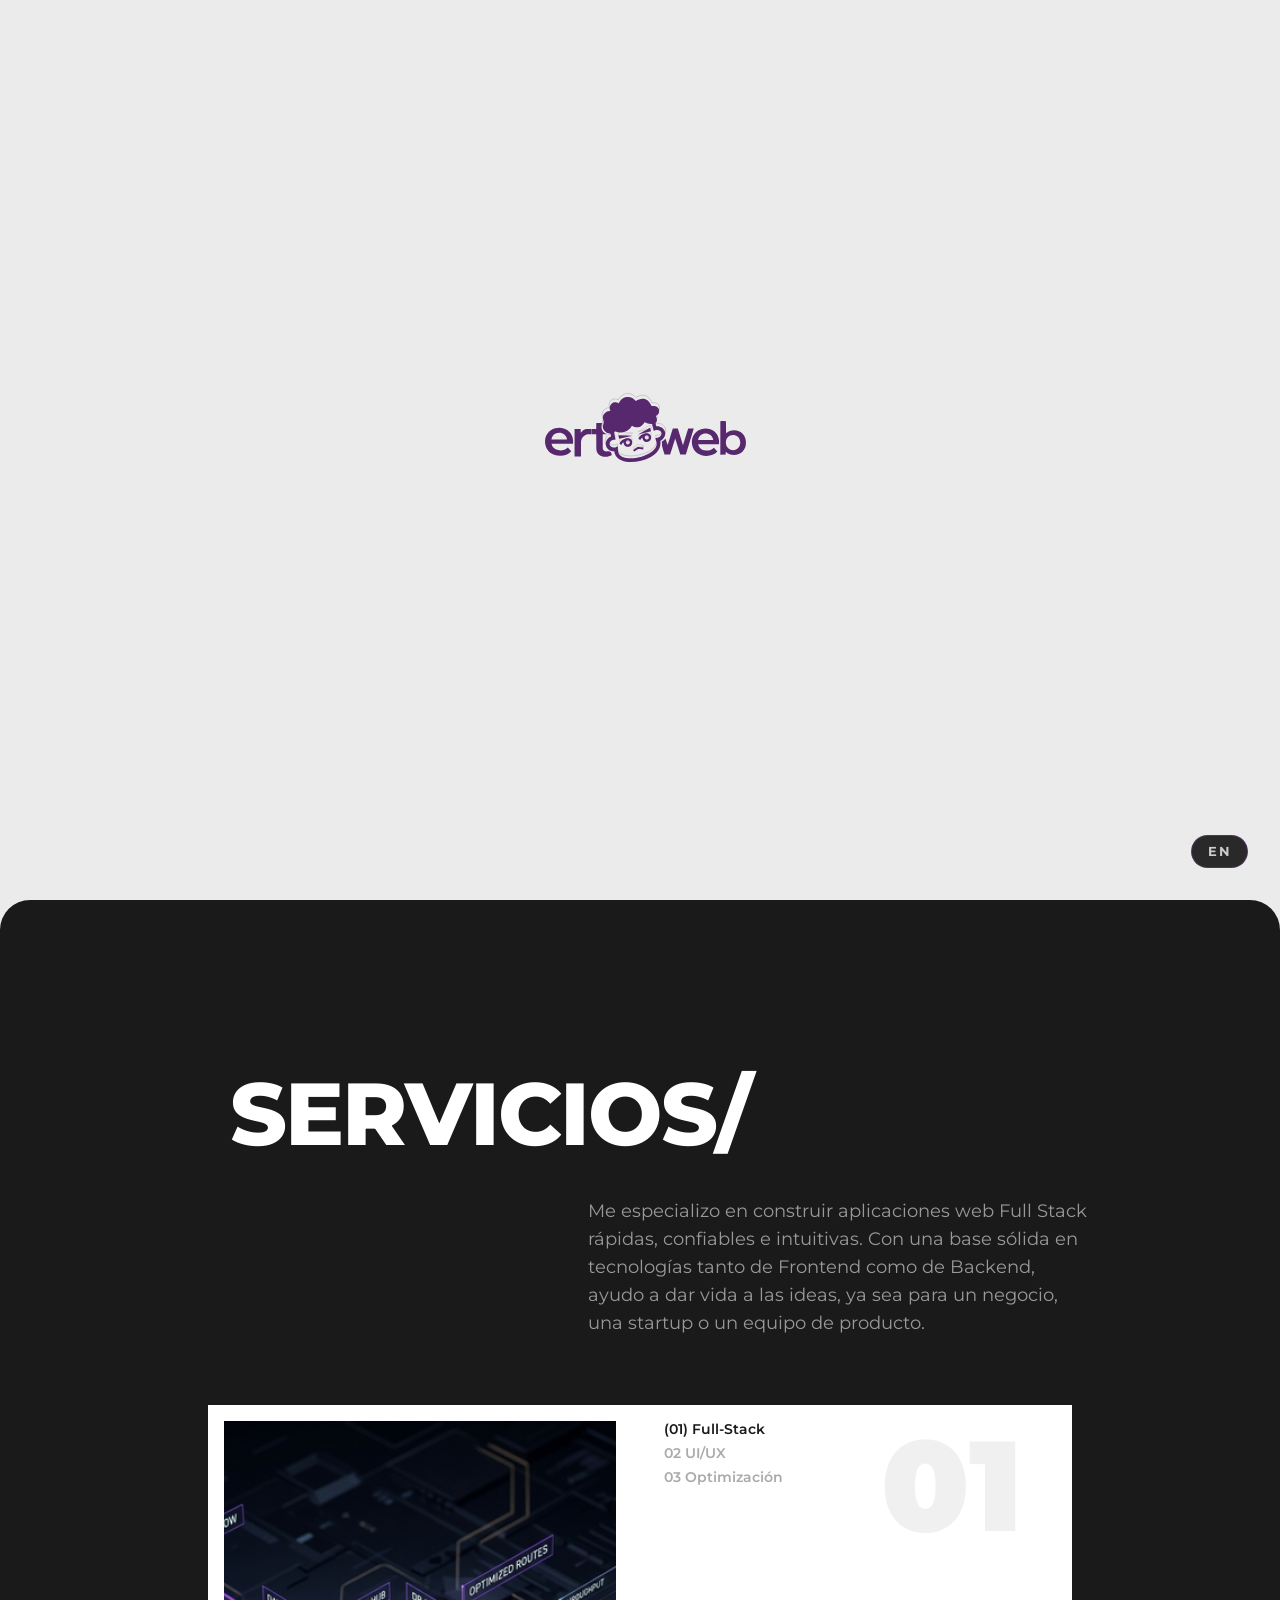
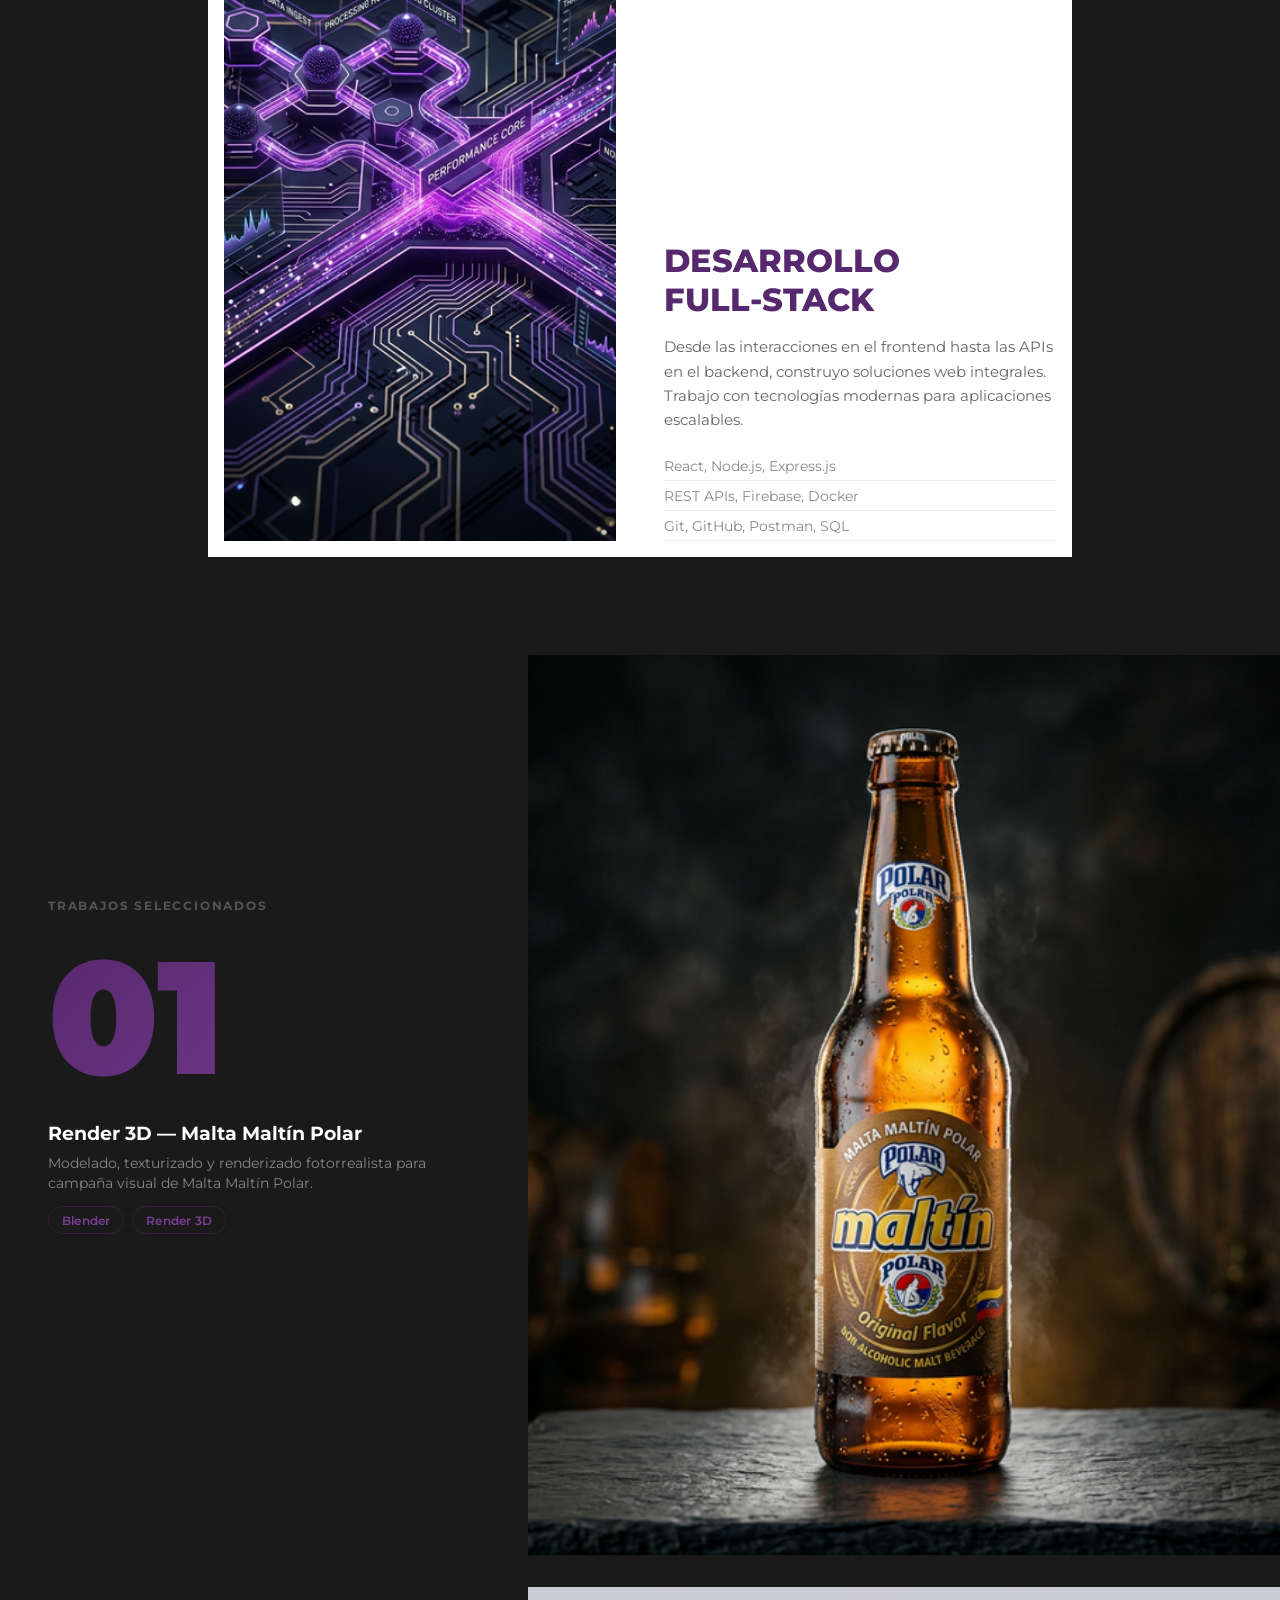
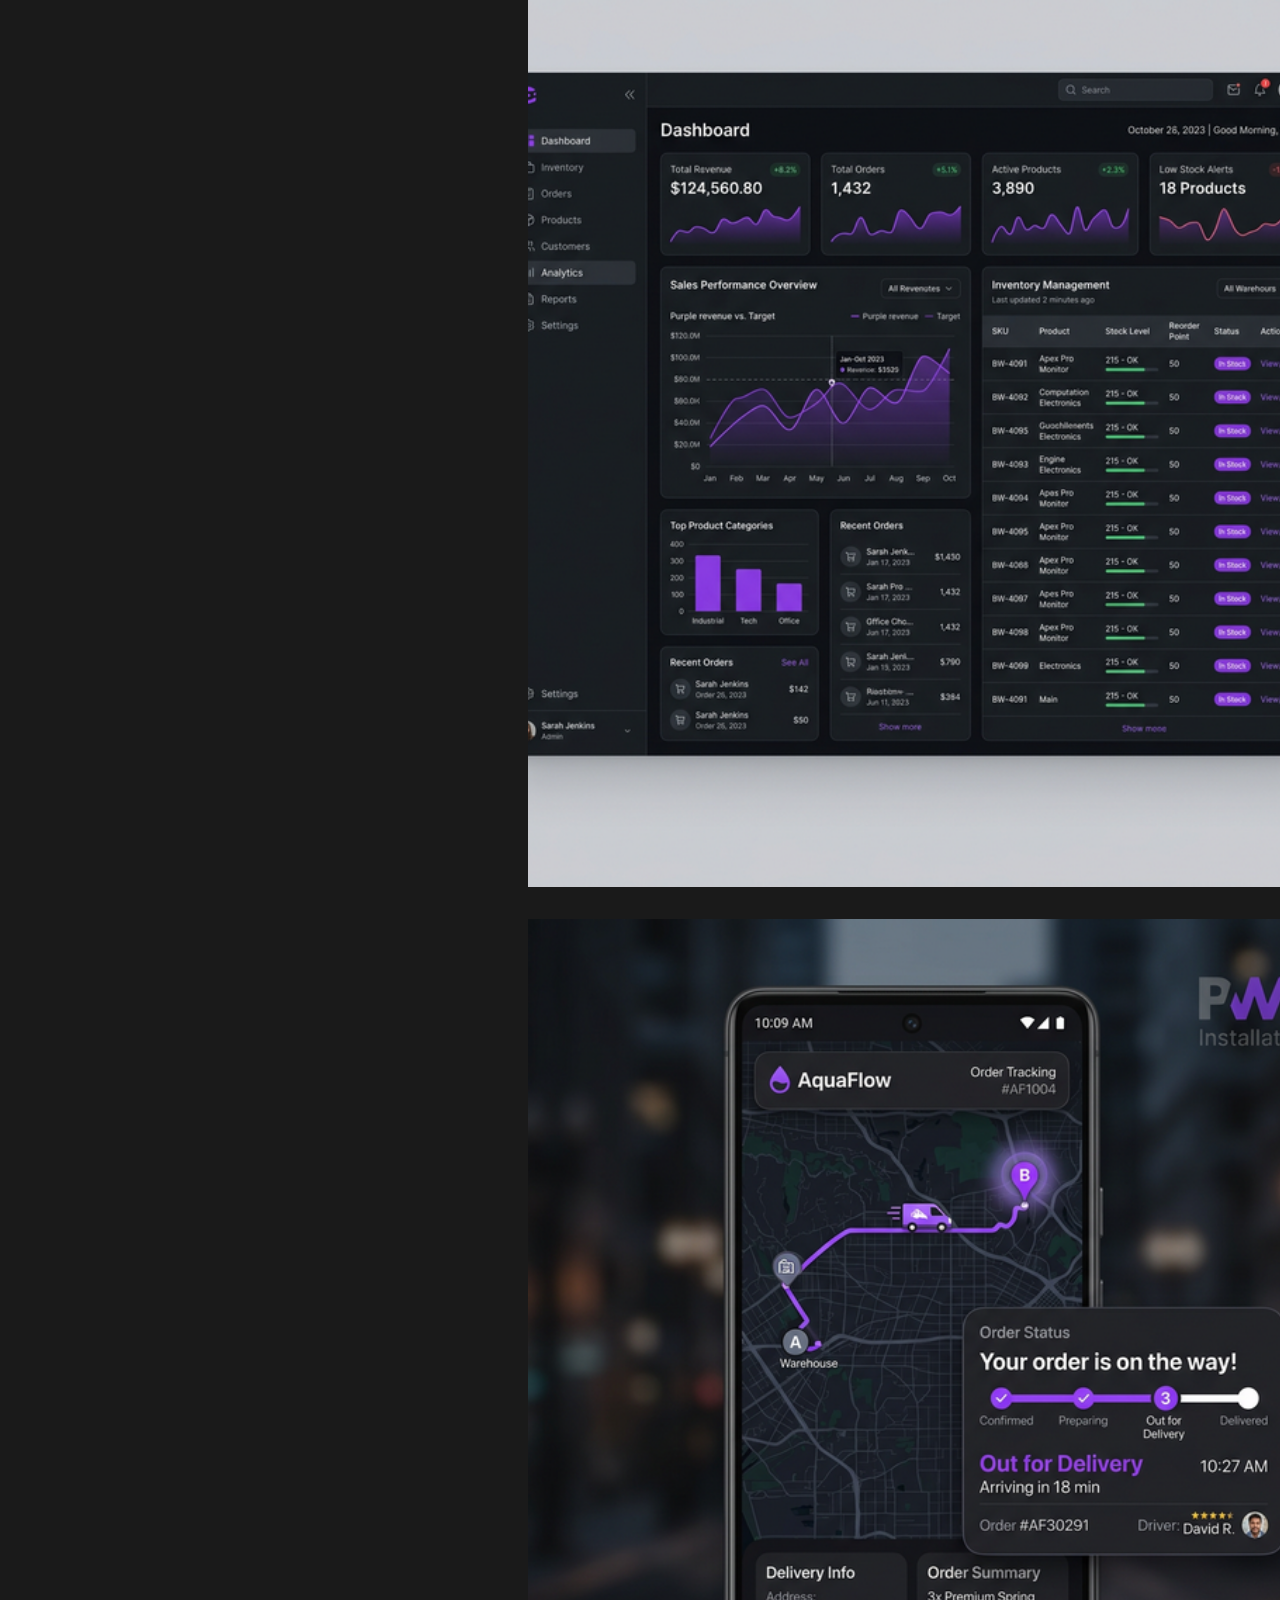
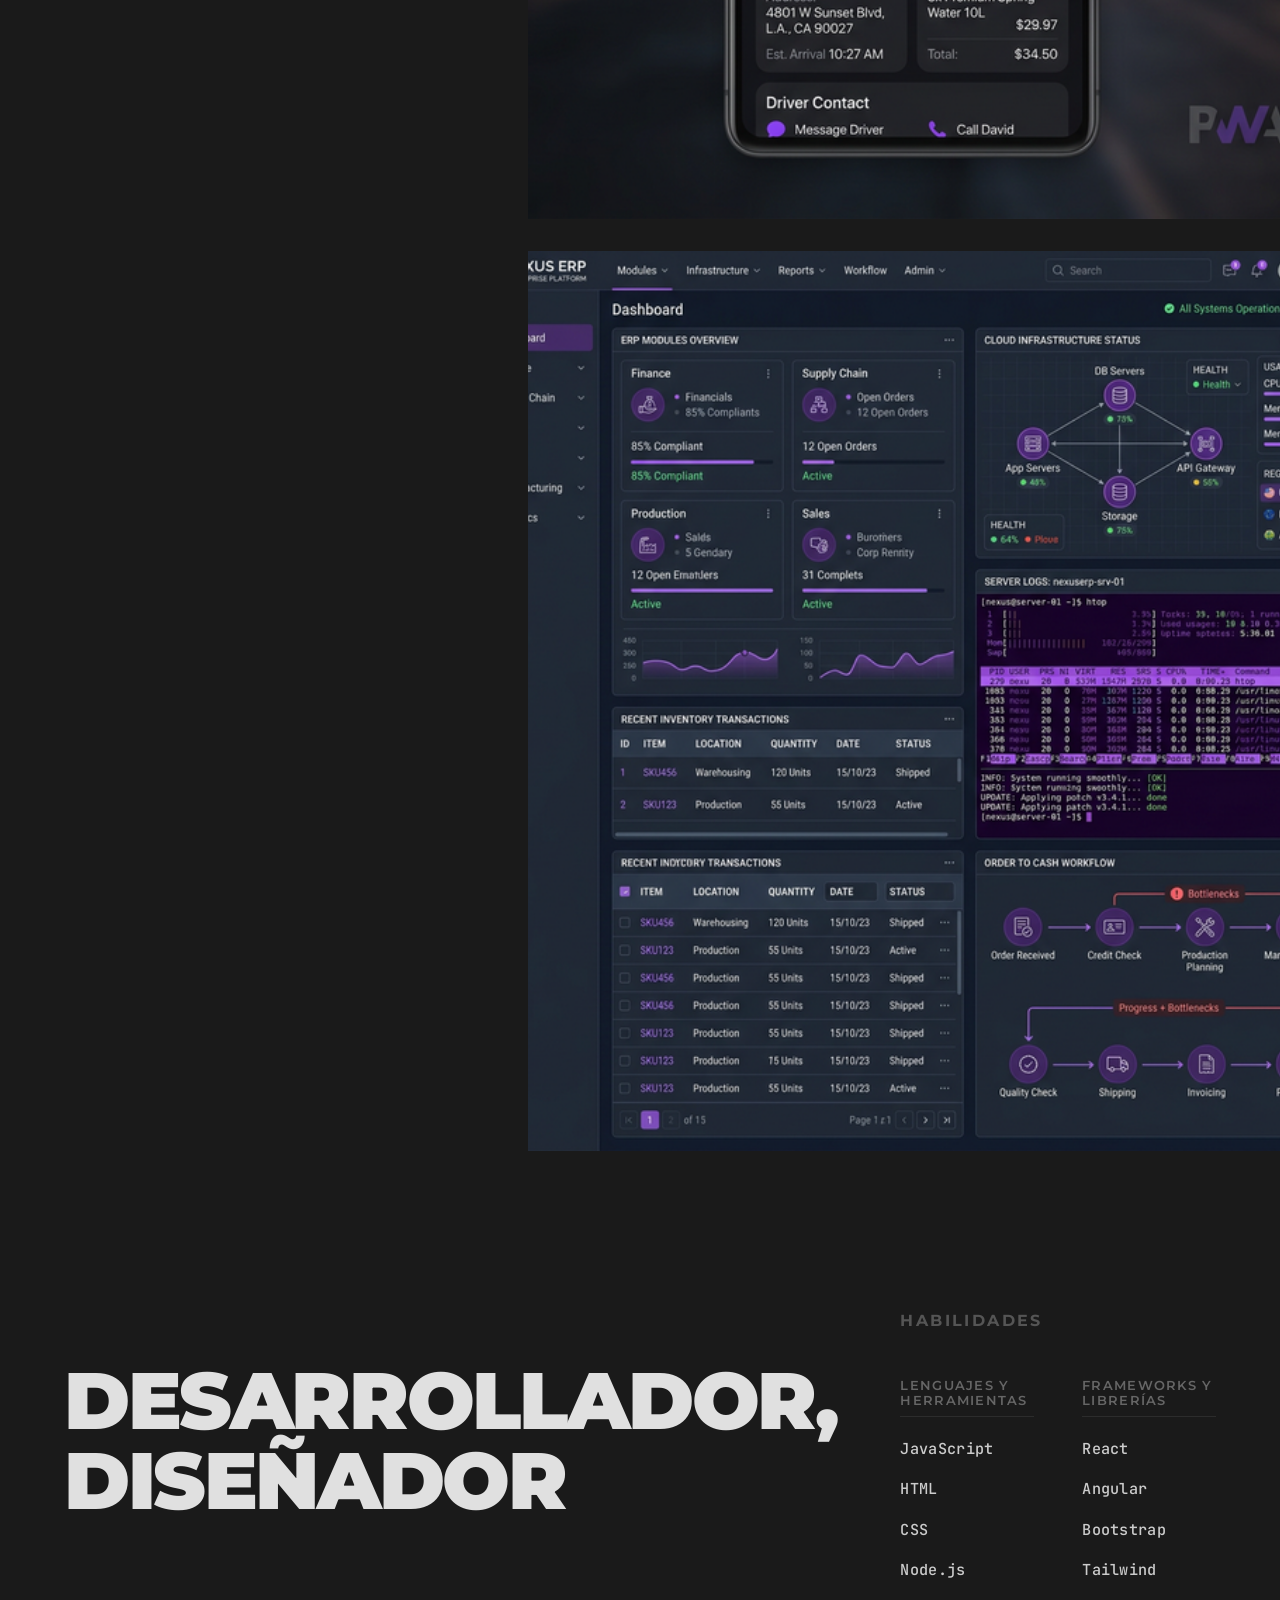
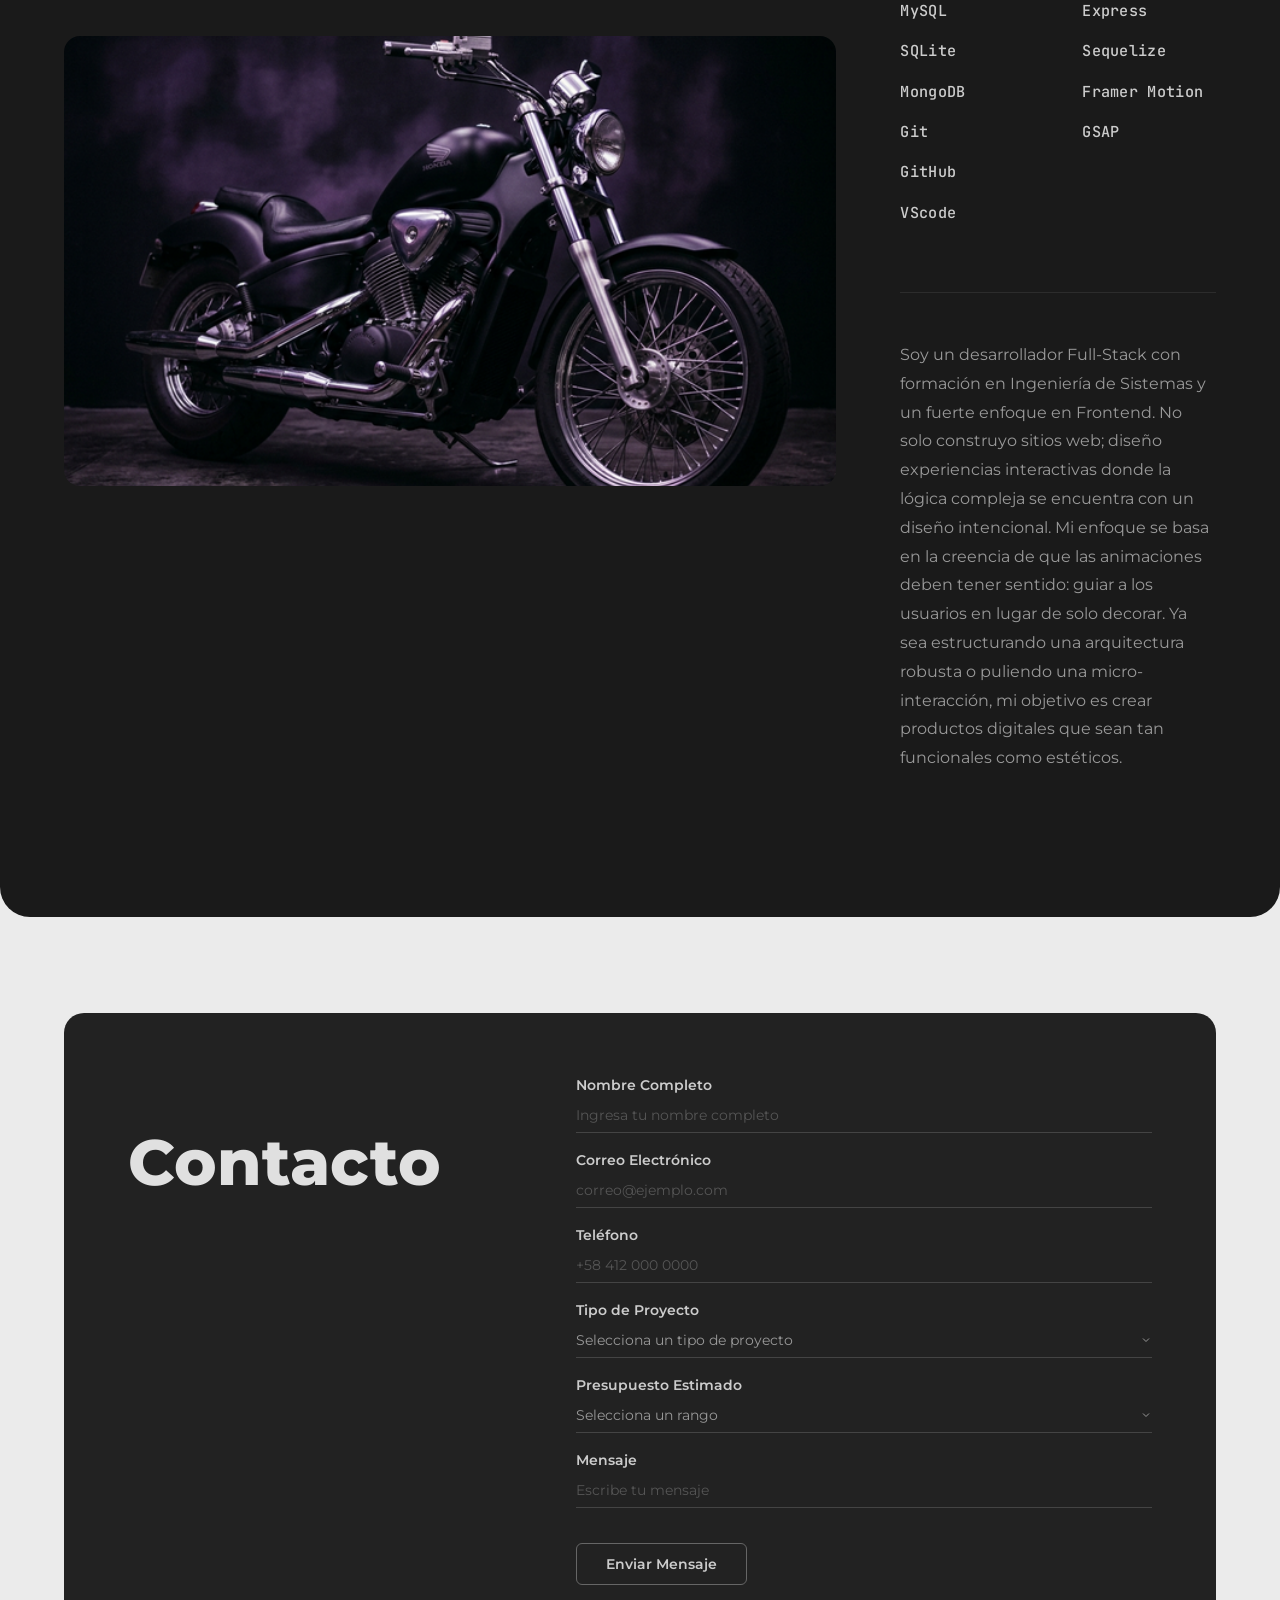
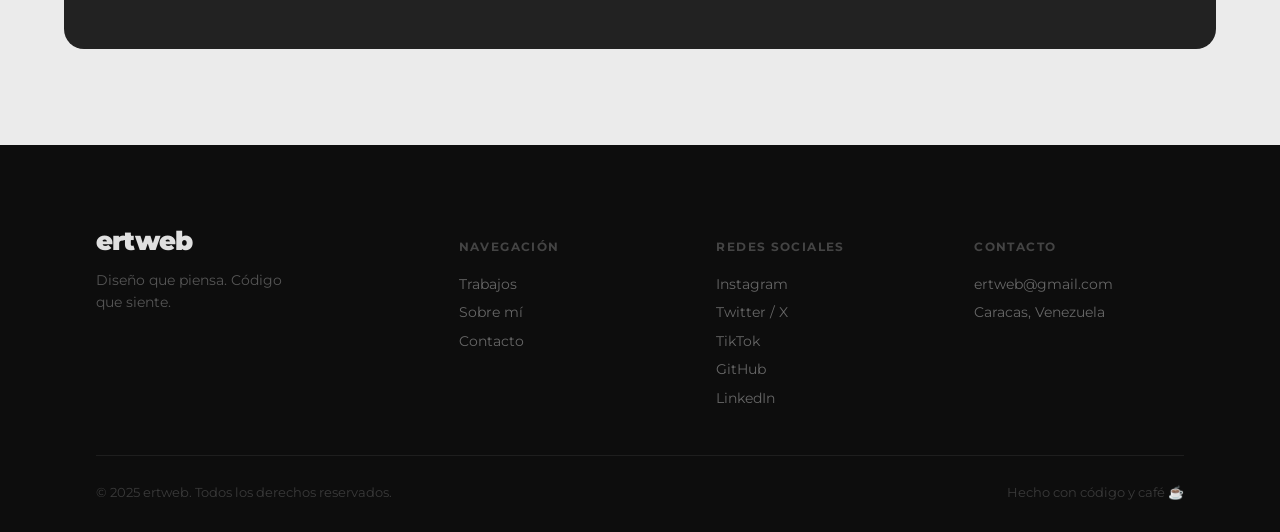
==== index.html @ 9516d5d4 "Initial commit" ====
<!DOCTYPE html>
<html lang="es">

<head>
    <meta charset="UTF-8">
    <meta name="viewport" content="width=device-width, initial-scale=1.0">
    <title>ErtWeb - SVG Animation</title>
    <link rel="stylesheet" href="styles.css">
    <link href="https://fonts.googleapis.com/css2?family=JetBrains+Mono:wght@400;500&display=swap" rel="stylesheet">
</head>

<body>

    <div id="loader-container">

        <div class="contenedor-logos">

            <!-- SVG2: La cara / ícono -->
            <svg class="svg2" xmlns="http://www.w3.org/2000/svg" viewBox="0 0 1500 1500">
                <path class="borde-cara"
                    d="M1166.22 903.48c16.74 110.64-48.53 190.83-144.77 242.39-103.73 55.57-220.68 83.28-339.1 77.71-102.84-4.83-207.95-47.47-220.39-162.64-61.66 1.72-119.25-36.25-128.76-98.25-8.79-57.33 28.4-107.04 79.28-128.47l-10.26-47.93c-45.05 3.69-79.04-23.19-99.95-52.56-30.03-42.17-3.91-81.59-3.21-120.84.66-36.76-28.8-75.25.87-117.11 20.93-29.53 54.6-58.66 101.42-53.82-20.07-40.17-10.53-81.73 19.34-110.03 29.06-27.53 74.11-25.63 109.32-8.21 22.84-47.13 65.2-85.15 112.74-93.6 61.85-10.99 111.45 15.41 151.39 59.31 41.03-28.47 92.07-45.12 144.95-27.56 45.27 15.03 74.04 60.26 93.75 104.2 37.28-1.01 93.39-2.58 111.84 48.77 14.34 39.88-3.63 84.32-45.18 105.46 48.18 117.45-28 58.74 7.26 155.23 61.04-4.68 117.96 29.92 132.49 88.57 15.33 61.89-27.92 108.62-73.04 139.37Zm-61.34 3.88-16.45-47.5c13-5.1 25.39-4.08 40.22-7.39 34.12-7.61 63.68-41.54 53.73-78.12-9.31-34.21-49.66-47.74-81.2-39.66-13.69 3.51-23.39 9.95-36.31 10.96l-25.36-103.16c-39.39 5.64-78.95-11.86-114.06-25.12-18.28 30.99-45.97 60.98-76.53 69.63-42.58 12.05-79.33 4.14-116.14-18.39-52.39 91.41-157.03 125.57-252.22 87.7-7.27-2.89-23.65 10.53-22.1 17.52l23.3 104.85c-16.55 3.79-31.59 2.52-47.26 8.54-27.65 10.63-51.97 39.43-44.13 70.64 9.43 37.53 52.68 53.34 87.22 42.73 14.4-4.42 25.07-10.61 40.08-12.17-2.64 63.85-1.73 123.68 62.59 153.57 179.59 83.44 587.86-52.01 524.61-234.63Z" />
                <path class="detalle-cara"
                    d="M632.8 982.04c-22.3-13.4-28.01-36.73-31.29-58.69-14.14 9.16-20.17 22.58-28.77 35.69-11.72-3.17-21.92-6.06-32.17-15.27 26.16-57.45 93.52-97.1 157.26-78.41 41.58 12.2 50.87 71.35 25.01 101.75-22.49 26.43-60.67 32.58-90.04 14.93m31.52-26.92c17.46 1.06 31.87-6.67 35.13-20.13 2.89-11.94.7-29.84-13.33-35.57-11.1-4.54-27.71-5.09-38.18 1.51-10.75 6.78-9.88 22.73-7.12 33.76 2.13 8.53 8.77 19.54 23.49 20.43ZM926.38 908.5c-23.95-12.01-31.77-35.99-35.03-60.54-14.46 7.96-19.64 22.67-29.57 35.36-11.44-3.7-22.5-6.38-31.55-15.58 27.2-58.14 95.03-97.38 158.53-77.55 41.24 12.88 49.19 72.43 23.17 102-21.47 24.39-56.75 30.75-85.55 16.31m49.31-84.72c-11.26-4.43-31.16-5.58-38.95 1.92-14.58 14.05-9.21 43.72 8.59 51.47 16.01 6.97 35.86-.13 42.29-13.86 5.31-11.36 4.11-33.21-11.93-39.53M741.3 822.7l-205.02 46.07c-5.98-17.16-7.98-33.19-10.85-52.31zM1024.5 751.67l-198.15 49.94 181.89-100.73c9.22 15.49 10.08 28.49 16.26 50.79M904.28 1032.37c-103.37-5.93-50.35-16.38-136.21 31.59-8.48-4.3-12.78-12.35-16.59-24.58 94.08-54.17 40.64-44.89 154.64-36.56 1.3 11.87.33 19.88-1.83 29.55Z" />
            </svg>

            <!-- SVG1: El texto "ertweb" — ORDENADO de izquierda a derecha -->
            <svg class="svg1" xmlns="http://www.w3.org/2000/svg" viewBox="0 0 1500 1500">
                <!-- 1. "e" izquierda (~261) -->
                <path class="pedazo-texto"
                    d="M261.1 818.71c20.65 8.51 51.4 5.53 67.95-12.71l20.09 23c-23.21 28.21-68.79 31.46-100.74 20.21-33.69-11.87-53.2-42.34-52.91-77.57.3-36.89 22.68-68.41 58.71-77.93 44.01-11.63 90.59 8.22 102.73 54.19 3.2 12.11 3.93 23.96 2.52 36.8l-125.64.23c2 15.62 12.96 27.89 27.28 33.79Zm63.41-59.63c-4.22-24.94-24.06-38.73-46.46-38.38-23.17-.16-42.04 15.89-44.95 39.09z" />
                <!-- 2. "r" (~468) -->
                <path class="pedazo-texto"
                    d="M468.31 698.2v29.99c-7.68 0-14.42-.28-21.26.82-23.88 3.82-40.61 22.89-40.7 47.14l-.3 82.56h-37.56l.06-160.46h35.41l.99 21.92c20.66-25.5 32.6-22.04 63.37-21.96Z" />
                <!-- 3. "t" (~469) -->
                <path class="pedazo-texto"
                    d="M469.8 728.19v-29.98l25.58-.31.49-35.13c11.47-.06 22.39-.9 33.73.33-1.93 8.89-3.49 16.43-3.19 24.68.73 20.31 14.08 35.61 33.76 39.63-9.47 2.27-17.04-.25-26.66 1.05l-.06 79.65c0 7.1 3.15 13.63 7.89 17.33 14.6 11.4 26.6-4.06 38.48 7.9 3.75 3.77 5.06 11.42 7.09 17.29-14.95 10.45-32.36 11.6-49.65 9.26-23.93-3.23-41.06-21.23-41.23-45.65l-.59-85.74c-9.23-.71-17.47-.31-25.64-.31" />
                <!-- 4. Ícono cara en el texto (~666-870) — CENTRO -->
                <path class="pedazo-texto"
                    d="M870.77 768.61c6.41 42.33-18.57 73.02-55.39 92.75-39.69 21.26-84.44 31.87-129.76 29.74-39.35-1.85-79.57-18.16-84.33-62.23-23.59.66-45.63-13.87-49.27-37.59-3.37-21.94 10.87-40.96 30.34-49.16l-3.93-18.34c-17.24 1.41-30.24-8.87-38.24-20.11-11.49-16.14-1.5-31.22-1.23-46.24.25-14.07-11.02-28.8.33-44.81 8.01-11.3 20.89-22.44 38.81-20.59-7.68-15.37-4.03-31.27 7.4-42.1s28.36-9.81 41.83-3.14c8.74-18.03 24.95-32.58 43.14-35.81 23.67-4.2 42.64 5.9 57.93 22.7 15.7-10.9 35.23-17.27 55.46-10.55 17.32 5.75 28.33 23.06 35.87 39.87 14.26-.39 35.73-.99 42.8 18.66 5.49 15.26-1.39 32.26-17.29 40.35 18.43 44.94-10.72 22.48 2.78 59.4 23.36-1.79 45.14 11.45 50.7 33.89 5.87 23.68-10.68 41.56-27.95 53.33Zm-23.47 1.48-6.29-18.17c4.97-1.95 9.71-1.56 15.39-2.83 13.06-2.91 24.37-15.9 20.56-29.89-3.56-13.09-19-18.27-31.07-15.17-5.24 1.34-8.95 3.81-13.89 4.2l-9.7-39.47c-15.07 2.16-30.21-4.54-43.65-9.61-6.99 11.86-17.59 23.33-29.28 26.64-16.29 4.61-30.35 1.58-44.44-7.04-20.05 34.98-60.09 48.05-96.51 33.56-2.78-1.11-9.05 4.03-8.46 6.7l8.92 40.12c-6.33 1.45-12.09.96-18.08 3.27-10.58 4.07-19.89 15.09-16.89 27.03 3.61 14.36 20.16 20.41 33.37 16.35 5.51-1.69 9.59-4.06 15.34-4.66-1.01 24.43-.66 47.33 23.95 58.76 68.72 31.93 224.94-19.9 200.74-89.78Z" />
                <path class="pedazo-texto"
                    d="M666.66 798.67c-8.53-5.13-10.72-14.05-11.97-22.46-5.41 3.5-7.72 8.64-11.01 13.66-4.48-1.21-8.39-2.32-12.31-5.84 10.01-21.98 35.79-37.16 60.18-30 15.91 4.67 19.47 27.3 9.57 38.93-8.61 10.11-23.21 12.47-34.45 5.71Zm12.06-10.3c6.68.41 12.19-2.55 13.44-7.7 1.11-4.57.27-11.42-5.1-13.61-4.25-1.74-10.6-1.95-14.61.58-4.11 2.59-3.78 8.7-2.72 12.92.82 3.26 3.36 7.48 8.99 7.82Z" />
                <path class="pedazo-texto"
                    d="M779 770.53c-9.16-4.6-12.16-13.77-13.4-23.17-5.53 3.05-7.52 8.68-11.31 13.53-4.38-1.41-8.61-2.44-12.07-5.96 10.41-22.25 36.36-37.26 60.66-29.67 15.78 4.93 18.82 27.72 8.87 39.03-8.21 9.33-21.72 11.77-32.73 6.24Zm18.86-32.42c-4.31-1.7-11.92-2.14-14.9.73-5.58 5.38-3.52 16.73 3.29 19.69 6.12 2.67 13.72-.05 16.18-5.3 2.03-4.35 1.57-12.71-4.57-15.13Z" />
                <path class="pedazo-texto" d="M708.18 737.7l-78.45 17.63c-2.29-6.57-3.05-12.7-4.15-20.02z" />
                <path class="pedazo-texto" d="M816.54 710.52l-75.82 19.11 69.6-38.54c3.53 5.93 3.86 10.9 6.22 19.44Z" />
                <path class="pedazo-texto"
                    d="M770.54 817.92c-39.55-2.27-19.26-6.27-52.12 12.09-3.24-1.64-4.89-4.73-6.35-9.41 36-20.73 15.55-17.18 59.17-13.99.5 4.54.13 7.61-.7 11.31" />
                <!-- 5. "w" (~958) -->
                <path class="pedazo-texto"
                    d="m958.3 753.25-29.95 94.48-32.81-.39c-4.73-16.09-10.7-31.45-14.16-47.89-1.89-8.97 1.42-18.34-1.85-27.98 9.54-3.85 15.44-9.9 21.42-18.19l12.99 38.23 30.31-96.6 29.28-.11 30.17 98.41 30.5-98.31 32.69.25-46.29 152.42-32.73.18-29.58-94.48z" />
                <!-- 6. "e" derecha (~1185) -->
                <path class="pedazo-texto"
                    d="M1185.25 807.91l19.63 22.29c-22.4 27.06-65.79 30.24-96.26 20.07-33.87-11.31-53.65-41.86-52.77-77.2.85-34.41 21.33-63.74 54.8-73.59 17.36-5.11 35.58-5.08 52.94.38 37.95 11.94 56.33 49.49 51.1 87.26l-122.09.22c4.21 22.24 22.55 35.18 43.74 36.82 17.95 1.38 35.1-2.02 48.91-16.23Zm-4.27-45.71c-4.26-24.39-23.38-37.38-44.65-37.13-22.39-.35-41.25 14.93-43.88 37.91z" />
                <!-- 7. "b" (~1372) -->
                <path class="pedazo-texto"
                    d="M1372.61 776.86c2.04 41.91-30.09 73.63-70.56 73.38-17.86-.11-34.46-5.21-46.96-19.13-1.85 6.31-.29 10.88-1.02 16.94l-31.46.1-.03-195.73c10.72-1.43 20.96-.3 32.92-.62l.74 71.4c13.94-13.47 29.97-18.2 47.83-17.86 39.15.74 69.82 31.18 68.53 71.52Zm-75.2 45.03c25.82-.03 41.9-19.86 41.95-44.28.05-23.78-15.53-42.99-39.58-44.16-26.42-1.29-44.84 18.33-44.71 44.18.12 24.5 16.24 44.3 42.33 44.27Z" />
            </svg>

        </div>
    </div>

    <div class="menu-overlay">
        <div class="menu-content">
            <div class="menu-left">
                <p>ertweb</p>
            </div>
            <div class="menu-left-center">
                <p>desarrollador web</p>
            </div>
            <ul class="menu-list">
                <li><a href="#" class="menu-link title" data-i18n="nav_work">Trabajos</a></li>
                <li><a href="#" class="menu-link title" data-i18n="nav_about">Sobre mí</a></li>
                <li><a href="#" class="menu-link title" data-i18n="nav_contact">Contacto</a></li>
            </ul>
            <ul class="social">
                <li><a href="#" class="menu-link title">instagram</a></li>
                <li><a href="#" class="menu-link title">twitter</a></li>
                <li><a href="#" class="menu-link title">tiktok</a></li>
            </ul>
            <div class="menu-right">
                <p>caracas, ve</p>
            </div>
        </div>
    </div>

    <section class="hero">
        <div class="hero-bottom">
            <div class="hero-text">
                <p id="hero-paragraph">Especializado en desarrollo web moderno. Construyo aplicaciones rápidas,
                    accesibles y escalables
                    utilizando las últimas tecnologías para resolver problemas reales.</p>
                <a href="#" class="button">
                    <div class="button__wrapper">
                        <span class="button__text" data-i18n="btn_contact">Contacto
                            <svg viewBox="0 0 24 24" fill="none" xmlns="http://www.w3.org/2000/svg">
                                <g id="SVGRepo_iconCarrier">
                                    <path fill-rule="evenodd" clip-rule="evenodd"
                                        d="M9 6.75C8.58579 6.75 8.25 6.41421 8.25 6C8.25 5.58579 8.58579 5.25 9 5.25H18C18.4142 5.25 18.75 5.58579 18.75 6V15C18.75 15.4142 18.4142 15.75 18 15.75C17.5858 15.75 17.25 15.4142 17.25 15V7.81066L6.53033 18.5303C6.23744 18.8232 5.76256 18.8232 5.46967 18.5303C5.17678 18.2374 5.17678 17.7626 5.46967 17.4697L16.1893 6.75H9Z"
                                        fill="currentColor"></path>
                                </g>
                            </svg>
                        </span>
                        <div class="button__spotlight"></div>
                    </div>
                </a>
            </div>
            <div class="hero-img">
                <img src="https://cdn.pixabay.com/photo/2016/07/15/17/48/black-and-white-1519815_1280.jpg" alt="">
            </div>
        </div>
    </section>


    <section class="boxed-services-wrapper">
        <div class="services-text">
            <h2 data-i18n="services_title">Servicios/</h2>
            <p>Me especializo en construir aplicaciones web Full Stack rápidas, confiables e intuitivas. Con una base
                sólida en tecnologías tanto de Frontend como de Backend, ayudo a dar vida a las ideas, ya sea para un
                negocio, una startup o un equipo de producto.</p>
        </div>
        <div class="boxed-container">

            <div class="box-services">
                <!-- Left Column: Visuals (Cards) -->
                <div class="sr-visuals">
                    <div class="sr-card visual-card-1">
                        <img src="img/service-fullstack.png" alt="Full-Stack Development">
                    </div>
                    <div class="sr-card visual-card-2">
                        <img src="img/service-uiux.png" alt="UI/UX & Frontend">
                    </div>
                    <div class="sr-card visual-card-3">
                        <img src="img/service-optimization.png" alt="Optimization">
                    </div>
                </div>

                <!-- Right Column: Texts & Nav -->
                <div class="sr-texts">

                    <!-- Fixed Mini Nav -->
                    <nav class="mini-nav">
                        <ul>
                            <li class="nav-item-1 active">(01) Full-Stack</li>
                            <li class="nav-item-2">02 UI/UX</li>
                            <li class="nav-item-3" data-i18n="nav_optimization">03 Optimización</li>
                        </ul>
                    </nav>

                    <!-- Text Slides -->
                    <div class="sr-text-group">

                        <!-- Slide 01 -->
                        <div class="sr-text-block text-1">
                            <h3 class="main-title" data-i18n="srv1_title">DESARROLLO<br>FULL-STACK</h3>
                            <p class="body-text">Desde las interacciones en el frontend hasta las APIs en el backend,
                                construyo soluciones web integrales. Trabajo con tecnologías modernas para aplicaciones
                                escalables.</p>
                            <ul class="stack-list">
                                <li>React, Node.js, Express.js</li>
                                <li>REST APIs, Firebase, Docker</li>
                                <li>Git, GitHub, Postman, SQL</li>
                            </ul>
                        </div>

                        <!-- Slide 02 -->
                        <div class="sr-text-block text-2">
                            <h3 class="main-title">UI/UX &<br>FRONTEND</h3>
                            <p class="body-text">El diseño es más que apariencia: es claridad y conexión. Diseño
                                interfaces
                                limpias y responsivas que se sienten intuitivas. Enfoque en accesibilidad y fluidez.</p>
                            <ul class="stack-list">
                                <li>Next.js, TailwindCSS, GSAP</li>
                                <li>De Figma a Código</li>
                                <li>HTML, CSS, JavaScript</li>
                            </ul>
                        </div>

                        <!-- Slide 03 -->
                        <div class="sr-text-block text-3">
                            <h3 class="main-title" data-i18n="srv3_title">OPTIMIZACIÓN</h3>
                            <p class="body-text">Más allá de manejar datos, me motiva transformar entradas complejas en
                                sistemas confiables. Pipelines que generan valor real y escalabilidad.</p>
                            <ul class="stack-list">
                                <li>Estructuras de Datos y Algoritmos</li>
                                <li>DBMS, POO (OOP)</li>
                                <li>Pipelines de Datos, ETL</li>
                            </ul>
                        </div>
                    </div>
                </div> <!-- Close sr-texts -->

                <!-- Números gigantes — efecto ticker en la esquina -->
                <div class="giant-number-wrapper">
                    <div class="giant-number-track">
                        <div class="giant-number gn-1">01</div>
                        <div class="giant-number gn-2">02</div>
                        <div class="giant-number gn-3">03</div>
                    </div>
                </div>
            </div>

        </div> <!-- Close Boxed Container -->

    </section> <!-- Close Services Wrapper -->

    <!-- ======= SELECTED WORKS ======= -->
    <section class="selected-works">
        <div class="sw-container">

            <!-- Left Column: Pinned -->
            <div class="sw-left">
                <span class="sw-label">TRABAJOS SELECCIONADOS</span>
                <div class="sw-number-wrapper">
                    <div class="sw-number-track">
                        <div class="sw-number">01</div>
                        <div class="sw-number">02</div>
                        <div class="sw-number">03</div>
                        <div class="sw-number">04</div>
                    </div>
                </div>

                <!-- Texto de cada proyecto — ticker debajo del número -->
                <div class="sw-info-wrapper">
                    <div class="sw-info-track">
                        <div class="sw-info-slide">
                            <h3>Render 3D — Malta Maltín Polar</h3>
                            <p>Modelado, texturizado y renderizado fotorrealista para campaña visual de Malta Maltín
                                Polar.</p>
                            <div class="sw-tags">
                                <span>Blender</span>
                                <span>Render 3D</span>
                            </div>
                        </div>
                        <div class="sw-info-slide">
                            <h3>Plataforma B2B E-commerce</h3>
                            <p>Desarrollo Fullstack de una plataforma de comercio electrónico B2B orientada a la gestión
                                de inventario y ventas.</p>
                            <div class="sw-tags">
                                <span>React</span>
                                <span>Node.js</span>
                            </div>
                        </div>
                        <div class="sw-info-slide">
                            <h3>App de Delivery (PWA)</h3>
                            <p>Progressive Web App para la gestión y logística de entregas de botellones de agua a
                                domicilio.</p>
                            <div class="sw-tags">
                                <span>React</span>
                                <span>PWA</span>
                                <span>Service Workers</span>
                            </div>
                        </div>
                        <div class="sw-info-slide">
                            <h3>Sistema ERP en la Nube</h3>
                            <p>Implementación de un sistema de planificación de recursos empresariales alojado en
                                servidores Linux.</p>
                            <div class="sw-tags">
                                <span>Fullstack</span>
                                <span>Contabo</span>
                            </div>
                        </div>
                    </div>
                </div>
            </div>

            <!-- Right Column: Solo imágenes en desktop, imagen + info en mobile -->
            <div class="sw-right">
                <div class="sw-card" data-index="0">
                    <img src="img/project-render3d.png" alt="Render 3D - Malta Maltín Polar">
                    <div class="sw-mobile-info">
                        <h3>Render 3D — Malta Maltín Polar</h3>
                        <p>Modelado, texturizado y renderizado fotorrealista para campaña visual de Malta Maltín Polar.
                        </p>
                        <div class="sw-tags">
                            <span>Blender</span>
                            <span>Render 3D</span>
                        </div>
                    </div>
                </div>
                <div class="sw-card" data-index="1">
                    <img src="img/project-ecommerce.png" alt="Plataforma B2B E-commerce">
                    <div class="sw-mobile-info">
                        <h3>Plataforma B2B E-commerce</h3>
                        <p>Desarrollo Fullstack de una plataforma de comercio electrónico B2B orientada a la gestión de
                            inventario y ventas.</p>
                        <div class="sw-tags">
                            <span>React</span>
                            <span>Node.js</span>
                        </div>
                    </div>
                </div>
                <div class="sw-card" data-index="2">
                    <img src="img/project-delivery.png" alt="App de Delivery (PWA)">
                    <div class="sw-mobile-info">
                        <h3>App de Delivery (PWA)</h3>
                        <p>Progressive Web App para la gestión y logística de entregas de botellones de agua a
                            domicilio.</p>
                        <div class="sw-tags">
                            <span>React</span>
                            <span>PWA</span>
                            <span>Service Workers</span>
                        </div>
                    </div>
                </div>
                <div class="sw-card" data-index="3">
                    <img src="img/project-erp.png" alt="Sistema ERP en la Nube">
                    <div class="sw-mobile-info">
                        <h3>Sistema ERP en la Nube</h3>
                        <p>Implementación de un sistema de planificación de recursos empresariales alojado en servidores
                            Linux.</p>
                        <div class="sw-tags">
                            <span>Fullstack</span>
                            <span>Contabo</span>
                        </div>
                    </div>
                </div>
            </div>
        </div>
    </section>

    <!-- ======= ABOUT / SKILLS ======= -->
    <section class="about-section">
        <div class="about-container">

            <!-- Left Column -->
            <div class="about-left">
                <div class="about-title-sticky">
                    <h2 class="about-title" data-i18n="about_title">DESARROLLADOR,<br>DISEÑADOR</h2>
                </div>
                <div class="about-img-placeholder">
                    <img src="img/honda-vlx600.png" alt="Honda Shadow VLX 600">
                </div>
            </div>

            <!-- Right Column -->
            <div class="about-right">
                <div class="skills-block">
                    <h3 class="skills-heading" data-i18n="skills_heading">Habilidades</h3>
                    <div class="skills-columns">
                        <div class="skills-col">
                            <h4 data-i18n="skills_col1">Lenguajes y Herramientas</h4>
                            <ul class="skills-list" id="skills-list-1">
                                <li data-scramble>JavaScript</li>
                                <li data-scramble>HTML</li>
                                <li data-scramble>CSS</li>
                                <li data-scramble>Node.js</li>
                                <li data-scramble>MySQL</li>
                                <li data-scramble>SQLite</li>
                                <li data-scramble>MongoDB</li>
                                <li data-scramble>Git</li>
                                <li data-scramble>GitHub</li>
                                <li data-scramble>VScode</li>
                            </ul>
                        </div>
                        <div class="skills-col">
                            <h4 data-i18n="skills_col2">Frameworks y Librerías</h4>
                            <ul class="skills-list" id="skills-list-2">
                                <li data-scramble>React</li>
                                <li data-scramble>Angular</li>
                                <li data-scramble>Bootstrap</li>
                                <li data-scramble>Tailwind</li>
                                <li data-scramble>Express</li>
                                <li data-scramble>Sequelize</li>
                                <li data-scramble>Framer Motion</li>
                                <li data-scramble>GSAP</li>
                            </ul>
                        </div>
                    </div>
                </div>

                <div class="about-description">
                    <p>Soy un desarrollador Full-Stack con formación en Ingeniería de Sistemas y un fuerte enfoque en
                        Frontend. No solo construyo sitios web; diseño experiencias interactivas donde la lógica
                        compleja se encuentra con un diseño intencional. Mi enfoque se basa en la creencia de que las
                        animaciones deben tener sentido: guiar a los usuarios en lugar de solo decorar. Ya sea
                        estructurando una arquitectura robusta o puliendo una micro-interacción, mi objetivo es crear
                        productos digitales que sean tan funcionales como estéticos.</p>
                </div>
            </div>
        </div>
    </section>

    <!-- ======= CONTACT ======= -->
    <section class="contact-section">
        <div class="contact-card">
            <div class="contact-left">
                <h2 class="contact-title" data-i18n="contact_title">Contacto</h2>
            </div>
            <div class="contact-right">
                <form class="contact-form" id="contact-form">
                    <div class="form-group">
                        <label for="full-name" data-i18n="form_name">Nombre Completo</label>
                        <input type="text" id="full-name" placeholder="Ingresa tu nombre completo"
                            data-i18n-ph="ph_name">
                    </div>
                    <div class="form-group">
                        <label for="email" data-i18n="form_email">Correo Electrónico</label>
                        <input type="email" id="email" placeholder="correo@ejemplo.com">
                    </div>
                    <div class="form-group">
                        <label for="phone" data-i18n="form_phone">Teléfono</label>
                        <input type="tel" id="phone" placeholder="+58 412 000 0000">
                    </div>
                    <div class="form-group">
                        <label for="project-type" data-i18n="form_project">Tipo de Proyecto</label>
                        <select id="project-type">
                            <option value="" disabled selected data-i18n="opt_select">Selecciona un tipo de proyecto
                            </option>
                            <option value="landing">Página de Aterrizaje (Landing Page)</option>
                            <option value="corporativa">Página Web Corporativa</option>
                            <option value="ecommerce">Tienda en Línea (E-commerce)</option>
                            <option value="portfolio">Portafolio / Página Personal</option>
                            <option value="blog">Blog / Revista Digital</option>
                            <option value="webapp">Aplicación Web (SaaS / Dashboard)</option>
                            <option value="pwa">Aplicación Web Progresiva (PWA)</option>
                            <option value="mobile">Aplicación Móvil</option>
                            <option value="cms">Sistema de Gestión de Contenido (CMS)</option>
                            <option value="erp">Sistema ERP / CRM</option>
                            <option value="api">API / Backend</option>
                            <option value="uiux">Diseño UI/UX</option>
                            <option value="3d">Modelado 3D / Render</option>
                            <option value="seo">Optimización SEO</option>
                            <option value="maintenance">Mantenimiento Web</option>
                            <option value="other">Otro</option>
                        </select>
                    </div>
                    <div class="form-group">
                        <label for="budget" data-i18n="form_budget">Presupuesto Estimado</label>
                        <select id="budget">
                            <option value="" disabled selected data-i18n="opt_budget">Selecciona un rango</option>
                            <option value="50-200">$50 — $200</option>
                            <option value="200-500">$200 — $500</option>
                            <option value="500-1000">$500 — $1,000</option>
                            <option value="1000-3000">$1,000 — $3,000</option>
                            <option value="3000+">$3,000+</option>
                        </select>
                    </div>
                    <div class="form-group">
                        <label for="message" data-i18n="form_message">Mensaje</label>
                        <input type="text" id="message" placeholder="Escribe tu mensaje" data-i18n-ph="ph_message">
                    </div>
                    <button type="submit" class="contact-btn" data-i18n="form_send">Enviar Mensaje</button>
                </form>
            </div>
        </div>
    </section>

    <!-- ======= FOOTER ======= -->
    <footer class="site-footer">
        <div class="footer-top">
            <div class="footer-brand">
                <span class="footer-logo">ertweb</span>
                <p class="footer-tagline" data-i18n="footer_tagline">Diseño que piensa. Código que siente.</p>
            </div>
            <nav class="footer-nav">
                <h4 data-i18n="footer_nav_title">Navegación</h4>
                <ul>
                    <li><a href="#" data-i18n="nav_work">Trabajos</a></li>
                    <li><a href="#" data-i18n="nav_about">Sobre mí</a></li>
                    <li><a href="#" data-i18n="nav_contact">Contacto</a></li>
                </ul>
            </nav>
            <div class="footer-social">
                <h4 data-i18n="footer_social_title">Redes Sociales</h4>
                <ul>
                    <li><a href="#" target="_blank">Instagram</a></li>
                    <li><a href="#" target="_blank">Twitter / X</a></li>
                    <li><a href="#" target="_blank">TikTok</a></li>
                    <li><a href="#" target="_blank">GitHub</a></li>
                    <li><a href="#" target="_blank">LinkedIn</a></li>
                </ul>
            </div>
            <div class="footer-contact-info">
                <h4 data-i18n="footer_contact_title">Contacto</h4>
                <p>ertweb@gmail.com</p>
                <p>Caracas, Venezuela</p>
            </div>
        </div>
        <div class="footer-bottom">
            <p class="footer-copy">© 2025 ertweb. <span data-i18n="footer_rights">Todos los derechos reservados.</span>
            </p>
            <p class="footer-crafted" data-i18n="footer_crafted">Hecho con código y café ☕</p>
        </div>
    </footer>

    <!-- Botón flotante de idioma -->
    <button class="lang-toggle" id="langToggle" aria-label="Toggle language">
        <span id="langLabel">EN</span>
    </button>

    <script src="https://cdn.jsdelivr.net/npm/gsap@3.14.1/dist/gsap.min.js"></script>
    <script src="https://cdn.jsdelivr.net/npm/gsap@3.14.1/dist/ScrollTrigger.min.js"></script>
    <script src="app.js"></script>

</body>

</html>
---- styles.css ----
@import url('https://fonts.googleapis.com/css2?family=Montserrat:ital,wght@0,100..900;1,100..900&display=swap');

body,
html {
  margin: 0;
  padding: 0;
  min-height: 100vh;
  font-family: 'Montserrat', sans-serif;
  background-color: #ebebeb;
  overflow-x: hidden;
}

#loader-container {
  position: fixed;
  top: 0;
  left: 0;
  width: 100%;
  height: 100vh;
  display: flex;
  justify-content: center;
  align-items: center;
  z-index: 1000;
  transition: none;
}

/* Cuando la animación termina, el loader baja de z-index */
#loader-container.done {
  z-index: 1 !important;
  pointer-events: none;
}

/* El pin-spacer de GSAP también debe quedar debajo */
.pin-spacer {
  pointer-events: none;
  z-index: 1;
}

.contenedor-logos {
  position: relative;
  display: flex;
  justify-content: center;
  align-items: center;
  transform: scale(0.2);
}

.svg1 {
  width: 100vw;
  position: absolute;
  z-index: 2;
  top: -90%;
}

.svg2 {
  width: 39vw;
  position: relative;
  z-index: 1;
  left: -2.6vw;
  top: -8.33vw;
  /* Cambiado de vh a vw para mantener la proporción exacta texto/cara en móviles */
}

/* CARA: trazado con stroke */
.borde-cara {
  fill: transparent;
  stroke: #57286d;
  stroke-width: 3;
  stroke-linecap: round;
  stroke-linejoin: round;
}

.detalle-cara {
  fill: transparent;
  stroke: #57286d;
  stroke-width: 2;
  stroke-linecap: round;
  stroke-linejoin: round;
}

/* TEXTO: relleno sólido — se anima con opacity por letra */
.pedazo-texto {
  fill: #57286d;
}

/* Hero empieza oculto, se revela con JS */

/* ======= HEADER / MENU OVERLAY ======= */
.menu-overlay {
  position: fixed;
  top: 0;
  left: 0;
  width: 100%;
  z-index: 900;
  opacity: 0;
  pointer-events: none;
  transition: opacity 0.5s ease;
  padding: 15px;
  box-sizing: border-box;
}

.menu-overlay.visible {
  opacity: 1;
  pointer-events: auto;
}

.menu-content {
  display: flex;
  justify-content: space-between;
  align-items: center;
  color: #000000;
  font-size: 0.85rem;
  font-weight: 700;
  width: 100%;
  max-width: 100vw;
  margin: 0;
}

.menu-content ul {
  list-style: none;
  margin: 0;
  padding: 0;
}

.menu-content ul li a {
  text-decoration: none;
  color: #000000;
  transition: opacity 0.3s ease;
}

.menu-content ul li a:hover {
  color: #57286d;
  opacity: 1;
}

/* Ocultar "ertweb" estático porque usamos el clon de SVG fijo */
.menu-left {
  opacity: 0;
  width: 50px;
  /* reserva el espacio del logo fijo */
}

.hero {
  opacity: 0;
  position: relative;
  top: 0;
  height: 100vh;
  display: flex;
  align-items: flex-end;
  justify-content: center;
  padding-bottom: 15vh;
  z-index: 1;
  box-sizing: border-box;
}

/* ======= SERVICES — Pinned Scroll / Panel Wipe ======= */
.boxed-services-wrapper {
  position: relative;
  z-index: 10;
  background-color: #1a1a1a;
  color: #e0e0e0;
  border-radius: 30px 30px 0 0;
}

/* Header del servicio — scroll normal */
.services-text {
  padding: 10rem 4rem 10rem 9rem;
}

.services-text h2 {
  font-size: 5.5rem;
  font-weight: 800;
  text-transform: uppercase;
  letter-spacing: -0.02em;
  margin: 0 0 0.75rem 0;
  color: #ffffff;
  position: relative;
  left: 8%;
}

.services-text p {
  font-size: 1.1rem;
  line-height: 1.6;
  color: #999;
  max-width: 500px;
  position: absolute;
  right: 15%;
}

/* Contenedor exterior — se pinea al hacer scroll */
.boxed-container {
  height: 100vh;
  padding: 2rem 4rem 3rem 4rem;
  box-sizing: border-box;
  display: flex;
  align-items: center;
  justify-content: center;
}

/* Caja blanca con bordes rectos */
.box-services {
  position: relative;
  display: grid;
  grid-template-columns: 1fr 1fr;
  gap: 3rem;
  background-color: #ffffff;
  color: #1a1a1a;
  padding: 1rem;
  overflow: hidden;
  width: 65vw;
  height: 80vh;
}

/* ---- Columna izquierda: Cards visuales apiladas ---- */
.sr-visuals {
  position: relative;
  overflow: hidden;
}

/* Cada card se apila en absolute */
.sr-card {
  position: absolute;
  top: 0;
  left: 0;
  width: 100%;
  height: 100%;
  background-color: #2a2a2a;
  overflow: hidden;
  box-sizing: border-box;
}

.sr-card img {
  width: 100%;
  height: 100%;
  object-fit: cover;
  display: block;
}

/* Card 1 visible por defecto, cards 2 y 3 fuera de vista (abajo) */
.sr-card.visual-card-1 {
  z-index: 1;
}

.sr-card.visual-card-2 {
  z-index: 2;
}

.sr-card.visual-card-3 {
  z-index: 3;
}

.mockup-block {
  width: 100%;
  height: 100%;
  background: linear-gradient(135deg, #333, #444);
  border-radius: 14px;
}

/* ---- Columna derecha: Textos y Nav ---- */
.sr-texts {
  display: flex;
  flex-direction: column;
  justify-content: flex-end;
  min-height: 0;
}

/* Mini nav — fija en la parte superior de la columna derecha */
.mini-nav {
  position: absolute;
  top: 1rem;
  flex-shrink: 0;
  margin-bottom: 2rem;
}

.mini-nav ul {
  list-style: none;
  padding: 0;
  margin: 0;
  display: flex;
  flex-direction: column;
  gap: 0.5rem;
}

.mini-nav ul li {
  font-size: 0.85rem;
  font-weight: 600;
  color: #aaa;
  cursor: pointer;
  transition: color 0.4s ease;
}

.mini-nav ul li.active {
  color: #1a1a1a;
}

/* Contenedor de text slides — apilados en relative/absolute */
.sr-text-group {
  position: relative;
  overflow: hidden;
  height: 45%;
}

/* Cada text block se apila en absolute */
.sr-text-block {
  position: absolute;
  bottom: 0;
  left: 0;
  width: 100%;
}

/* Text 1 visible, texts 2 y 3 ocultos */
.sr-text-block.text-1 {
  opacity: 1;
}

.sr-text-block.text-2,
.sr-text-block.text-3 {
  opacity: 0;
  transform: translateY(30px);
}

/* Número gigante — wrapper en esquina superior derecha */
.giant-number-wrapper {
  position: absolute;
  top: 1rem;
  right: 1.5rem;
  overflow: hidden;
  height: 8rem;
  z-index: 5;
  pointer-events: none;
}

/* Track que contiene los 3 números apilados verticalmente */
.giant-number-track {
  display: flex;
  flex-direction: column;
}

.giant-number {
  font-size: 8rem;
  font-weight: 900;
  color: rgba(0, 0, 0, 0.06);
  line-height: 1;
  height: 8rem;
  flex-shrink: 0;
}

.main-title {
  font-size: 2rem;
  font-weight: 800;
  color: #57286d;
  margin: 0 0 1rem 0;
  text-transform: uppercase;
  line-height: 1.2;
}

.body-text {
  font-size: 0.95rem;
  line-height: 1.6;
  color: #666;
  margin-bottom: 1.2rem;
}

.stack-list {
  list-style: none;
  padding: 0;
  margin: 0;
}

.stack-list li {
  font-size: 0.85rem;
  color: #888;
  padding: 0.4rem 0;
  border-bottom: 1px solid rgba(0, 0, 0, 0.08);
}

.hero-bottom {
  color: #000;
  width: 83vw;
  display: flex;
  align-items: flex-end;
  gap: 3rem;
  box-sizing: border-box;
}

.hero-img {
  position: relative;
  flex: 1;
  min-width: 0;
}

.hero-img::after {
  content: '';
  position: absolute;
  top: 0;
  left: 0;
  width: 100%;
  height: 30vh;
  background-color: #57286d;
  opacity: 0.3;
  pointer-events: none;
  border-radius: 22px;
}

.hero-img img {
  object-fit: cover;
  border-radius: 22px;
  width: 100%;
  height: 30vh;
}

.hero-text {
  flex: 0 0 35%;
  min-width: 0;
  font-weight: 600;
  font-size: 1.2rem;
}

#hero-paragraph {
  overflow: hidden;
}

.word-wrap {
  display: inline-block;
  overflow: hidden;
  vertical-align: top;
  margin-right: 0.25em;
}

.word-inner {
  display: inline-block;
  transform: translateY(100%);
}

/* ======= SPOTLIGHT BUTTON ======= */
a.button {
  position: relative;
  display: inline-flex;
  align-items: center;
  justify-content: center;
  padding: 2px;
  border-radius: 23.5px;
  overflow: hidden;
  text-decoration: none;
  background: linear-gradient(to right, #57286d, #7b3f96);
  margin-top: 1.5rem;
}

.button__wrapper {
  font-size: 1.5rem;
  position: relative;
  display: flex;
  align-items: center;
  justify-content: space-between;
  padding-left: 2rem;
  width: 150px;
  height: 45px;
  border-radius: 22.5px;
  background: #ebebeb;
  overflow: hidden;
}

a.button:hover .button__text {
  color: #ebebeb;
}

.button__text {
  position: relative;
  z-index: 2;
  font-family: 'Montserrat', sans-serif;
  font-weight: 700;
  font-size: 1.2rem;
  color: #57286d;
  transition: color 300ms ease;
  display: flex;
  align-items: center;
  gap: 6px;
}

.button__text svg {
  width: 28px;
  height: 28px;
  margin-left: 1rem;
}

.button__spotlight {
  position: absolute;
  z-index: 1;
  height: 10px;
  width: 10px;
  opacity: 1;
  border-radius: 50%;
  background: linear-gradient(to right, #57286d, #7b3f96);
  inset: 0;
  top: 50%;
  transform: scale(0);
}

/* ======= SELECTED WORKS — Split-Screen Sticky Scroll ======= */
.selected-works {
  background-color: #1a1a1a;
  color: #e0e0e0;
  padding: 0;
  position: relative;
}

.sw-container {
  position: relative;
}

/* Left Column — Pinned by GSAP */
.sw-left {
  width: 40%;
  height: 100vh;
  display: flex;
  flex-direction: column;
  justify-content: center;
  padding: 4rem 3rem;
  box-sizing: border-box;
  position: absolute;
  left: 0;
  top: 0;
}

.sw-label {
  font-size: 0.75rem;
  font-weight: 700;
  letter-spacing: 0.15em;
  color: #555;
  text-transform: uppercase;
  margin-bottom: 1.5rem;
  display: block;
}

.sw-number-wrapper {
  overflow: hidden;
  height: 10rem;
}

.sw-number-track {
  display: flex;
  flex-direction: column;
  transition: transform 0.5s ease-out;
}

.sw-number {
  font-size: 10rem;
  font-weight: 900;
  line-height: 1;
  height: 10rem;
  flex-shrink: 0;
  background: linear-gradient(135deg, #57286d, #7b3f96);
  -webkit-background-clip: text;
  -webkit-text-fill-color: transparent;
  background-clip: text;
}

/* Right Column — Scrollable */
.sw-right {
  width: 60%;
  margin-left: 40%;
  display: flex;
  flex-direction: column;
}

/* Project Card — image only, 100vh */
.sw-card {
  width: 100%;
  height: 100vh;
  overflow: hidden;
  margin: 1rem;
}

.sw-card img {
  width: 100%;
  height: 100%;
  object-fit: cover;
  display: block;
}

/* Hide mobile info on desktop */
.sw-mobile-info {
  display: none;
}

/* Info text ticker — debajo del número */
.sw-info-wrapper {
  overflow: hidden;
  height: 10rem;
  margin-top: 1.5rem;
}

.sw-info-track {
  display: flex;
  flex-direction: column;
  transition: transform 0.5s ease-out;
}

.sw-info-slide {
  height: 10rem;
  flex-shrink: 0;
}

.sw-info-slide h3 {
  font-size: 1.2rem;
  font-weight: 700;
  color: #ffffff;
  margin: 0 0 0.5rem 0;
}

.sw-info-slide p {
  font-size: 0.85rem;
  line-height: 1.5;
  color: #888;
  margin: 0 0 0.8rem 0;
}

.sw-tags {
  display: flex;
  flex-wrap: wrap;
  gap: 0.5rem;
}

.sw-tags span {
  font-size: 0.75rem;
  font-weight: 600;
  padding: 0.35rem 0.8rem;
  border-radius: 20px;
  border: 1px solid rgba(87, 40, 109, 0.4);
  color: #7b3f96;
  letter-spacing: 0.02em;
}

/* ======= ABOUT / SKILLS SECTION ======= */
.about-section {
  background-color: #1a1a1a;
  color: #e0e0e0;
  padding: 8rem 4rem;
  position: relative;
  border-radius: 0 0 30px 30px;
}

.about-container {
  display: grid;
  grid-template-columns: 1fr 1fr;
  gap: 4rem;
  max-width: 1400px;
  margin: 0 auto;
}

/* Left Column */
.about-left {
  display: flex;
  flex-direction: column;
  gap: 3rem;
}

.about-title-sticky {
  position: sticky;
  top: 4rem;
}

.about-title {
  font-size: 5rem;
  font-weight: 900;
  line-height: 1;
  letter-spacing: -0.03em;
  text-transform: uppercase;
}

.about-title .word-inner {
  background: linear-gradient(135deg, #57286d, #7b3f96, #a855f7);
  -webkit-background-clip: text;
  -webkit-text-fill-color: transparent;
  background-clip: text;
}

.about-img-placeholder {
  width: 100%;
  height: 50vh;
  background-color: #2a2a2a;
  border-radius: 16px;
  overflow: hidden;
}

.about-img-placeholder img {
  width: 100%;
  height: 100%;
  object-fit: cover;
  display: block;
}

/* Right Column */
.about-right {
  display: flex;
  flex-direction: column;
  gap: 4rem;
}

.skills-block {
  display: flex;
  flex-direction: column;
  gap: 2rem;
}

.skills-heading {
  font-size: 1rem;
  font-weight: 700;
  color: #555;
  text-transform: uppercase;
  letter-spacing: 0.15em;
}

.skills-columns {
  display: grid;
  grid-template-columns: 1fr 1fr;
  gap: 3rem;
}

.skills-col h4 {
  font-size: 0.8rem;
  font-weight: 600;
  color: #666;
  text-transform: uppercase;
  letter-spacing: 0.1em;
  margin: 0 0 1rem 0;
  padding-bottom: 0.5rem;
  border-bottom: 1px solid rgba(255, 255, 255, 0.08);
}

.skills-list {
  list-style: none;
  padding: 0;
  margin: 0;
  display: flex;
  flex-direction: column;
  gap: 0.6rem;
}

.skills-list li {
  font-size: 0.95rem;
  font-weight: 500;
  color: #ccc;
  font-family: 'JetBrains Mono', 'Fira Code', monospace;
  letter-spacing: 0.02em;
  padding: 0.3rem 0;
  min-height: 1.4em;
}

/* Descripción */
.about-description {
  padding-top: 2rem;
  border-top: 1px solid rgba(255, 255, 255, 0.08);
}

.about-description p {
  font-size: 1rem;
  line-height: 1.8;
  color: #999;
  max-width: 550px;
}

/* ======= CONTACT SECTION ======= */
.contact-section {
  background-color: #ebebeb;
  padding: 6rem 4rem;
  position: relative;
}

.contact-card {
  display: grid;
  grid-template-columns: 1fr 1.5fr;
  gap: 4rem;
  background-color: #222;
  border-radius: 20px;
  padding: 4rem;
  max-width: 1100px;
  margin: 0 auto;
}

.contact-title {
  font-size: 4rem;
  font-weight: 800;
  color: #e0e0e0;
  line-height: 1;
}

.contact-form {
  display: flex;
  flex-direction: column;
  gap: 1.2rem;
}

.form-group {
  display: flex;
  flex-direction: column;
  gap: 0.3rem;
}

.form-group label {
  font-size: 0.85rem;
  font-weight: 600;
  color: #ccc;
}

.form-group input,
.form-group select {
  background: transparent;
  border: none;
  border-bottom: 1px solid #444;
  padding: 0.5rem 0;
  font-size: 0.9rem;
  color: #999;
  outline: none;
  font-family: inherit;
  transition: border-color 0.3s ease;
}

.form-group input::placeholder {
  color: #555;
}

.form-group input:focus,
.form-group select:focus {
  border-bottom-color: #7b3f96;
}

.form-group select {
  appearance: none;
  -webkit-appearance: none;
  background-image: url("data:image/svg+xml,%3Csvg xmlns='http://www.w3.org/2000/svg' width='12' height='12' viewBox='0 0 24 24' fill='none' stroke='%23999' stroke-width='2'%3E%3Cpath d='M6 9l6 6 6-6'/%3E%3C/svg%3E");
  background-repeat: no-repeat;
  background-position: right 0 center;
  cursor: pointer;
}

.form-group select option {
  background-color: #222;
  color: #ccc;
}

.contact-btn {
  align-self: flex-start;
  margin-top: 1rem;
  padding: 0.7rem 1.8rem;
  background: transparent;
  border: 1px solid #666;
  color: #ccc;
  font-size: 0.9rem;
  font-weight: 600;
  border-radius: 6px;
  cursor: pointer;
  font-family: inherit;
  transition: all 0.3s ease;
}

.contact-btn:hover {
  border-color: #7b3f96;
  color: #fff;
  background-color: rgba(87, 40, 109, 0.15);
}

/* ======= FOOTER ======= */
.site-footer {
  background-color: #0d0d0d;
  color: #666;
  padding: 5rem 6rem 2rem;
}

.footer-top {
  display: grid;
  grid-template-columns: 1.5fr 1fr 1fr 1fr;
  gap: 3rem;
  padding-bottom: 3rem;
  border-bottom: 1px solid rgba(255, 255, 255, 0.07);
}

.footer-logo {
  font-size: 1.6rem;
  font-weight: 900;
  color: #e0e0e0;
  letter-spacing: -0.03em;
  display: block;
  margin-bottom: 0.8rem;
}

.footer-tagline {
  font-size: 0.85rem;
  line-height: 1.6;
  color: #555;
  max-width: 200px;
}

.footer-nav h4,
.footer-social h4,
.footer-contact-info h4 {
  font-size: 0.72rem;
  font-weight: 700;
  color: #444;
  text-transform: uppercase;
  letter-spacing: 0.12em;
  margin-bottom: 1.2rem;
}

.footer-nav ul,
.footer-social ul {
  list-style: none;
  padding: 0;
  margin: 0;
  display: flex;
  flex-direction: column;
  gap: 0.6rem;
}

.footer-nav a,
.footer-social a {
  font-size: 0.9rem;
  color: #666;
  text-decoration: none;
  transition: color 0.2s ease;
}

.footer-nav a:hover,
.footer-social a:hover {
  color: #a855f7;
}

.footer-contact-info p {
  font-size: 0.9rem;
  color: #666;
  margin: 0 0 0.4rem 0;
  line-height: 1.5;
}

.footer-bottom {
  display: flex;
  justify-content: space-between;
  align-items: center;
  padding-top: 1.8rem;
}

.footer-copy,
.footer-crafted {
  font-size: 0.8rem;
  color: #3a3a3a;
  margin: 0;
}

/* ======= LANGUAGE TOGGLE BUTTON ======= */
.lang-toggle {
  position: fixed;
  bottom: 2rem;
  right: 2rem;
  z-index: 9999;
  background: rgba(20, 20, 20, 0.9);
  border: 1px solid rgba(123, 63, 150, 0.5);
  color: #ccc;
  font-size: 0.8rem;
  font-weight: 700;
  letter-spacing: 0.1em;
  padding: 0.5rem 1rem;
  border-radius: 30px;
  cursor: pointer;
  font-family: inherit;
  backdrop-filter: blur(10px);
  transition: all 0.3s ease;
}

.lang-toggle:hover {
  background: rgba(87, 40, 109, 0.4);
  border-color: #a855f7;
  color: #fff;
}

/* ===========================================
   RESPONSIVE — TABLET  ≤1024px
=========================================== */
@media (max-width: 1024px) {

  /* Hero */
  .hero-bottom {
    flex-direction: column;
    padding: 2rem;
    gap: 2rem;
  }

  #hero-paragraph {
    font-size: 1rem;
    max-width: 100%;
  }

  /* Services */
  .services-text h2 {
    font-size: 2.5rem;
  }

  .boxed-container {
    height: auto !important;
  }

  .box-services {
    grid-template-columns: 1fr;
  }

  .sr-visuals {
    display: none;
  }

  /* Selected Works — Normal Auto Layout for Tablet & Mobile */
  .sw-container {
    display: flex !important;
    flex-direction: column !important;
    width: 100% !important;
    box-sizing: border-box !important;
    overflow: hidden !important;
  }

  .sw-left {
    position: relative !important;
    width: 100% !important;
    height: auto !important;
    padding: 2.5rem 1.5rem 0 1.5rem !important;
    background: transparent !important;
    box-shadow: none !important;
    z-index: 10 !important;
    box-sizing: border-box !important;
  }

  .sw-right {
    position: relative !important;
    width: 100% !important;
    margin-left: 0 !important;
    padding: 0 1.5rem 3rem 1.5rem !important;
    box-sizing: border-box !important;
  }

  .sw-card {
    display: flex !important;
    flex-direction: column !important;
    width: 100% !important;
    height: auto !important;
    min-height: auto !important;
    margin: 0 0 4rem 0 !important;
    border-radius: 16px !important;
    background: #141414 !important;
    border: 1px solid rgba(255, 255, 255, 0.05) !important;
    box-shadow: 0 10px 30px rgba(0, 0, 0, 0.5) !important;
    overflow: hidden !important;
    box-sizing: border-box !important;
  }

  .sw-card img {
    width: 100% !important;
    height: 60vw !important;
    min-height: 250px !important;
    object-fit: cover !important;
    border-radius: 0 !important;
    margin: 0 !important;
    padding: 0 !important;
  }

  /* Ocultar el tracker GSAP de escritorio en iPad/Móvil */
  .sw-number-wrapper,
  .sw-info-wrapper {
    display: none;
  }

  .sw-label {
    font-size: 0.8rem;
    color: #e0e0e0;
    margin-bottom: 1.5rem;
    display: block;
    letter-spacing: 0.1em;
  }

  /* Mostrar la info incrustada bajo la imagen */
  .sw-mobile-info {
    display: flex;
    flex-direction: column;
    padding: 1.5rem;
  }

  .sw-mobile-info h3 {
    font-size: 1.4rem;
    font-weight: 700;
    color: #ffffff;
    margin-bottom: 0.75rem;
    line-height: 1.2;
  }

  .sw-mobile-info p {
    font-size: 0.95rem;
    line-height: 1.6;
    color: #aaa;
    margin-bottom: 1.25rem;
  }

  .sw-tags {
    display: flex;
    flex-wrap: wrap;
    gap: 0.5rem;
    margin-top: auto;
  }

  .sw-tags span {
    background: rgba(255, 255, 255, 0.05);
    padding: 0.35rem 0.8rem;
    border-radius: 20px;
    font-size: 0.75rem;
    color: #ccc;
    border: 1px solid rgba(255, 255, 255, 0.1);
    letter-spacing: 0.02em;
    font-weight: 600;
  }

  /* About */
  .about-container {
    grid-template-columns: 1fr;
  }

  .about-title {
    font-size: 3.5rem;
  }

  .about-title-sticky {
    position: static;
  }

  /* Contact */
  .contact-card {
    grid-template-columns: 1fr;
    gap: 2rem;
    padding: 3rem 2rem;
  }

  .contact-title {
    font-size: 2.5rem;
  }

  /* Footer */
  .footer-top {
    grid-template-columns: 1fr 1fr;
    gap: 2rem;
  }

  .site-footer {
    padding: 4rem 3rem 2rem;
  }
}

/* ===========================================
   RESPONSIVE — MOBILE  ≤768px
=========================================== */
@media (max-width: 768px) {

  /* General */
  body {
    overflow-x: clip;
    /* overflow-x: hidden breaks position: sticky on mobile */
  }

  /* Hero */
  .hero {
    min-height: 100svh;
  }

  .hero-bottom {
    padding: 1.5rem;
  }

  .hero-img {
    width: 100%;
    height: 50vw;
    min-height: 220px;
  }

  .hero-img img {
    border-radius: 12px;
  }

  /* Services section */
  .boxed-services-wrapper {
    padding: 3rem 1.5rem;
  }

  .services-text {
    padding: 1.5rem;
  }

  .services-text h2 {
    font-size: 2rem;
    left: 0;
  }

  .services-text p {
    font-size: 0.9rem;
    position: static;
  }

  /* Services box - PINNED SLIDER ON MOBILE */
  .boxed-container {
    padding: 1rem;
    height: 100vh;
  }

  .box-services {
    position: relative;
    padding: 1rem;
    height: 85vh;
    /* Fits on mobile screen */
    width: 100%;
    box-sizing: border-box;
    display: flex;
    flex-direction: column;
    gap: 1rem;
    overflow: hidden;
  }

  /* Top half for GSAP visuals */
  .sr-visuals {
    position: relative;
    width: 100%;
    height: 45%;
    overflow: hidden;
    border-radius: 12px;
  }

  .sr-card {
    position: absolute;
    top: 0;
    left: 0;
    width: 100%;
    height: 100%;
  }

  /* Bottom half for GSAP texts */
  .sr-texts {
    position: relative;
    width: 100%;
    height: 55%;
    display: flex;
    flex-direction: column;
    justify-content: flex-end;
  }

  /* Hide nav on small screens to save space */
  .mini-nav {
    display: none;
  }

  .sr-text-group {
    position: relative;
    width: 100%;
    height: 100%;
  }

  .sr-text-block {
    position: absolute;
    bottom: 0;
    left: 0;
    width: 100%;
    padding-bottom: 2rem;
  }

  .text-1 {
    opacity: 1;
    /* First text visible */
    transform: none;
  }

  .text-2,
  .text-3 {
    opacity: 0;
    transform: translateY(30px);
  }

  .main-title {
    font-size: 1.5rem !important;
    /* Slightly smaller for mobile */
  }

  .giant-number-wrapper {
    display: none;
    /* Hide the big numbers to save space on mobile */
  }


  /* About */
  .about-section {
    padding: 4rem 1.5rem;
    border-radius: 0 0 16px 16px;
  }

  .about-container {
    grid-template-columns: 1fr;
    gap: 2.5rem;
  }

  .about-left {
    gap: 2rem;
  }

  .about-title {
    font-size: 2.8rem;
  }

  .about-title-sticky {
    position: static;
  }

  .about-img-placeholder {
    height: 55vw;
    min-height: 220px;
  }

  .skills-columns {
    grid-template-columns: 1fr 1fr;
    gap: 1.5rem;
  }

  /* Contact */
  .contact-section {
    padding: 3rem 1.5rem;
  }

  .contact-card {
    grid-template-columns: 1fr;
    gap: 1.5rem;
    padding: 2rem 1.5rem;
    border-radius: 14px;
  }

  .contact-title {
    font-size: 2rem;
  }

  /* Footer */
  .site-footer {
    padding: 3rem 1.5rem 1.5rem;
  }

  .footer-top {
    grid-template-columns: 1fr 1fr;
    gap: 2rem;
  }

  .footer-bottom {
    flex-direction: column;
    gap: 0.5rem;
    text-align: center;
  }

  /* Menu overlay */
  .menu-content {
    flex-direction: row;
    flex-wrap: wrap;
    justify-content: space-between;
    align-items: center;
    padding: 0;
    margin: 0;
    gap: 1rem;
  }

  .menu-left-center,
  .social,
  .menu-right {
    display: none;
  }

  .menu-list {
    display: flex;
    gap: 1.2rem;
    padding: 0;
    margin: 0;
  }

  .menu-list li a {
    font-size: 0.8rem;
  }

  /* Lang toggle */
  .lang-toggle {
    bottom: 1.2rem;
    right: 1.2rem;
    padding: 0.45rem 0.9rem;
    font-size: 0.75rem;
  }
}

/* ===========================================
   RESPONSIVE — SMALL PHONES  ≤480px
=========================================== */
@media (max-width: 480px) {
  .svg1 {
    top: -25rem;
  }

  .svg2 {
    top: -18.1rem;
  }

  .about-title {
    font-size: 2.2rem;
  }

  .skills-columns {
    grid-template-columns: 1fr;
  }

  .skills-list li {
    font-size: 0.85rem;
  }

  .footer-top {
    grid-template-columns: 1fr;
  }

  .sw-card {
    height: 75vw;
  }

  .contact-title {
    font-size: 1.7rem;
  }

  .about-section {
    padding: 3rem 1rem;
  }

  .contact-section {
    padding: 2.5rem 1rem;
  }
}
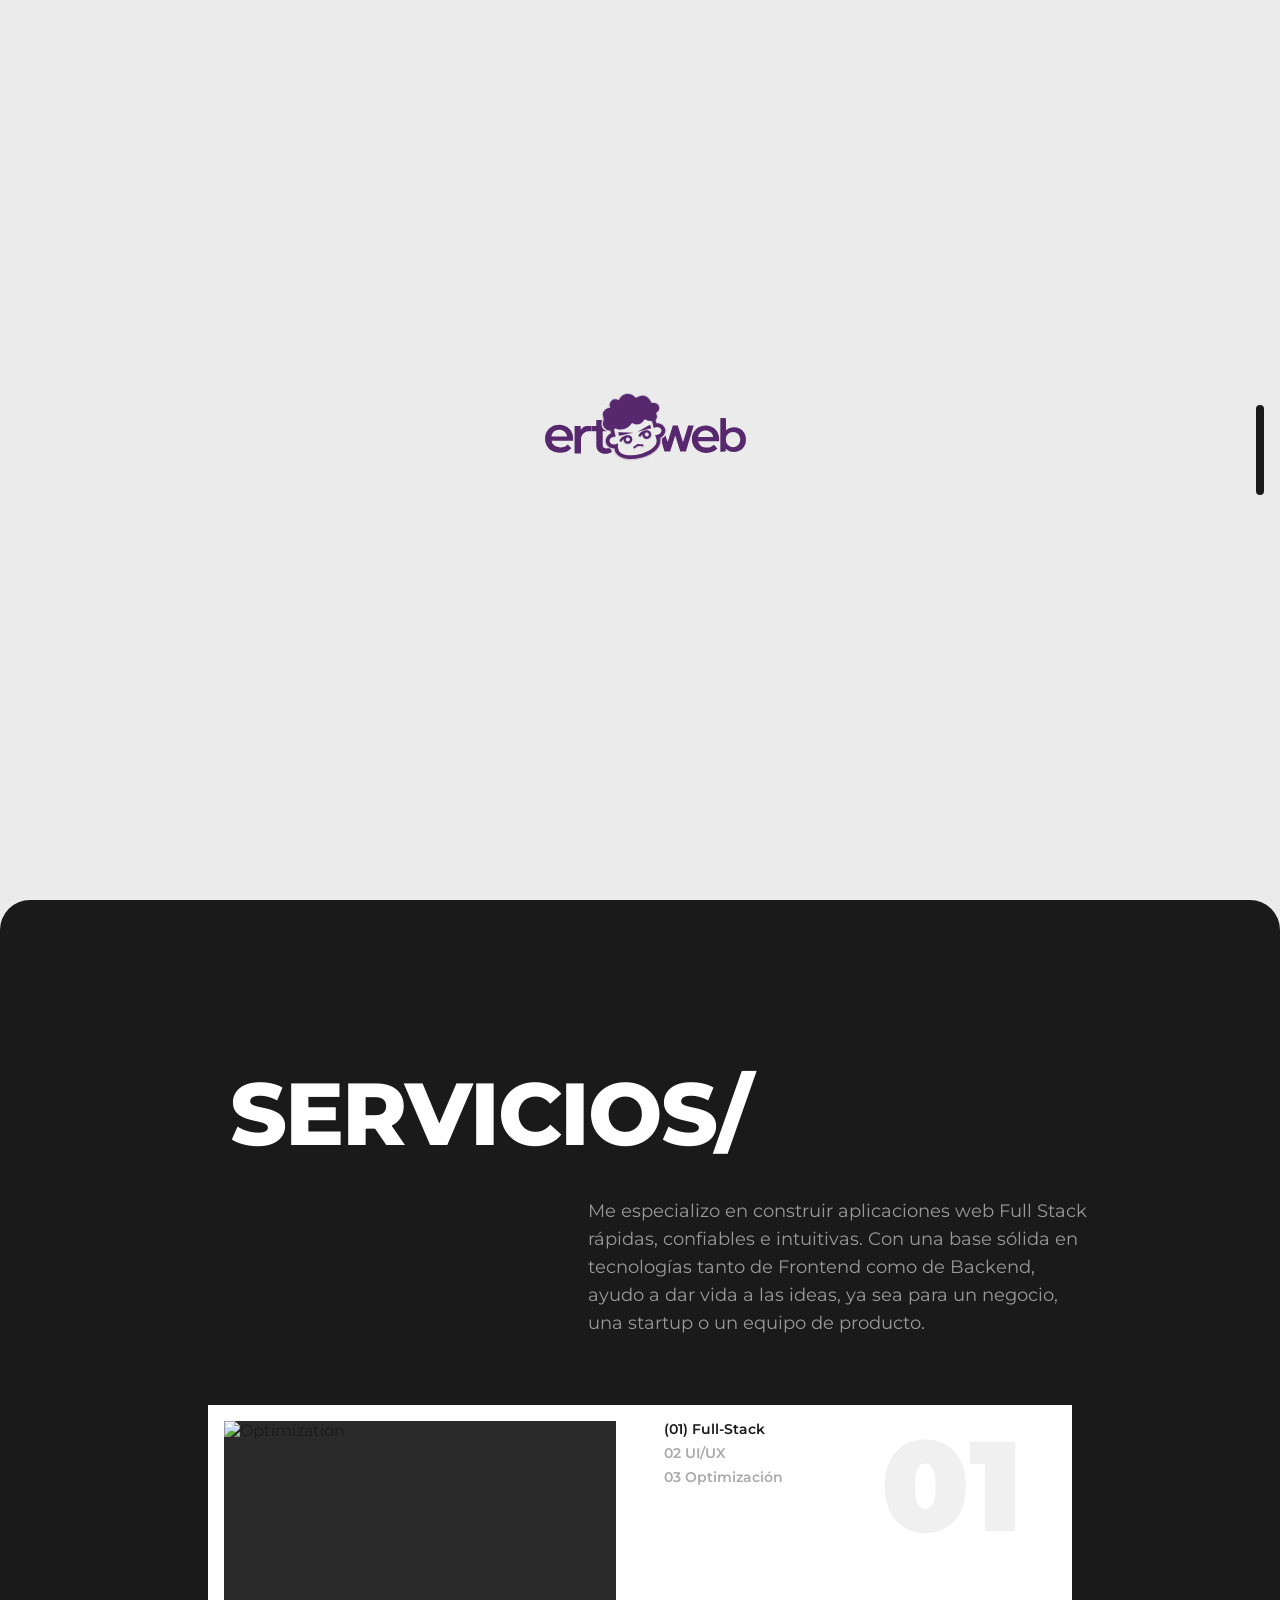
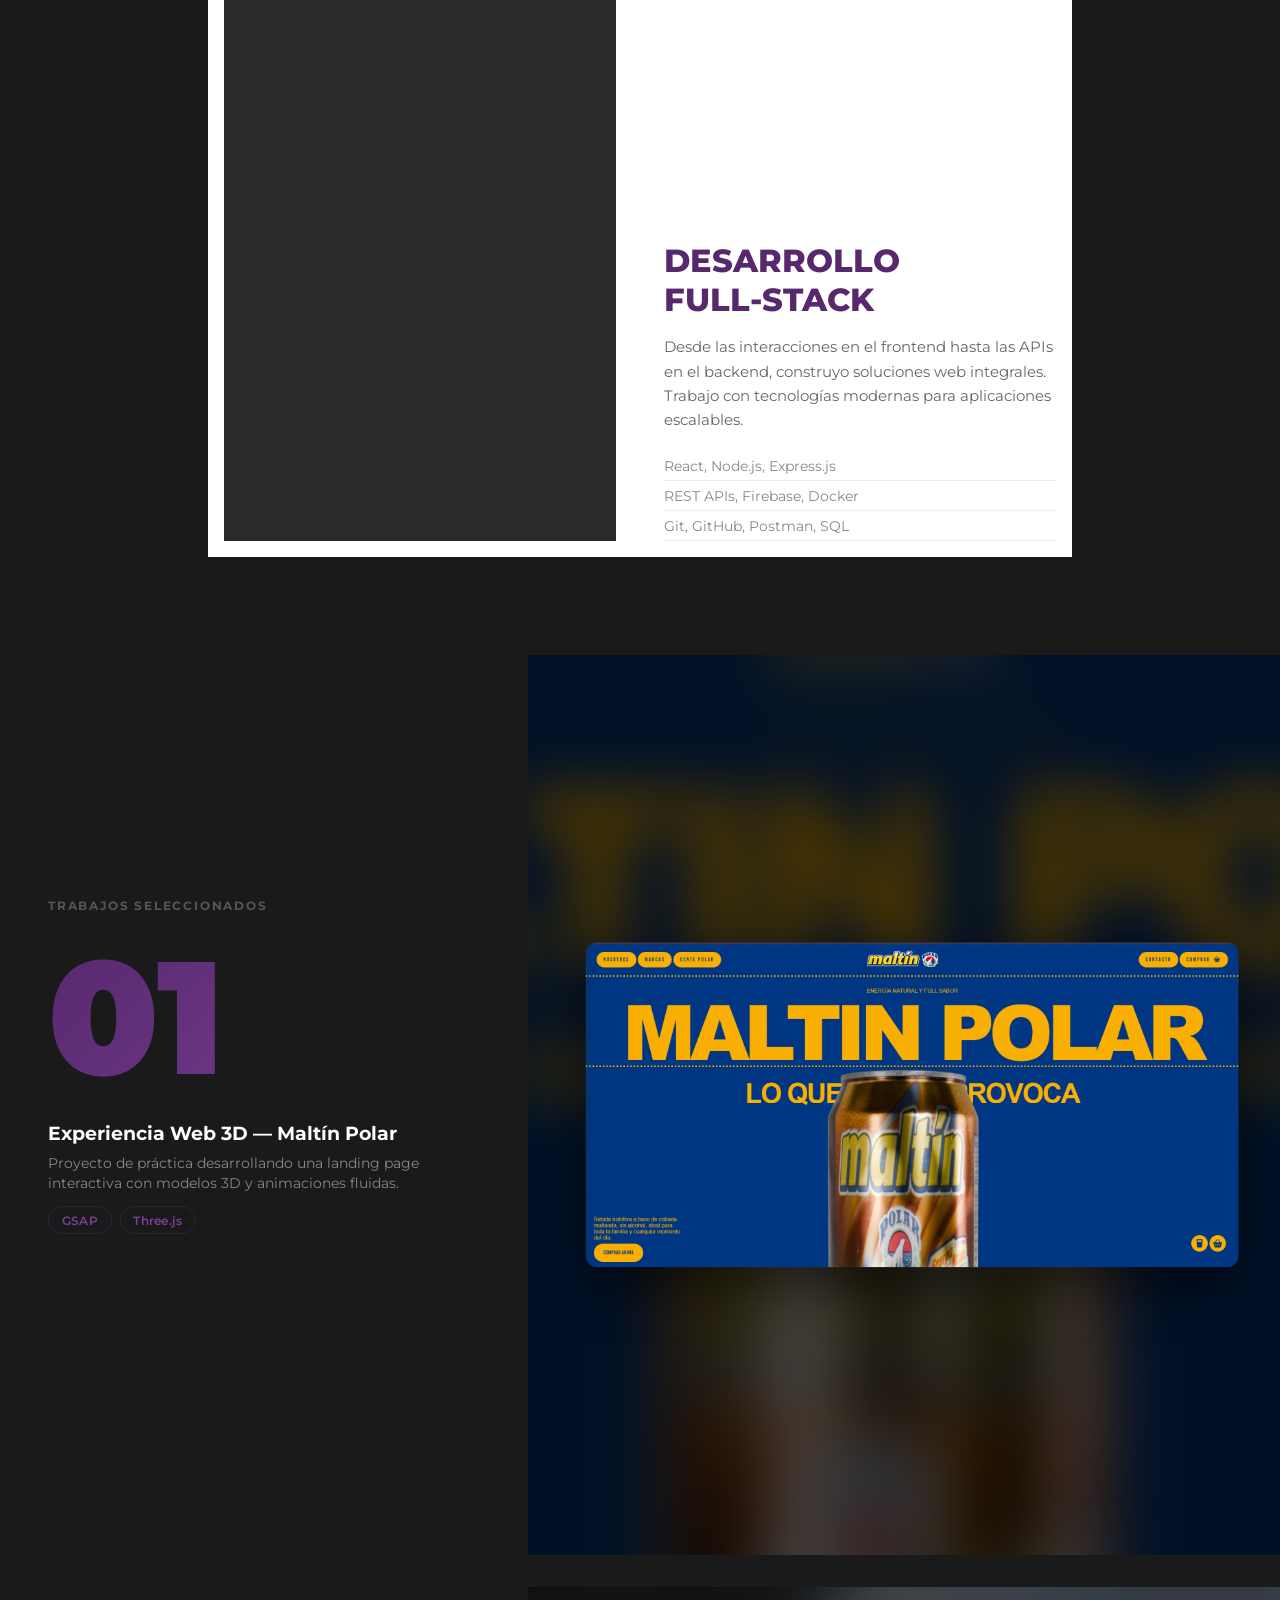
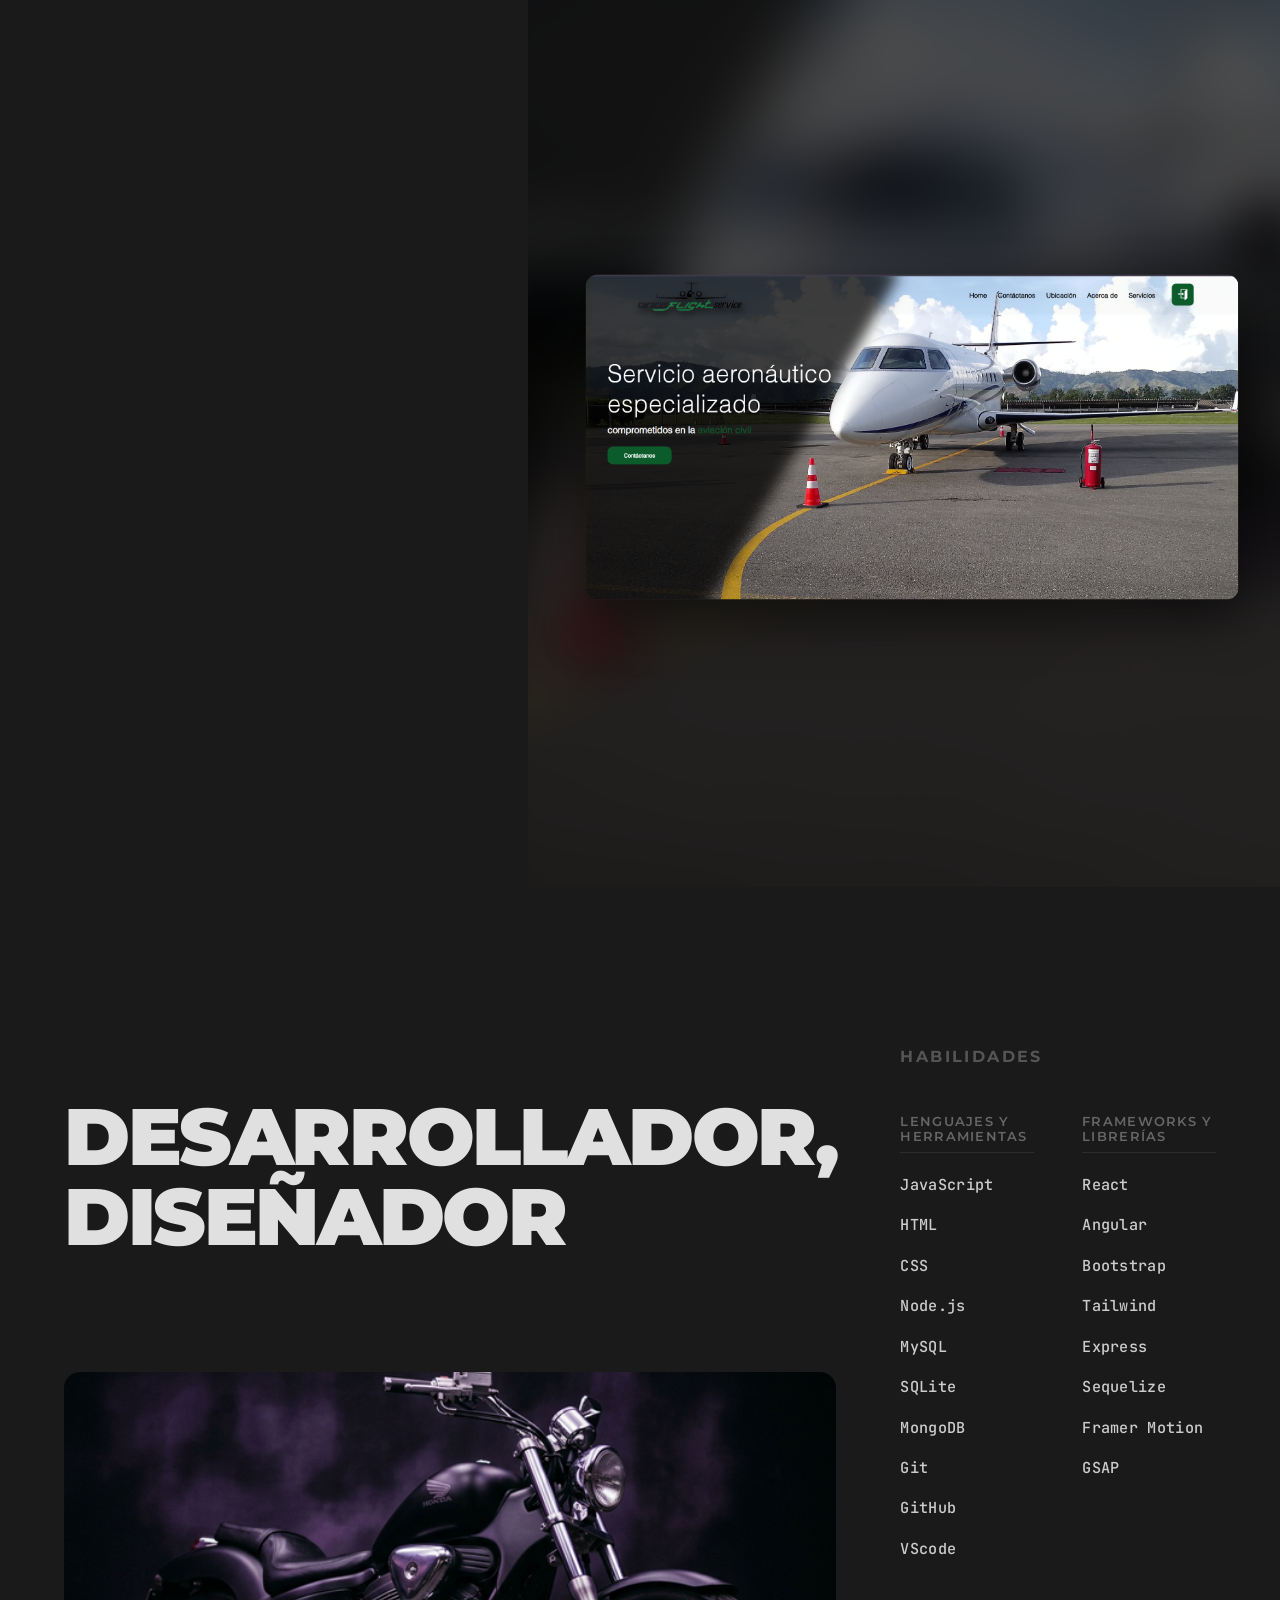
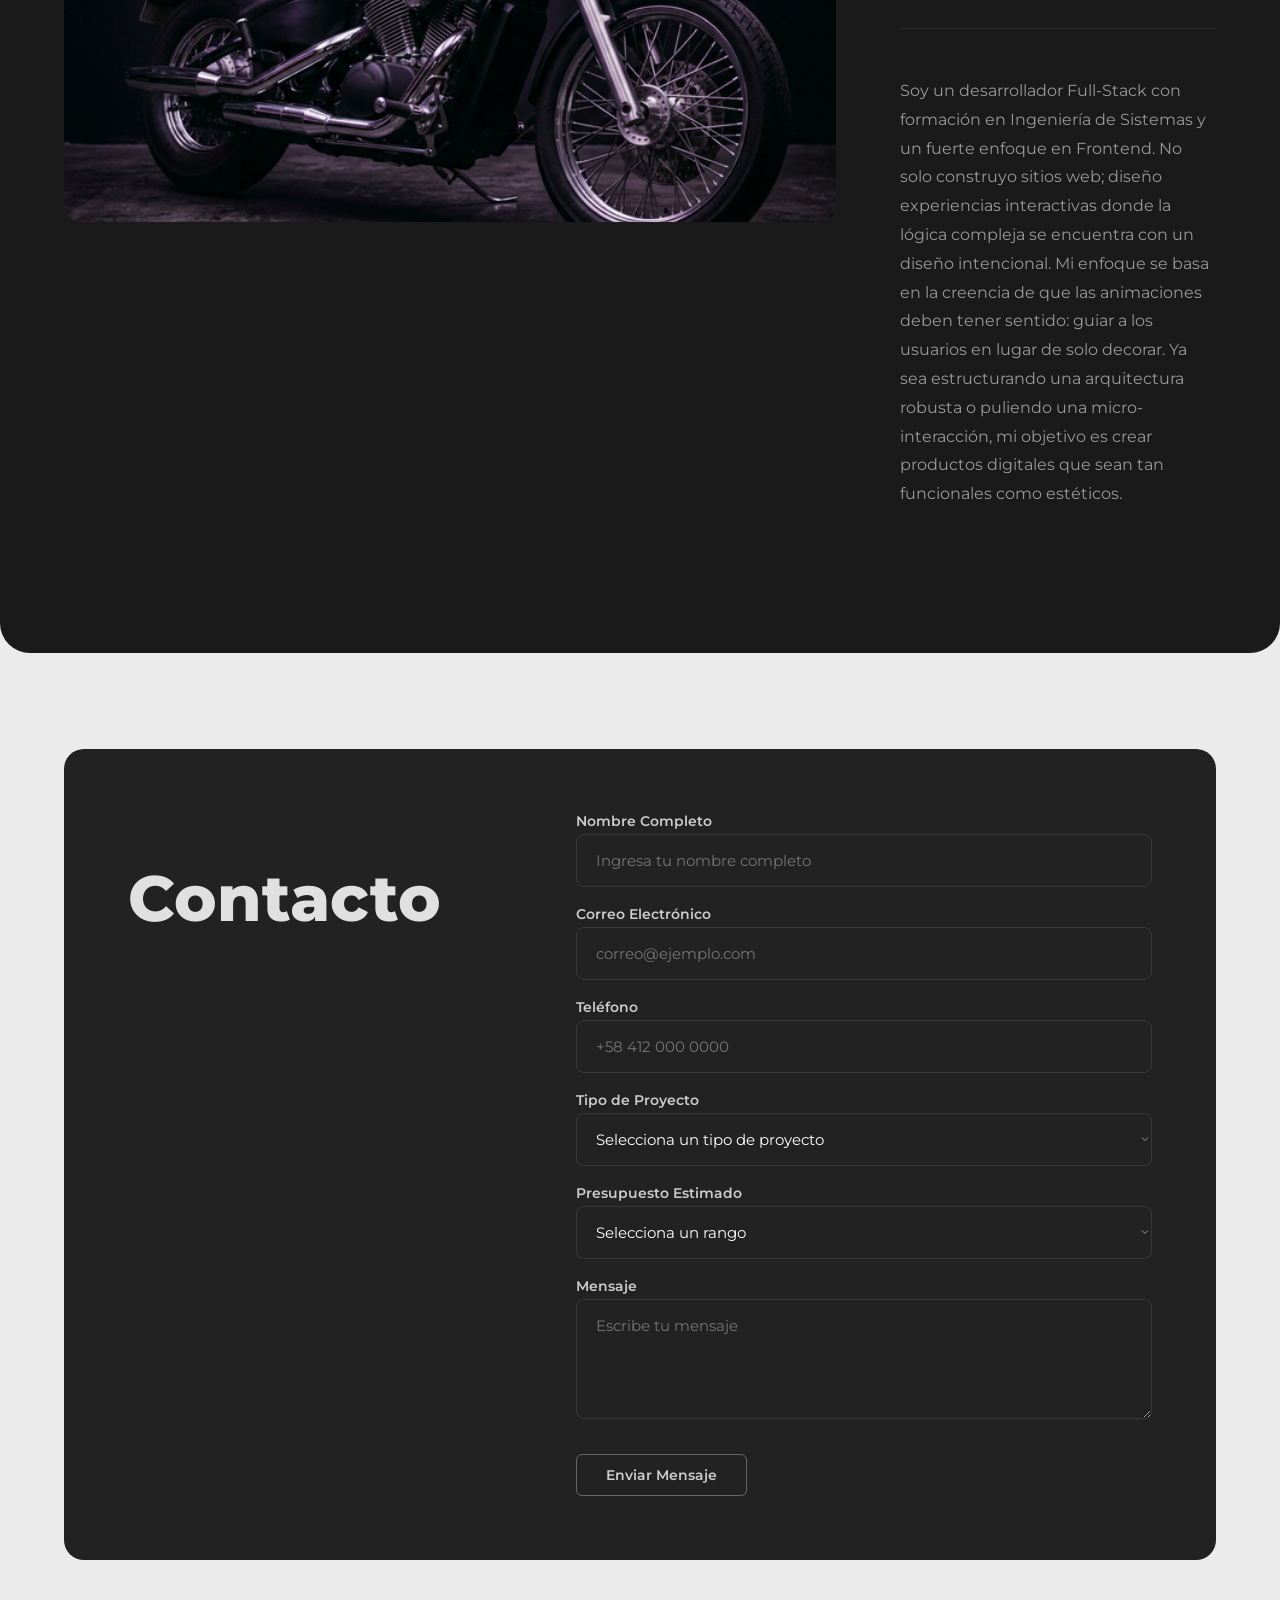
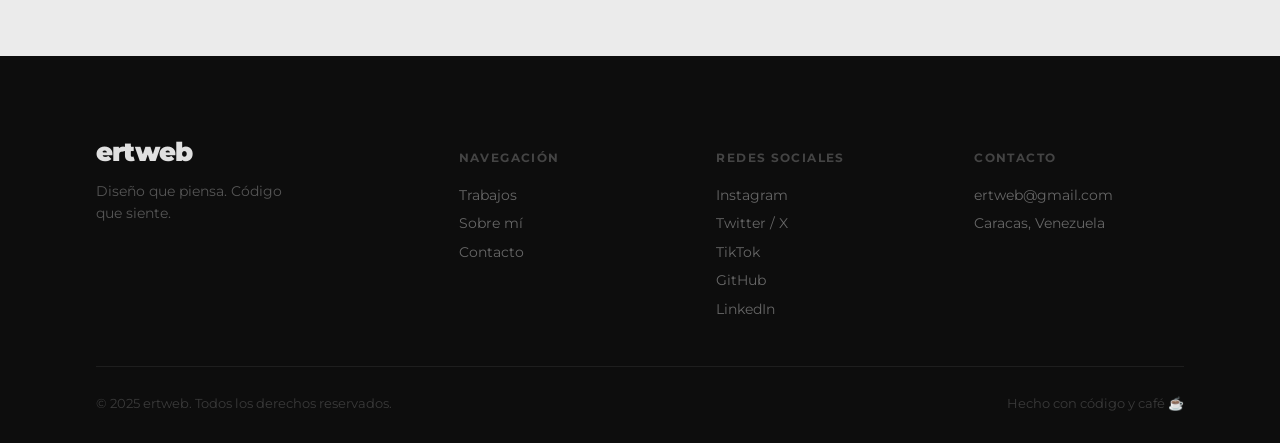
==== commit 48a5d681: "Add files" ====
--- a/index.html
+++ b/index.html
@@ -4,7 +4,7 @@
 <head>
     <meta charset="UTF-8">
     <meta name="viewport" content="width=device-width, initial-scale=1.0">
-    <title>ErtWeb - SVG Animation</title>
+    <title>ertWeb</title>
     <link rel="stylesheet" href="styles.css">
     <link href="https://fonts.googleapis.com/css2?family=JetBrains+Mono:wght@400;500&display=swap" rel="stylesheet">
 </head>
@@ -59,7 +59,7 @@
         </div>
     </div>
 
-    <div class="menu-overlay">
+    <header class="main-header">
         <div class="menu-content">
             <div class="menu-left">
                 <p>ertweb</p>
@@ -68,17 +68,59 @@
                 <p>desarrollador web</p>
             </div>
             <ul class="menu-list">
-                <li><a href="#" class="menu-link title" data-i18n="nav_work">Trabajos</a></li>
-                <li><a href="#" class="menu-link title" data-i18n="nav_about">Sobre mí</a></li>
-                <li><a href="#" class="menu-link title" data-i18n="nav_contact">Contacto</a></li>
+                <li><a href="#trabajos" class="menu-link title" data-i18n="nav_work">Trabajos</a></li>
+                <li><a href="#sobre-mi" class="menu-link title" data-i18n="nav_about">Sobre mí</a></li>
+                <li><a href="contact.html" class="menu-link title" data-i18n="nav_contact">Contacto</a></li>
             </ul>
             <ul class="social">
-                <li><a href="#" class="menu-link title">instagram</a></li>
-                <li><a href="#" class="menu-link title">twitter</a></li>
-                <li><a href="#" class="menu-link title">tiktok</a></li>
+                <li><a href="https://www.instagram.com/ertwebv?utm_source=ig_web_button_share_sheet&igsh=ZDNlZDc0MzIxNw=="
+                        target="_blank" class="menu-link title">instagram</a></li>
+                <li><a href="https://x.com/ertWeb" target="_blank" class="menu-link title">twitter</a></li>
+                <li><a href="https://www.tiktok.com/@ertweb?is_from_webapp=1&sender_device=pc" target="_blank"
+                        class="menu-link title">tiktok</a></li>
             </ul>
             <div class="menu-right">
                 <p>caracas, ve</p>
+            </div>
+        </div>
+    </header>
+
+    <button id="burger" aria-label="Menu">
+        <svg viewBox="0 0 24 24" width="30" height="30" fill="none" xmlns="http://www.w3.org/2000/svg">
+            <path d="M4 6H20M4 12H20M4 18H20" stroke="currentColor" stroke-width="2" stroke-linecap="round" />
+        </svg>
+    </button>
+
+    <div class="burger-overlay">
+        <div class="burger-content">
+            <ul class="burger-list">
+                <li>
+                    <div class="burger-link-wrapper"><a href="#sobre-mi" class="burger-link title"
+                            data-i18n="nav_about">Sobre
+                            mí</a></div>
+                </li>
+                <li>
+                    <div class="burger-link-wrapper"><a href="#trabajos" class="burger-link title"
+                            data-i18n="nav_work">Trabajos</a></div>
+                </li>
+                <li>
+                    <div class="burger-link-wrapper"><a href="contact.html" class="burger-link title"
+                            data-i18n="nav_contact">Contacto</a></div>
+                </li>
+            </ul>
+            <div class="burger-footer">
+                <span data-i18n="footer_social_title">Redes Sociales</span>
+                <div class="burger-social-links">
+                    <a href="https://www.instagram.com/ertwebv?utm_source=ig_web_button_share_sheet&igsh=ZDNlZDc0MzIxNw=="
+                        target="_blank">instagram</a>
+                    <a href="https://x.com/ertWeb" target="_blank">twitter</a>
+                    <a href="https://www.tiktok.com/@ertweb?is_from_webapp=1&sender_device=pc"
+                        target="_blank">tiktok</a>
+                </div>
+                <!-- Language Toggle moved inside Burger Menu -->
+                <button id="langToggle" class="lang-toggle-burger">
+                    <span id="langLabel">EN</span>
+                </button>
             </div>
         </div>
     </div>
@@ -89,9 +131,9 @@
                 <p id="hero-paragraph">Especializado en desarrollo web moderno. Construyo aplicaciones rápidas,
                     accesibles y escalables
                     utilizando las últimas tecnologías para resolver problemas reales.</p>
-                <a href="#" class="button">
+                <a href="contact.html" class="button">
                     <div class="button__wrapper">
-                        <span class="button__text" data-i18n="btn_contact">Contacto
+                        <span class="button__text"><span data-i18n="btn_contact">Contacto</span>
                             <svg viewBox="0 0 24 24" fill="none" xmlns="http://www.w3.org/2000/svg">
                                 <g id="SVGRepo_iconCarrier">
                                     <path fill-rule="evenodd" clip-rule="evenodd"
@@ -111,7 +153,7 @@
     </section>
 
 
-    <section class="boxed-services-wrapper">
+    <section id="servicios" class="boxed-services-wrapper">
         <div class="services-text">
             <h2 data-i18n="services_title">Servicios/</h2>
             <p>Me especializo en construir aplicaciones web Full Stack rápidas, confiables e intuitivas. Con una base
@@ -124,13 +166,15 @@
                 <!-- Left Column: Visuals (Cards) -->
                 <div class="sr-visuals">
                     <div class="sr-card visual-card-1">
-                        <img src="img/service-fullstack.png" alt="Full-Stack Development">
+                        <img src="https://img.freepik.com/fotos-premium/hackear-servidor-cerca-foto-pantalla-portatil-ataque-cibernetico-codigo-binario_386167-712.jpg"
+                            alt="Full-Stack Development">
                     </div>
                     <div class="sr-card visual-card-2">
-                        <img src="img/service-uiux.png" alt="UI/UX & Frontend">
+                        <img src="https://cdn.sanity.io/images/599r6htc/regionalized/a545e0b7cc91295e968090d6e973c14944a81470-1570x1256.png?w=720&h=576&q=75&fit=max&auto=format"
+                            alt="UI/UX & Frontend">
                     </div>
                     <div class="sr-card visual-card-3">
-                        <img src="img/service-optimization.png" alt="Optimization">
+                        <img src="https://sz-webdesign.com/wp-content/uploads/2025/07/aaa-2-2.webp" alt="Optimization">
                     </div>
                 </div>
 
@@ -204,7 +248,7 @@
     </section> <!-- Close Services Wrapper -->
 
     <!-- ======= SELECTED WORKS ======= -->
-    <section class="selected-works">
+    <section id="trabajos" class="selected-works">
         <div class="sw-container">
 
             <!-- Left Column: Pinned -->
@@ -214,8 +258,8 @@
                     <div class="sw-number-track">
                         <div class="sw-number">01</div>
                         <div class="sw-number">02</div>
-                        <div class="sw-number">03</div>
-                        <div class="sw-number">04</div>
+                        <!-- <div class="sw-number">03</div> -->
+                        <!-- <div class="sw-number">04</div> -->
                     </div>
                 </div>
 
@@ -223,24 +267,24 @@
                 <div class="sw-info-wrapper">
                     <div class="sw-info-track">
                         <div class="sw-info-slide">
-                            <h3>Render 3D — Malta Maltín Polar</h3>
-                            <p>Modelado, texturizado y renderizado fotorrealista para campaña visual de Malta Maltín
-                                Polar.</p>
+                            <h3>Experiencia Web 3D — Maltín Polar</h3>
+                            <p>Proyecto de práctica desarrollando una landing page interactiva con modelos 3D y
+                                animaciones fluidas.</p>
                             <div class="sw-tags">
-                                <span>Blender</span>
-                                <span>Render 3D</span>
+                                <span>GSAP</span>
+                                <span>Three.js</span>
                             </div>
                         </div>
                         <div class="sw-info-slide">
-                            <h3>Plataforma B2B E-commerce</h3>
-                            <p>Desarrollo Fullstack de una plataforma de comercio electrónico B2B orientada a la gestión
-                                de inventario y ventas.</p>
+                            <h3>Caracas Flight Service (FBO)</h3>
+                            <p>Desarrollo de landing page para servicio aeronáutico especializado y atención a la
+                                aviación civil.</p>
                             <div class="sw-tags">
-                                <span>React</span>
-                                <span>Node.js</span>
+                                <span>Frontend</span>
+                                <span>Diseño Web</span>
                             </div>
                         </div>
-                        <div class="sw-info-slide">
+                        <!-- <div class="sw-info-slide">
                             <h3>App de Delivery (PWA)</h3>
                             <p>Progressive Web App para la gestión y logística de entregas de botellones de agua a
                                 domicilio.</p>
@@ -258,7 +302,7 @@
                                 <span>Fullstack</span>
                                 <span>Contabo</span>
                             </div>
-                        </div>
+                        </div> -->
                     </div>
                 </div>
             </div>
@@ -266,31 +310,40 @@
             <!-- Right Column: Solo imágenes en desktop, imagen + info en mobile -->
             <div class="sw-right">
                 <div class="sw-card" data-index="0">
-                    <img src="img/project-render3d.png" alt="Render 3D - Malta Maltín Polar">
+                    <a href="https://malta-maltin.netlify.app/" target="_blank" class="sw-card-link">
+                        <img src="img/malta.png" class="bg-blur" alt="Background Blur">
+                        <img src="img/malta.png" class="img-clear" alt="Experiencia Web 3D - Maltín Polar">
+                    </a>
                     <div class="sw-mobile-info">
-                        <h3>Render 3D — Malta Maltín Polar</h3>
-                        <p>Modelado, texturizado y renderizado fotorrealista para campaña visual de Malta Maltín Polar.
-                        </p>
+                        <h3>Experiencia Web 3D — Maltín Polar</h3>
+                        <p>Proyecto de práctica desarrollando una landing page interactiva con modelos 3D y animaciones
+                            fluidas.</p>
                         <div class="sw-tags">
-                            <span>Blender</span>
-                            <span>Render 3D</span>
+                            <span>GSAP</span>
+                            <span>Three.js</span>
                         </div>
                     </div>
                 </div>
                 <div class="sw-card" data-index="1">
-                    <img src="img/project-ecommerce.png" alt="Plataforma B2B E-commerce">
+                    <a href="https://caracas-flight-servicess.netlify.app/" target="_blank" class="sw-card-link">
+                        <img src="img/fbo.png" class="bg-blur" alt="Background Blur">
+                        <img src="img/fbo.png" class="img-clear" alt="Caracas Flight Service">
+                    </a>
                     <div class="sw-mobile-info">
-                        <h3>Plataforma B2B E-commerce</h3>
-                        <p>Desarrollo Fullstack de una plataforma de comercio electrónico B2B orientada a la gestión de
-                            inventario y ventas.</p>
+                        <h3>Caracas Flight Service (FBO)</h3>
+                        <p>Desarrollo de landing page para servicio aeronáutico especializado y atención a la aviación
+                            civil.</p>
                         <div class="sw-tags">
-                            <span>React</span>
-                            <span>Node.js</span>
-                        </div>
-                    </div>
-                </div>
-                <div class="sw-card" data-index="2">
-                    <img src="img/project-delivery.png" alt="App de Delivery (PWA)">
+                            <span>Frontend</span>
+                            <span>Diseño Web</span>
+                        </div>
+                    </div>
+                </div>
+                <!-- <div class="sw-card" data-index="2">
+                    <a href="#" target="_blank" class="sw-card-link">
+                        <img src="img/project-delivery.png" class="bg-blur" alt="Background Blur">
+                        <img src="img/project-delivery.png" class="img-clear" alt="App de Delivery (PWA)">
+                    </a>
                     <div class="sw-mobile-info">
                         <h3>App de Delivery (PWA)</h3>
                         <p>Progressive Web App para la gestión y logística de entregas de botellones de agua a
@@ -303,7 +356,10 @@
                     </div>
                 </div>
                 <div class="sw-card" data-index="3">
-                    <img src="img/project-erp.png" alt="Sistema ERP en la Nube">
+                    <a href="#" target="_blank" class="sw-card-link">
+                        <img src="img/project-erp.png" class="bg-blur" alt="Background Blur">
+                        <img src="img/project-erp.png" class="img-clear" alt="Sistema ERP en la Nube">
+                    </a>
                     <div class="sw-mobile-info">
                         <h3>Sistema ERP en la Nube</h3>
                         <p>Implementación de un sistema de planificación de recursos empresariales alojado en servidores
@@ -313,13 +369,13 @@
                             <span>Contabo</span>
                         </div>
                     </div>
-                </div>
+                </div> -->
             </div>
         </div>
     </section>
 
     <!-- ======= ABOUT / SKILLS ======= -->
-    <section class="about-section">
+    <section id="sobre-mi" class="about-section">
         <div class="about-container">
 
             <!-- Left Column -->
@@ -387,23 +443,25 @@
                 <h2 class="contact-title" data-i18n="contact_title">Contacto</h2>
             </div>
             <div class="contact-right">
-                <form class="contact-form" id="contact-form">
+                <form class="contact-form" id="contact-form" name="contact" method="POST" data-netlify="true">
+                    <!-- Input oculto requerido por Netlify para formularios AJAX -->
+                    <input type="hidden" name="form-name" value="contact">
                     <div class="form-group">
                         <label for="full-name" data-i18n="form_name">Nombre Completo</label>
-                        <input type="text" id="full-name" placeholder="Ingresa tu nombre completo"
-                            data-i18n-ph="ph_name">
+                        <input type="text" id="full-name" name="user_name" placeholder="Ingresa tu nombre completo"
+                            data-i18n-ph="ph_name" required>
                     </div>
                     <div class="form-group">
                         <label for="email" data-i18n="form_email">Correo Electrónico</label>
-                        <input type="email" id="email" placeholder="correo@ejemplo.com">
+                        <input type="email" id="email" name="user_email" placeholder="correo@ejemplo.com" required>
                     </div>
                     <div class="form-group">
                         <label for="phone" data-i18n="form_phone">Teléfono</label>
-                        <input type="tel" id="phone" placeholder="+58 412 000 0000">
+                        <input type="tel" id="phone" name="user_phone" placeholder="+58 412 000 0000">
                     </div>
                     <div class="form-group">
                         <label for="project-type" data-i18n="form_project">Tipo de Proyecto</label>
-                        <select id="project-type">
+                        <select id="project-type" name="project_type">
                             <option value="" disabled selected data-i18n="opt_select">Selecciona un tipo de proyecto
                             </option>
                             <option value="landing">Página de Aterrizaje (Landing Page)</option>
@@ -426,7 +484,7 @@
                     </div>
                     <div class="form-group">
                         <label for="budget" data-i18n="form_budget">Presupuesto Estimado</label>
-                        <select id="budget">
+                        <select id="budget" name="budget">
                             <option value="" disabled selected data-i18n="opt_budget">Selecciona un rango</option>
                             <option value="50-200">$50 — $200</option>
                             <option value="200-500">$200 — $500</option>
@@ -437,7 +495,8 @@
                     </div>
                     <div class="form-group">
                         <label for="message" data-i18n="form_message">Mensaje</label>
-                        <input type="text" id="message" placeholder="Escribe tu mensaje" data-i18n-ph="ph_message">
+                        <textarea id="message" name="message" placeholder="Escribe tu mensaje" data-i18n-ph="ph_message"
+                            required></textarea>
                     </div>
                     <button type="submit" class="contact-btn" data-i18n="form_send">Enviar Mensaje</button>
                 </form>
@@ -455,17 +514,19 @@
             <nav class="footer-nav">
                 <h4 data-i18n="footer_nav_title">Navegación</h4>
                 <ul>
-                    <li><a href="#" data-i18n="nav_work">Trabajos</a></li>
-                    <li><a href="#" data-i18n="nav_about">Sobre mí</a></li>
-                    <li><a href="#" data-i18n="nav_contact">Contacto</a></li>
+                    <li><a href="#trabajos" data-i18n="nav_work">Trabajos</a></li>
+                    <li><a href="#sobre-mi" data-i18n="nav_about">Sobre mí</a></li>
+                    <li><a href="contact.html" data-i18n="nav_contact">Contacto</a></li>
                 </ul>
             </nav>
             <div class="footer-social">
                 <h4 data-i18n="footer_social_title">Redes Sociales</h4>
                 <ul>
-                    <li><a href="#" target="_blank">Instagram</a></li>
-                    <li><a href="#" target="_blank">Twitter / X</a></li>
-                    <li><a href="#" target="_blank">TikTok</a></li>
+                    <li><a href="https://www.instagram.com/ertwebv?utm_source=ig_web_button_share_sheet&igsh=ZDNlZDc0MzIxNw=="
+                            target="_blank">Instagram</a></li>
+                    <li><a href="https://x.com/ertWeb" target="_blank">Twitter / X</a></li>
+                    <li><a href="https://www.tiktok.com/@ertweb?is_from_webapp=1&sender_device=pc"
+                            target="_blank">TikTok</a></li>
                     <li><a href="#" target="_blank">GitHub</a></li>
                     <li><a href="#" target="_blank">LinkedIn</a></li>
                 </ul>
@@ -483,13 +544,14 @@
         </div>
     </footer>
 
-    <!-- Botón flotante de idioma -->
-    <button class="lang-toggle" id="langToggle" aria-label="Toggle language">
-        <span id="langLabel">EN</span>
-    </button>
+    <!-- Custom Scroll Progress Bar -->
+    <div class="custom-scrollbar-track">
+        <div class="custom-scrollbar-thumb"></div>
+    </div>
 
     <script src="https://cdn.jsdelivr.net/npm/gsap@3.14.1/dist/gsap.min.js"></script>
     <script src="https://cdn.jsdelivr.net/npm/gsap@3.14.1/dist/ScrollTrigger.min.js"></script>
+    <div id="sw-global-cursor" class="sw-global-cursor"><span>Ver</span></div>
     <script src="app.js"></script>
 
 </body>
--- a/styles.css
+++ b/styles.css
@@ -8,6 +8,50 @@
   font-family: 'Montserrat', sans-serif;
   background-color: #ebebeb;
   overflow-x: hidden;
+  scroll-behavior: smooth;
+}
+
+/* Prevent scrolling during animation */
+.no-scroll {
+  overflow: hidden;
+  height: 100vh;
+}
+
+/* Ocultar barra de scroll nativa */
+::-webkit-scrollbar {
+  display: none;
+}
+
+body {
+  -ms-overflow-style: none;
+  /* IE and Edge */
+  scrollbar-width: none;
+  /* Firefox */
+}
+
+/* Custom Webkit Scrollbar */
+.custom-scrollbar-track {
+  position: fixed;
+  right: 1rem;
+  top: 50%;
+  transform: translateY(-50%);
+  height: 10vh;
+  width: 8px;
+  background: #1a1a1a;
+  border-radius: 4px;
+  z-index: 999;
+}
+
+.custom-scrollbar-thumb {
+  width: 100%;
+  height: 0%;
+  background: #57286d;
+  border-radius: 4px;
+  transition: background 0.3s ease;
+}
+
+.custom-scrollbar-track:hover .custom-scrollbar-thumb {
+  background: #7b3f96;
 }
 
 #loader-container {
@@ -47,7 +91,7 @@
   width: 100vw;
   position: absolute;
   z-index: 2;
-  top: -90%;
+  top: -93%;
 }
 
 .svg2 {
@@ -84,8 +128,8 @@
 /* Hero empieza oculto, se revela con JS */
 
 /* ======= HEADER / MENU OVERLAY ======= */
-.menu-overlay {
-  position: fixed;
+.main-header {
+  position: absolute;
   top: 0;
   left: 0;
   width: 100%;
@@ -97,9 +141,129 @@
   box-sizing: border-box;
 }
 
-.menu-overlay.visible {
+.main-header.visible {
   opacity: 1;
   pointer-events: auto;
+}
+
+/* ======= BURGER MENU ======= */
+#burger {
+  position: fixed;
+  top: 25px;
+  right: 25px;
+  z-index: 1000;
+  background: #ebebeb;
+  color: #57286d;
+  cursor: pointer;
+  opacity: 0;
+  visibility: hidden;
+  transition: color 0.3s ease;
+  border-radius: 250px;
+  padding: 10px;
+  border: none;
+  width: 3rem;
+  height: 3rem;
+}
+
+#burger:hover {
+  color: #7b3f96;
+}
+
+.burger-overlay {
+  position: fixed;
+  left: 0;
+  top: 0;
+  width: 100%;
+  height: 100%;
+  z-index: 990;
+  background-color: rgba(0, 0, 0, 0.7);
+  opacity: 0;
+  visibility: hidden;
+  display: flex;
+  justify-content: flex-end;
+}
+
+.burger-content {
+  width: 50%;
+  height: 100%;
+  background-color: #1a1a1a;
+  position: relative;
+  display: flex;
+  align-items: center;
+  transform: translateX(100%);
+}
+
+@media screen and (max-width: 786px) {
+  .burger-content {
+    width: 100%;
+  }
+}
+
+.burger-list {
+  list-style: none;
+  width: 100%;
+  display: flex;
+  flex-direction: column;
+  padding-left: 10%;
+  margin: 0;
+}
+
+.burger-list li {
+  width: fit-content;
+  margin: 1rem 0;
+}
+
+.burger-link-wrapper {
+  overflow: hidden;
+}
+
+.burger-link {
+  font-size: 3.5rem;
+  display: inline-block;
+  transform: translateY(100%);
+  color: #fff;
+  font-weight: 900;
+  text-transform: uppercase;
+  transition: all 0.3s ease;
+  text-decoration: none;
+}
+
+.burger-link:hover {
+  color: white;
+  -webkit-text-fill-color: transparent;
+  -webkit-text-stroke-width: 1px;
+  -webkit-text-stroke-color: #fff;
+}
+
+.burger-footer {
+  position: absolute;
+  bottom: 0;
+  left: 0;
+  padding: 0 0 10% 10%;
+}
+
+.burger-footer span {
+  color: #f4e285;
+  font-weight: 700;
+  text-transform: uppercase;
+  font-size: 0.85rem;
+}
+
+.burger-social-links {
+  font-size: 13px;
+  margin-top: 0.5rem;
+  display: flex;
+  gap: 1rem;
+}
+
+.burger-social-links a {
+  color: #aaa;
+  text-decoration: none;
+}
+
+.burger-social-links a:hover {
+  text-decoration: underline;
+  color: #fff;
 }
 
 .menu-content {
@@ -146,8 +310,8 @@
   display: flex;
   align-items: flex-end;
   justify-content: center;
-  padding-bottom: 15vh;
-  z-index: 1;
+  padding-bottom: 8vh;
+  z-index: 950;
   box-sizing: border-box;
 }
 
@@ -374,11 +538,12 @@
 
 .hero-bottom {
   color: #000;
-  width: 83vw;
+  width: 80vw;
   display: flex;
   align-items: flex-end;
   gap: 3rem;
   box-sizing: border-box;
+  padding-left: 5%;
 }
 
 .hero-img {
@@ -442,6 +607,7 @@
   text-decoration: none;
   background: linear-gradient(to right, #57286d, #7b3f96);
   margin-top: 1.5rem;
+  z-index: 960;
 }
 
 .button__wrapper {
@@ -569,11 +735,72 @@
   margin: 1rem;
 }
 
-.sw-card img {
+.sw-card-link {
+  display: block;
+  width: 100%;
+  height: 100%;
+  position: relative;
+  overflow: hidden;
+  text-decoration: none;
+  cursor: none;
+  /* Hide default native cursor */
+}
+
+.sw-card-link .bg-blur {
+  position: absolute;
+  top: 0;
+  left: 0;
   width: 100%;
   height: 100%;
   object-fit: cover;
-  display: block;
+  filter: blur(25px) brightness(0.3);
+  transform: scale(1.15);
+  /* Scale extra to avoid white borders from blur */
+  z-index: 1;
+}
+
+.sw-card-link .img-clear {
+  position: absolute;
+  top: 50%;
+  left: 50%;
+  transform: translate(-50%, -50%);
+  width: 85%;
+  max-height: 85%;
+  object-fit: contain;
+  z-index: 2;
+  border-radius: 12px;
+  box-shadow: 0 20px 50px rgba(0, 0, 0, 0.5);
+  transition: transform 0.5s cubic-bezier(0.25, 1, 0.5, 1);
+}
+
+.sw-card-link:hover .img-clear {
+  transform: translate(-50%, -50%) scale(1.02);
+}
+
+/* Cursor global para Selected Works */
+.sw-global-cursor {
+  position: fixed;
+  top: 0;
+  left: 0;
+  width: 100px;
+  height: 100px;
+  border-radius: 50%;
+  background: rgba(43, 43, 43, 0.6);
+  backdrop-filter: blur(12px);
+  -webkit-backdrop-filter: blur(12px);
+  border: 1px solid rgba(255, 255, 255, 0.1);
+  display: flex;
+  justify-content: center;
+  align-items: center;
+  color: #fff;
+  font-weight: 700;
+  font-size: 1.1rem;
+  letter-spacing: 0.05em;
+  text-transform: uppercase;
+  pointer-events: none;
+  z-index: 9999;
+  opacity: 0;
+  transform: scale(0.1);
 }
 
 /* Hide mobile info on desktop */
@@ -802,25 +1029,30 @@
 }
 
 .form-group input,
-.form-group select {
-  background: transparent;
-  border: none;
-  border-bottom: 1px solid #444;
-  padding: 0.5rem 0;
-  font-size: 0.9rem;
-  color: #999;
+.form-group select,
+.form-group textarea {
+  width: 100%;
+  background-color: transparent;
+  border: 1px solid rgba(255, 255, 255, 0.1);
+  padding: 1rem 1.2rem;
+  border-radius: 8px;
+  color: #fff;
+  font-size: 0.95rem;
+  transition: all 0.3s ease;
+  font-family: inherit;
+  box-sizing: border-box;
+}
+
+.form-group textarea {
+  resize: vertical;
+  min-height: 120px;
+}
+
+.form-group input:focus,
+.form-group select:focus,
+.form-group textarea:focus {
+  border-color: #57286d;
   outline: none;
-  font-family: inherit;
-  transition: border-color 0.3s ease;
-}
-
-.form-group input::placeholder {
-  color: #555;
-}
-
-.form-group input:focus,
-.form-group select:focus {
-  border-bottom-color: #7b3f96;
 }
 
 .form-group select {
@@ -853,9 +1085,11 @@
 }
 
 .contact-btn:hover {
-  border-color: #7b3f96;
+  border-color: #57286d;
   color: #fff;
-  background-color: rgba(87, 40, 109, 0.15);
+  background-color: #57286d;
+  transform: translateY(-2px);
+  box-shadow: 0 4px 15px rgba(87, 40, 109, 0.3);
 }
 
 /* ======= FOOTER ======= */
@@ -910,46 +1144,34 @@
   gap: 0.6rem;
 }
 
-.footer-nav a,
-.footer-social a {
+.burger-footer {
+  margin-top: auto;
+  padding-bottom: 2rem;
+  display: flex;
+  flex-direction: column;
+  gap: 1.5rem;
+}
+
+.burger-social-links {
+  display: flex;
+  gap: 1.5rem;
+}
+
+.burger-social-links a {
+  color: #fff;
+  text-decoration: none;
   font-size: 0.9rem;
-  color: #666;
-  text-decoration: none;
-  transition: color 0.2s ease;
-}
-
-.footer-nav a:hover,
-.footer-social a:hover {
+  font-weight: 500;
+  transition: color 0.3s ease;
+}
+
+.burger-social-links a:hover {
   color: #a855f7;
 }
 
-.footer-contact-info p {
-  font-size: 0.9rem;
-  color: #666;
-  margin: 0 0 0.4rem 0;
-  line-height: 1.5;
-}
-
-.footer-bottom {
-  display: flex;
-  justify-content: space-between;
-  align-items: center;
-  padding-top: 1.8rem;
-}
-
-.footer-copy,
-.footer-crafted {
-  font-size: 0.8rem;
-  color: #3a3a3a;
-  margin: 0;
-}
-
-/* ======= LANGUAGE TOGGLE BUTTON ======= */
-.lang-toggle {
-  position: fixed;
-  bottom: 2rem;
-  right: 2rem;
-  z-index: 9999;
+/* Toggle Language inside Burger */
+.lang-toggle-burger {
+  align-self: flex-start;
   background: rgba(20, 20, 20, 0.9);
   border: 1px solid rgba(123, 63, 150, 0.5);
   color: #ccc;
@@ -960,15 +1182,50 @@
   border-radius: 30px;
   cursor: pointer;
   font-family: inherit;
-  backdrop-filter: blur(10px);
   transition: all 0.3s ease;
 }
 
-.lang-toggle:hover {
-  background: rgba(87, 40, 109, 0.4);
+.lang-toggle-burger:hover {
+  background: rgba(123, 63, 150, 0.2);
   border-color: #a855f7;
   color: #fff;
 }
+
+.footer-nav a,
+.footer-social a {
+  font-size: 0.9rem;
+  color: #666;
+  text-decoration: none;
+  transition: color 0.2s ease;
+}
+
+.footer-nav a:hover,
+.footer-social a:hover {
+  color: #a855f7;
+}
+
+.footer-contact-info p {
+  font-size: 0.9rem;
+  color: #666;
+  margin: 0 0 0.4rem 0;
+  line-height: 1.5;
+}
+
+.footer-bottom {
+  display: flex;
+  justify-content: space-between;
+  align-items: center;
+  padding-top: 1.8rem;
+}
+
+.footer-copy,
+.footer-crafted {
+  font-size: 0.8rem;
+  color: #3a3a3a;
+  margin: 0;
+}
+
+/* ESTILOS ELIMINADOS DE FLOTANTE LANG TOGGLE */
 
 /* ===========================================
    RESPONSIVE — TABLET  ≤1024px
@@ -1047,14 +1304,29 @@
     box-sizing: border-box !important;
   }
 
-  .sw-card img {
+  .sw-card-link {
+    display: block !important;
     width: 100% !important;
     height: 60vw !important;
     min-height: 250px !important;
+    cursor: auto !important;
+  }
+
+  .sw-card-link .bg-blur {
+    display: none !important;
+  }
+
+  .sw-card-link .img-clear {
+    width: 100% !important;
+    height: 100% !important;
+    max-height: none !important;
     object-fit: cover !important;
     border-radius: 0 !important;
-    margin: 0 !important;
-    padding: 0 !important;
+    position: relative !important;
+    transform: none !important;
+    top: auto !important;
+    left: auto !important;
+    box-shadow: none !important;
   }
 
   /* Ocultar el tracker GSAP de escritorio en iPad/Móvil */
@@ -1198,13 +1470,13 @@
   /* Services box - PINNED SLIDER ON MOBILE */
   .boxed-container {
     padding: 1rem;
-    height: 100vh;
+    height: 100svh;
   }
 
   .box-services {
     position: relative;
     padding: 1rem;
-    height: 85vh;
+    height: 85svh;
     /* Fits on mobile screen */
     width: 100%;
     box-sizing: border-box;
@@ -1376,13 +1648,7 @@
     font-size: 0.8rem;
   }
 
-  /* Lang toggle */
-  .lang-toggle {
-    bottom: 1.2rem;
-    right: 1.2rem;
-    padding: 0.45rem 0.9rem;
-    font-size: 0.75rem;
-  }
+  /* Ocultar elementos sobrantes en teléfonos pequeños si es necesario */
 }
 
 /* ===========================================
@@ -1414,7 +1680,11 @@
   }
 
   .sw-card {
-    height: 75vw;
+    height: auto;
+  }
+
+  .sw-card-link {
+    height: 75vw !important;
   }
 
   .contact-title {
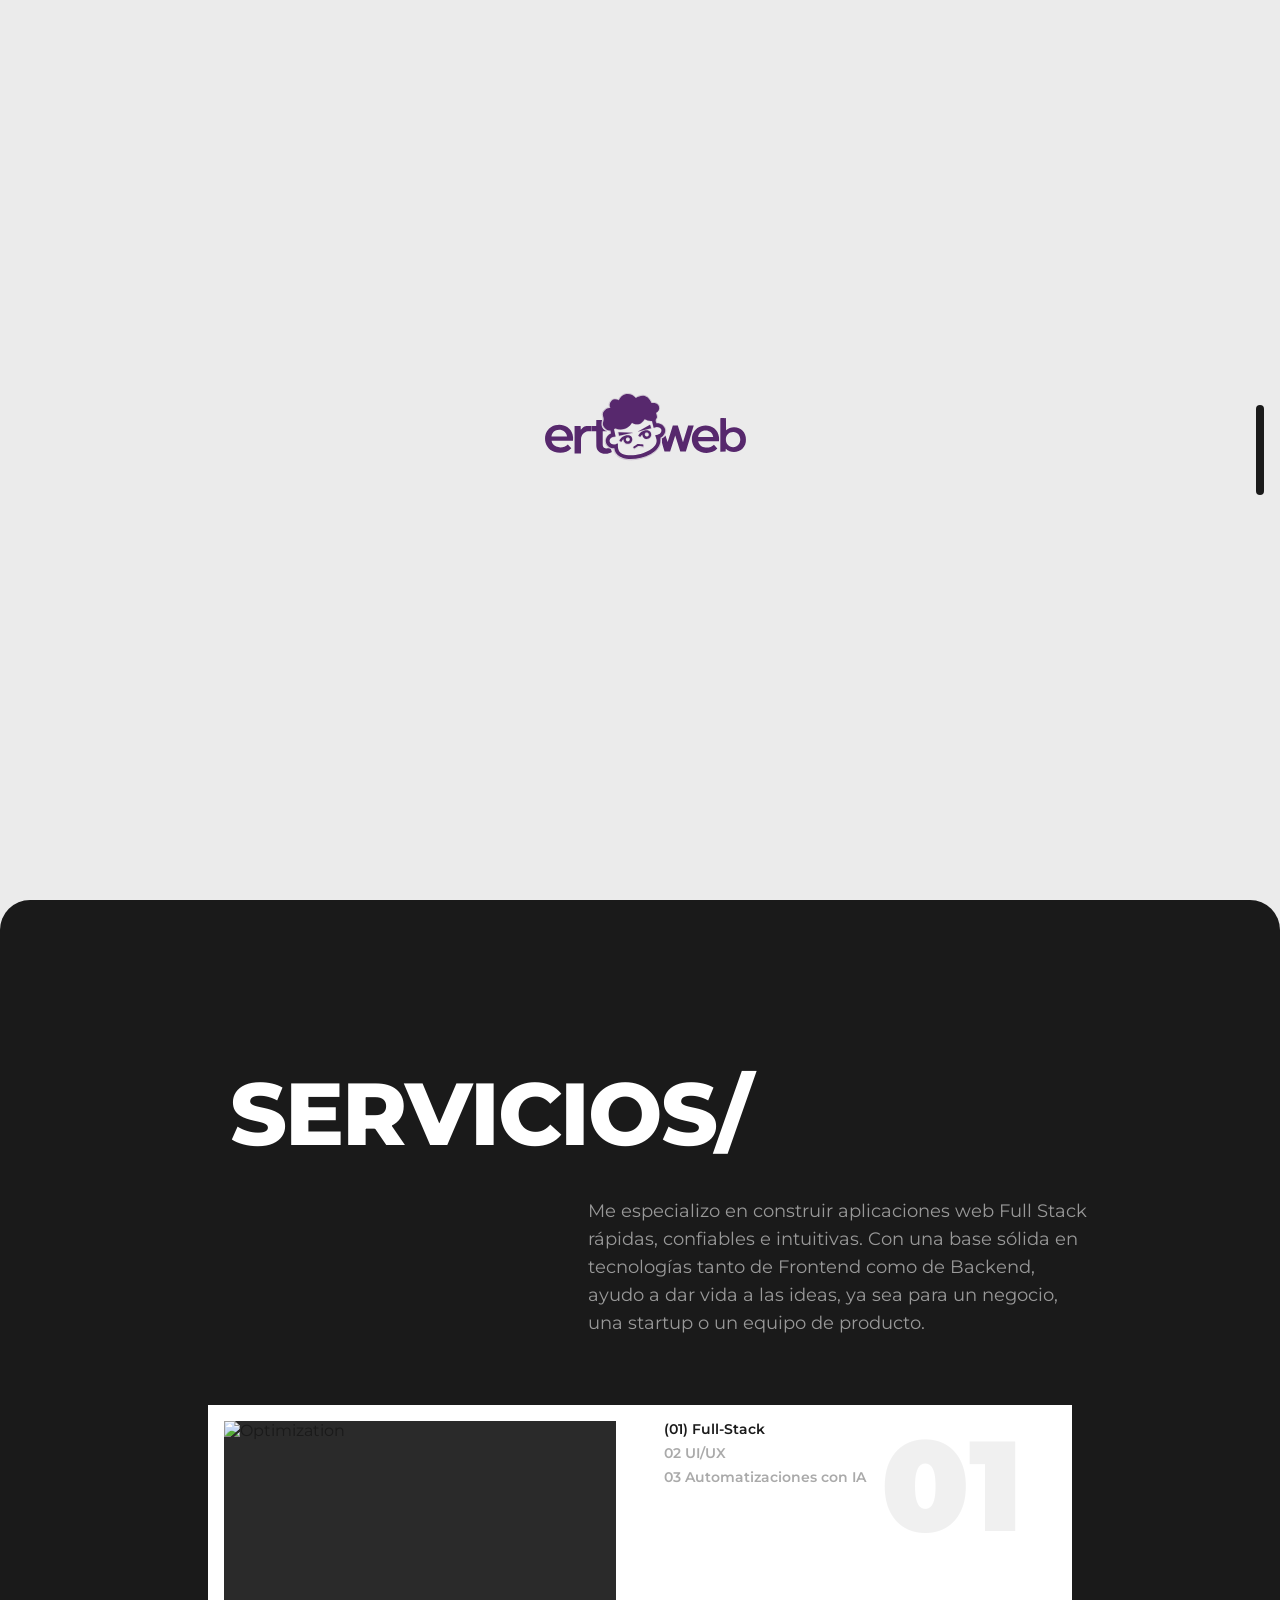
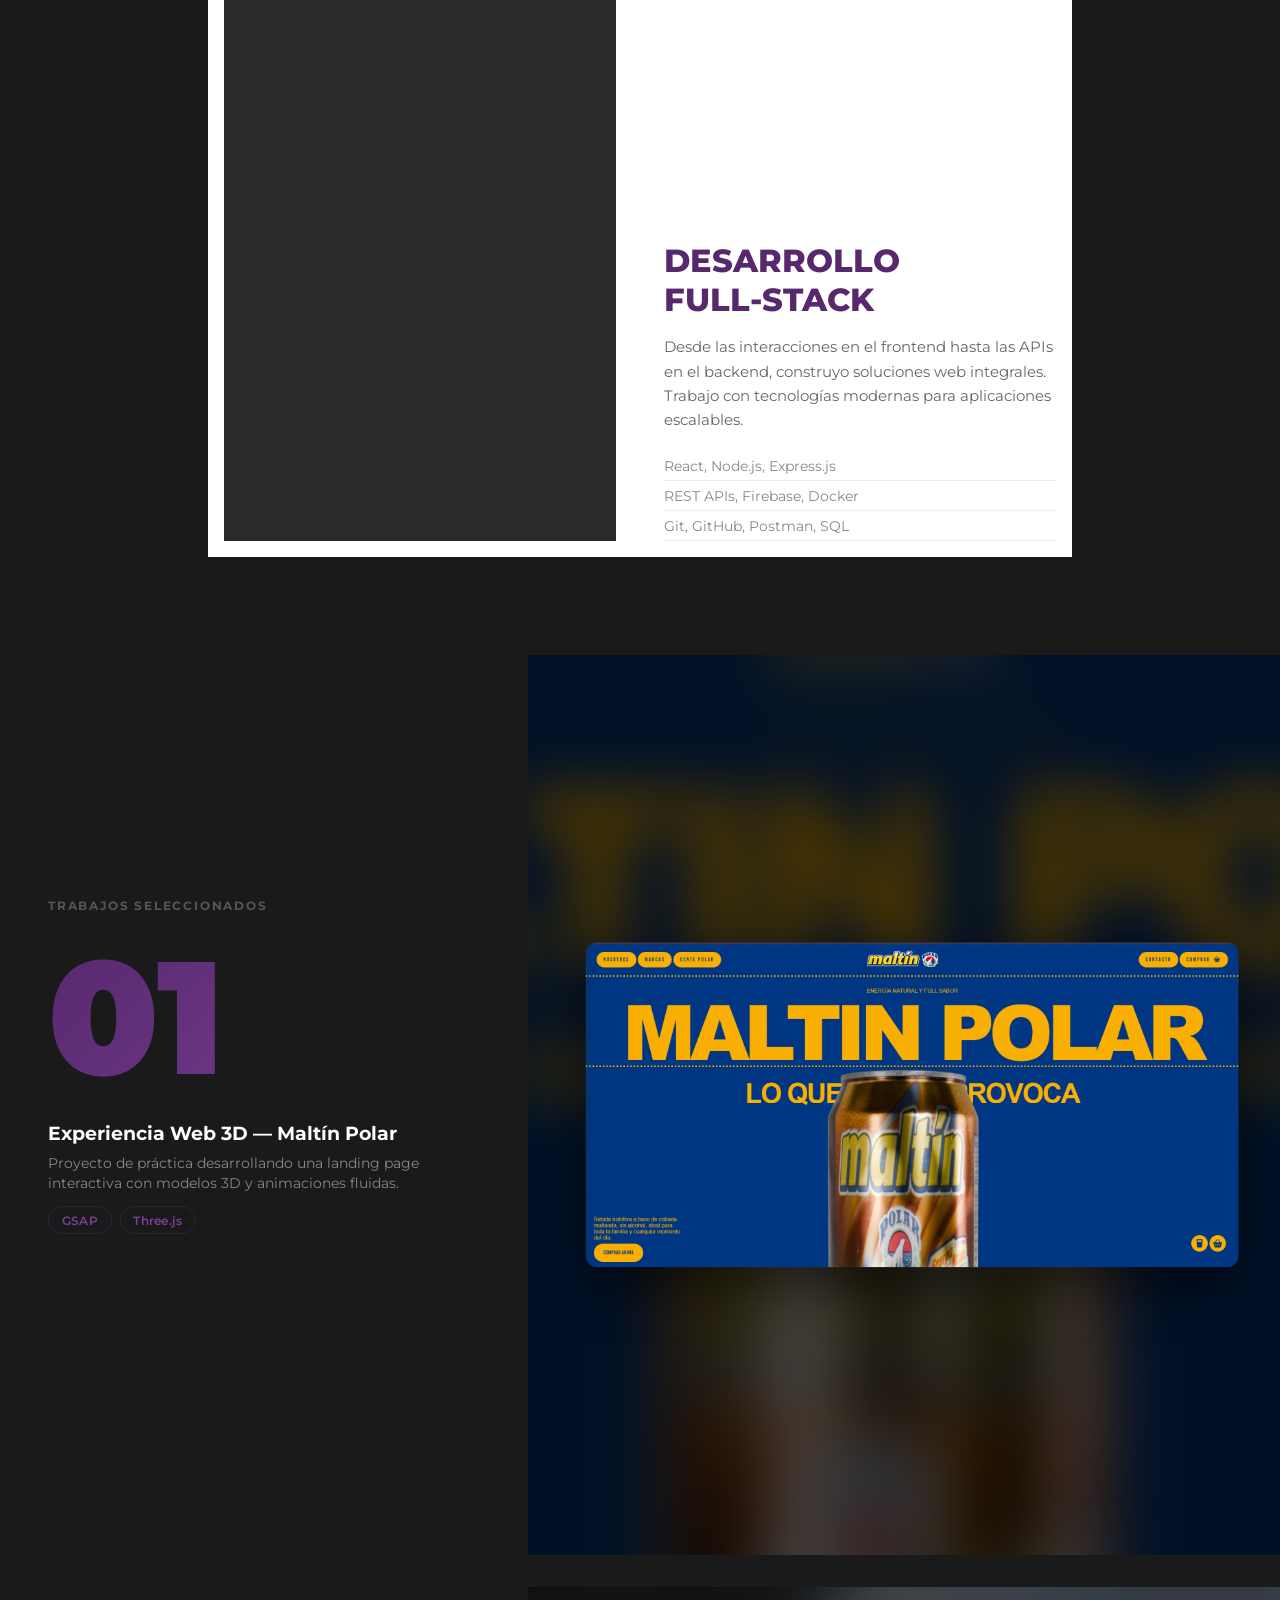
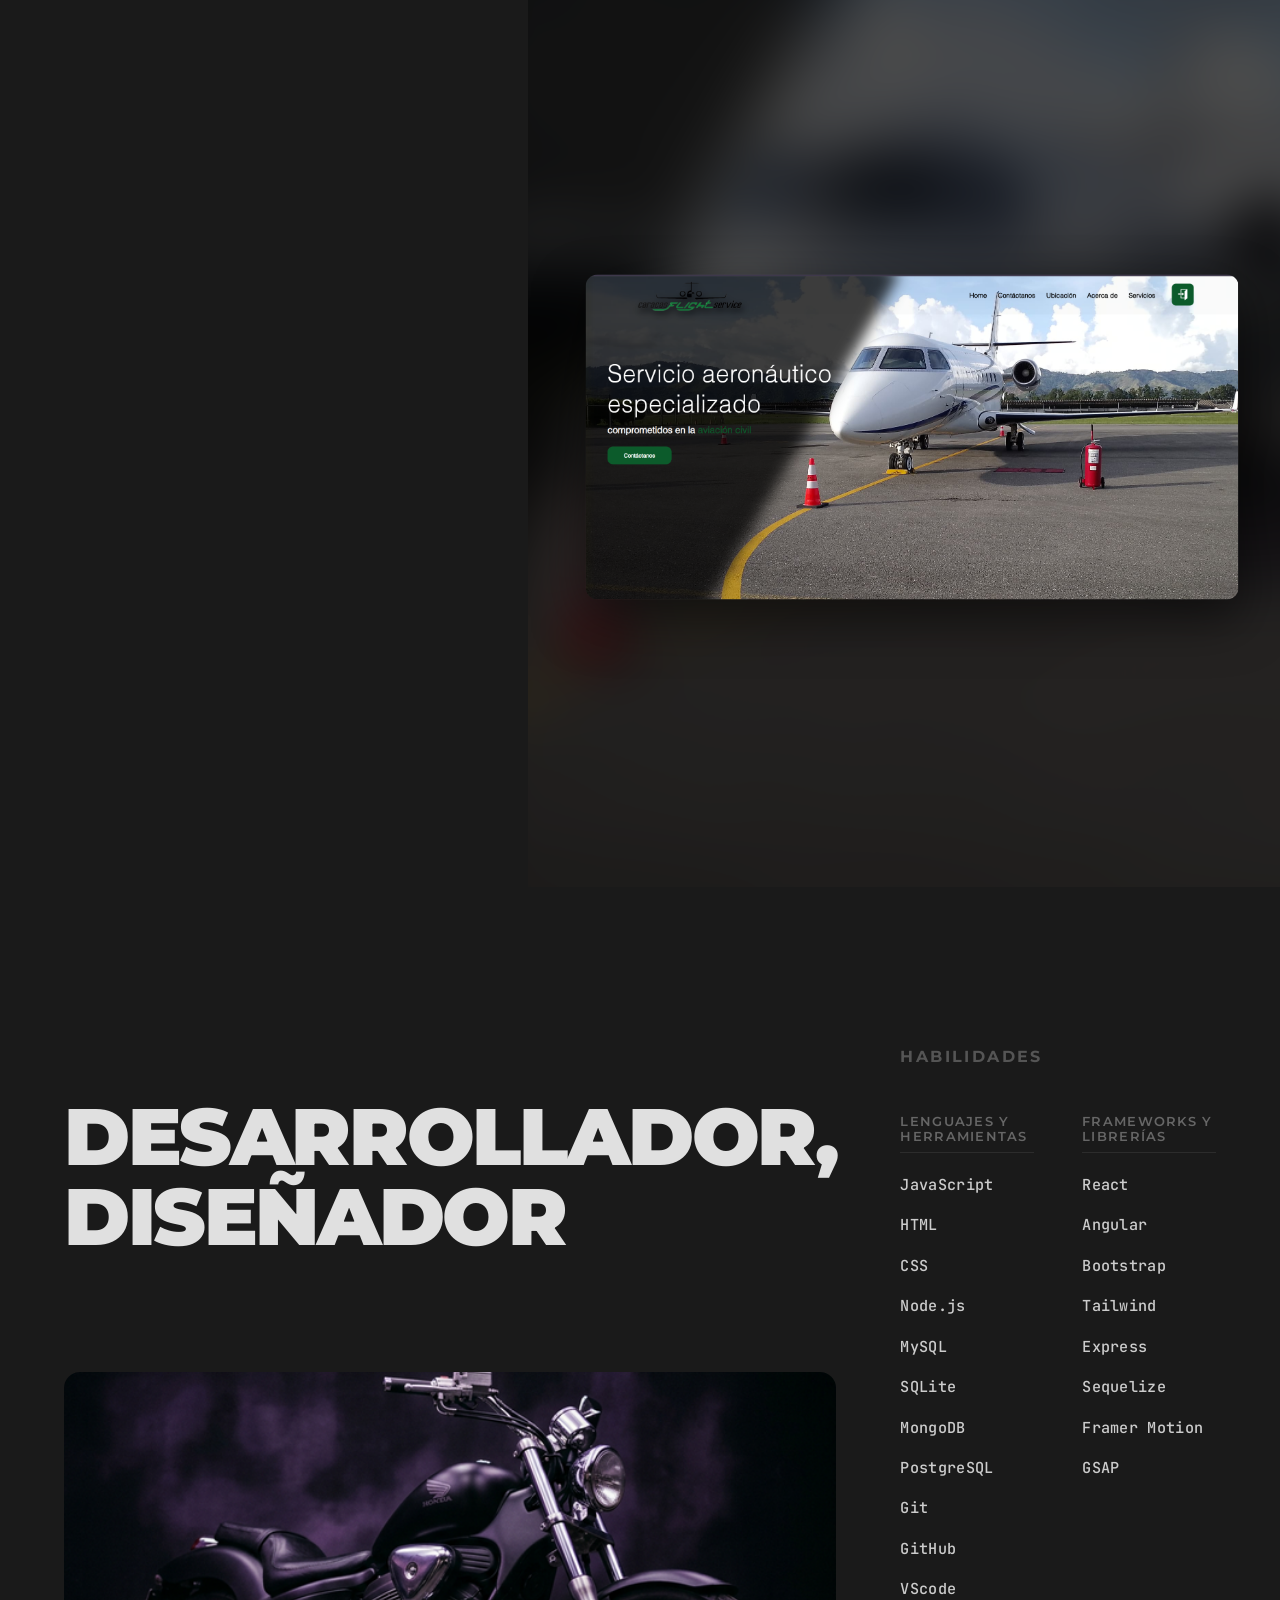
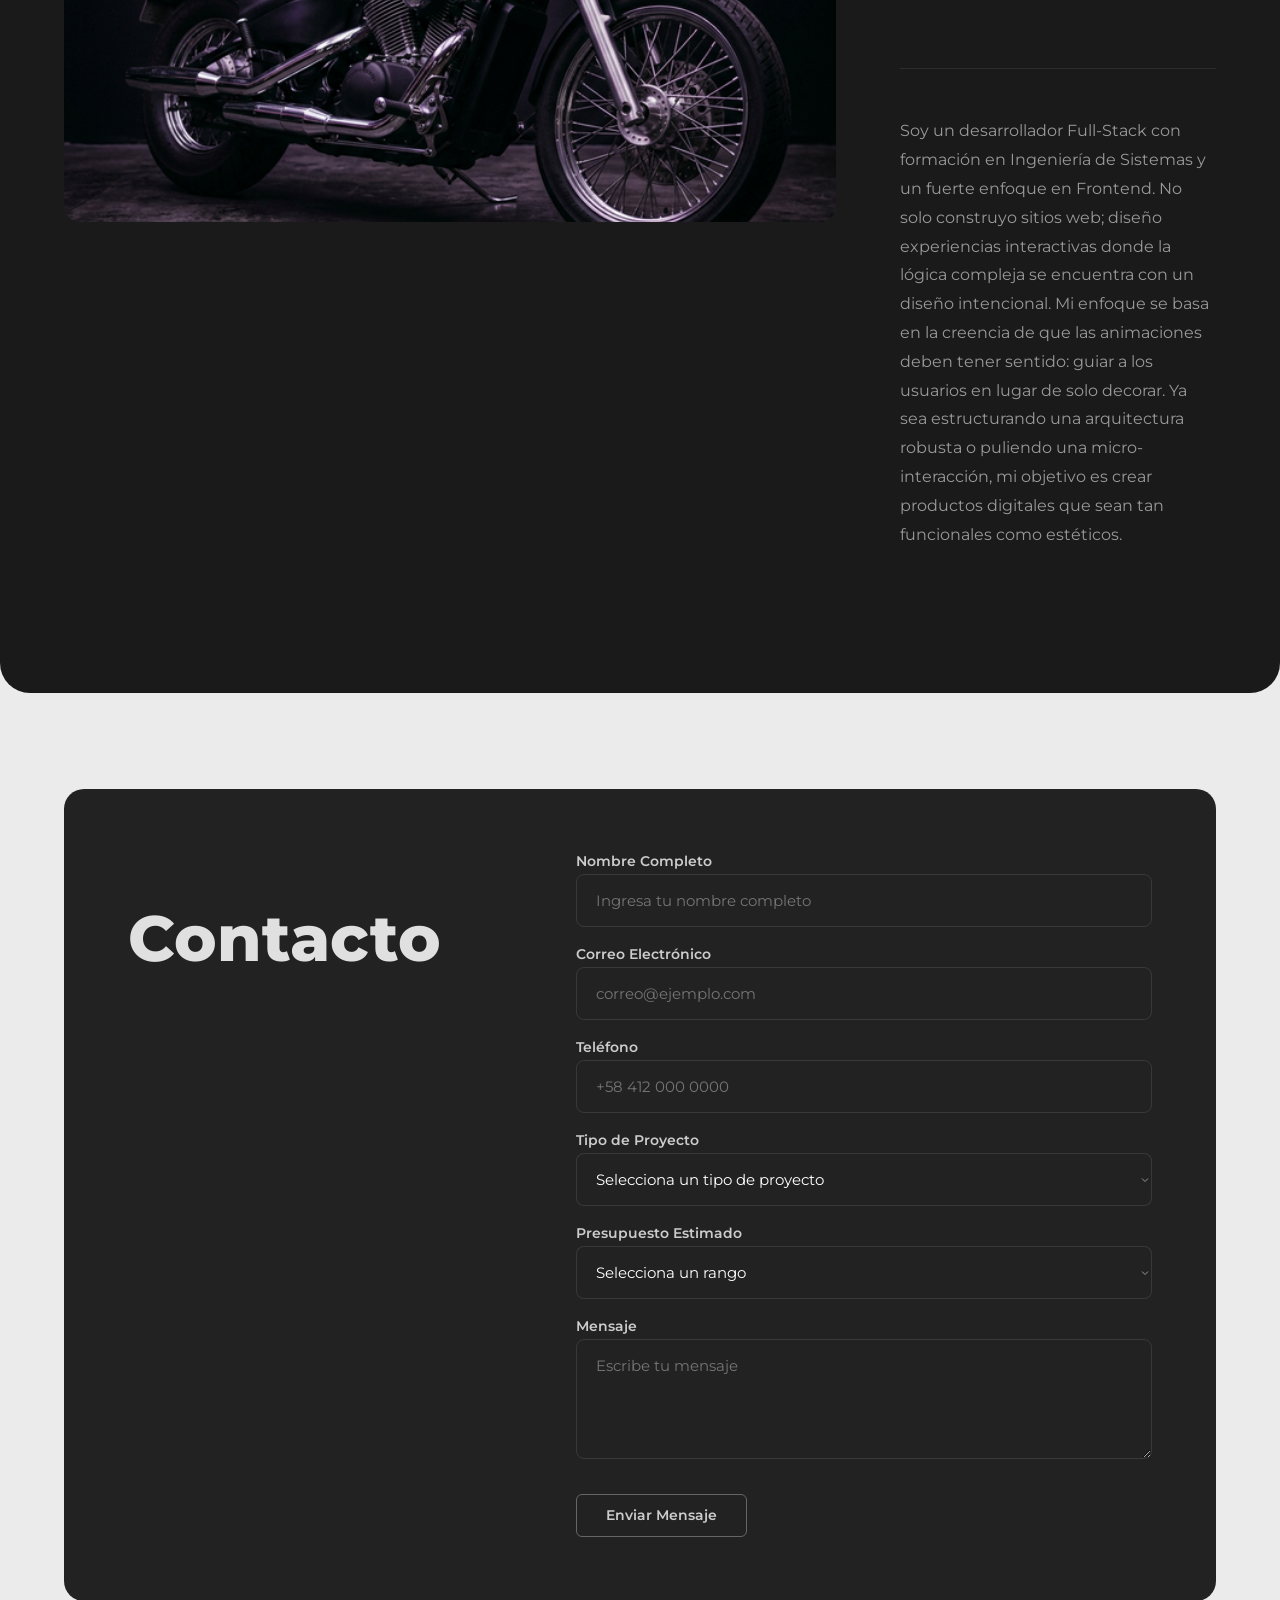
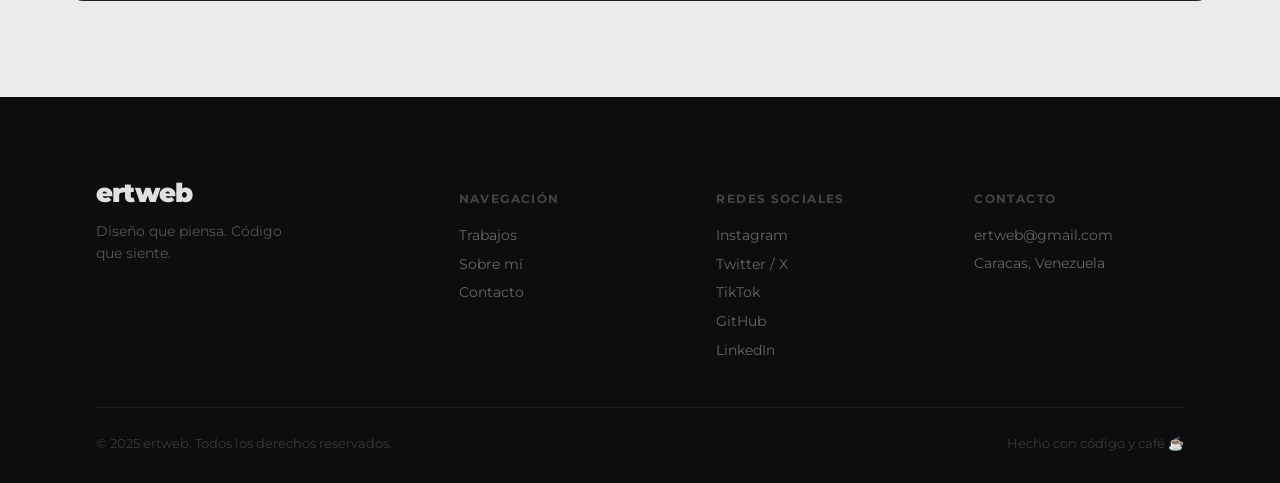
==== commit 82cd6c5b: "a probar y conectar con n8n" ====
--- a/index.html
+++ b/index.html
@@ -2,15 +2,31 @@
 <html lang="es">
 
 <head>
+    <!-- Google Tag Manager -->
+    <script>(function (w, d, s, l, i) {
+            w[l] = w[l] || []; w[l].push({
+                'gtm.start':
+                    new Date().getTime(), event: 'gtm.js'
+            }); var f = d.getElementsByTagName(s)[0],
+                j = d.createElement(s), dl = l != 'dataLayer' ? '&l=' + l : ''; j.async = true; j.src =
+                    'https://www.googletagmanager.com/gtm.js?id=' + i + dl; f.parentNode.insertBefore(j, f);
+        })(window, document, 'script', 'dataLayer', 'GTM-WJMH38QW');</script>
+    <!-- End Google Tag Manager -->
     <meta charset="UTF-8">
     <meta name="viewport" content="width=device-width, initial-scale=1.0">
-    <title>ertWeb</title>
-    <link rel="stylesheet" href="styles.css">
+    <title>Desarrollador Full-Stack y Diseño Web en Caracas | ertWeb</title>
+    <meta name="description"
+        content="Especialista en desarrollo web y automatizaciones con inteligencia artificial. Diseño profesional para empresas">
+    <link rel="icon" type="image/svg+xml" href="assets/img/favicon.svg">
+    <link rel="stylesheet" href="assets/css/styles.css">
     <link href="https://fonts.googleapis.com/css2?family=JetBrains+Mono:wght@400;500&display=swap" rel="stylesheet">
 </head>
 
 <body>
-
+    <!-- Google Tag Manager (noscript) -->
+    <noscript><iframe src="https://www.googletagmanager.com/ns.html?id=GTM-WJMH38QW" height="0" width="0"
+            style="display:none;visibility:hidden"></iframe></noscript>
+    <!-- End Google Tag Manager (noscript) -->
     <div id="loader-container">
 
         <div class="contenedor-logos">
@@ -65,12 +81,24 @@
                 <p>ertweb</p>
             </div>
             <div class="menu-left-center">
-                <p>desarrollador web</p>
+                <h1>
+                    <p>desarrollador web/automatizaciones con IA</p>
+                </h1>
             </div>
             <ul class="menu-list">
                 <li><a href="#trabajos" class="menu-link title" data-i18n="nav_work">Trabajos</a></li>
                 <li><a href="#sobre-mi" class="menu-link title" data-i18n="nav_about">Sobre mí</a></li>
-                <li><a href="contact.html" class="menu-link title" data-i18n="nav_contact">Contacto</a></li>
+                <li><a href="pages/contact.html" class="menu-link title" data-i18n="nav_contact">Contacto</a></li>
+            </ul>
+            <ul class="menu-list">
+                <li><a href="pages/automatizaciones.html" class="menu-link title"
+                        data-i18n="nav_automatizaciones">Automatizaciones</a></li>
+                <li><a href="pages/casos-de-estudio.html" class="menu-link title" data-i18n="nav_casos-de-estudio">Casos de
+                        estudio</a></li>
+                <li><a href="pages/experiencia-3d.html" class="menu-link title" data-i18n="nav_experiencia-3d">Experiencia
+                        3D</a></li>
+                <li><a href="pages/portal-clientes.html" class="menu-link title" data-i18n="nav_portal-clientes">Portal
+                        clientes</a></li>
             </ul>
             <ul class="social">
                 <li><a href="https://www.instagram.com/ertwebv?utm_source=ig_web_button_share_sheet&igsh=ZDNlZDc0MzIxNw=="
@@ -95,17 +123,28 @@
         <div class="burger-content">
             <ul class="burger-list">
                 <li>
-                    <div class="burger-link-wrapper"><a href="#sobre-mi" class="burger-link title"
-                            data-i18n="nav_about">Sobre
-                            mí</a></div>
-                </li>
-                <li>
                     <div class="burger-link-wrapper"><a href="#trabajos" class="burger-link title"
                             data-i18n="nav_work">Trabajos</a></div>
                 </li>
                 <li>
-                    <div class="burger-link-wrapper"><a href="contact.html" class="burger-link title"
+                    <div class="burger-link-wrapper"><a href="pages/contact.html" class="burger-link title"
                             data-i18n="nav_contact">Contacto</a></div>
+                </li>
+                <li>
+                    <div class="burger-link-wrapper"><a href="pages/automatizaciones.html" class="burger-link title"
+                            data-i18n="nav_automatizaciones">Automatizaciones</a></div>
+                </li>
+                <li>
+                    <div class="burger-link-wrapper"><a href="pages/casos-de-estudio.html" class="burger-link title"
+                            data-i18n="nav_casos-de-estudio">Casos de estudio</a></div>
+                </li>
+                <li>
+                    <div class="burger-link-wrapper"><a href="pages/experiencia-3d.html" class="burger-link title"
+                            data-i18n="nav_experiencia-3d">Experiencia 3D</a></div>
+                </li>
+                <li>
+                    <div class="burger-link-wrapper"><a href="pages/portal-clientes.html" class="burger-link title"
+                            data-i18n="nav_portal-clientes">Portal clientes</a></div>
                 </li>
             </ul>
             <div class="burger-footer">
@@ -131,7 +170,7 @@
                 <p id="hero-paragraph">Especializado en desarrollo web moderno. Construyo aplicaciones rápidas,
                     accesibles y escalables
                     utilizando las últimas tecnologías para resolver problemas reales.</p>
-                <a href="contact.html" class="button">
+                <a href="pages/contact.html" class="button">
                     <div class="button__wrapper">
                         <span class="button__text"><span data-i18n="btn_contact">Contacto</span>
                             <svg viewBox="0 0 24 24" fill="none" xmlns="http://www.w3.org/2000/svg">
@@ -186,7 +225,7 @@
                         <ul>
                             <li class="nav-item-1 active">(01) Full-Stack</li>
                             <li class="nav-item-2">02 UI/UX</li>
-                            <li class="nav-item-3" data-i18n="nav_optimization">03 Optimización</li>
+                            <li class="nav-item-3" data-i18n="nav_optimization">03 Automatizaciones con IA</li>
                         </ul>
                     </nav>
 
@@ -221,13 +260,16 @@
 
                         <!-- Slide 03 -->
                         <div class="sr-text-block text-3">
-                            <h3 class="main-title" data-i18n="srv3_title">OPTIMIZACIÓN</h3>
-                            <p class="body-text">Más allá de manejar datos, me motiva transformar entradas complejas en
-                                sistemas confiables. Pipelines que generan valor real y escalabilidad.</p>
+                            <h3 class="main-title" data-i18n="srv3_title">AUTOMATIZACIONES CON IA</h3>
+                            <p class="body-text">Automatizo tareas repetitivas y creo sistemas que aprenden y mejoran
+                                con
+                                el tiempo. Transformo datos en acciones, análisis y resultados confiables.</p>
                             <ul class="stack-list">
-                                <li>Estructuras de Datos y Algoritmos</li>
-                                <li>DBMS, POO (OOP)</li>
-                                <li>Pipelines de Datos, ETL</li>
+                                <li>Machine Learning</li>
+                                <li>Procesamiento de Lenguaje Natural</li>
+                                <li>Análisis Predictivo</li>
+                                <li>Optimización de Procesos</li>
+                                <li>Integraciones con APIs</li>
                             </ul>
                         </div>
                     </div>
@@ -311,8 +353,8 @@
             <div class="sw-right">
                 <div class="sw-card" data-index="0">
                     <a href="https://malta-maltin.netlify.app/" target="_blank" class="sw-card-link">
-                        <img src="img/malta.png" class="bg-blur" alt="Background Blur">
-                        <img src="img/malta.png" class="img-clear" alt="Experiencia Web 3D - Maltín Polar">
+                        <img src="assets/img/malta.png" class="bg-blur" alt="Background Blur">
+                        <img src="assets/img/malta.png" class="img-clear" alt="Experiencia Web 3D - Maltín Polar">
                     </a>
                     <div class="sw-mobile-info">
                         <h3>Experiencia Web 3D — Maltín Polar</h3>
@@ -326,8 +368,8 @@
                 </div>
                 <div class="sw-card" data-index="1">
                     <a href="https://caracas-flight-servicess.netlify.app/" target="_blank" class="sw-card-link">
-                        <img src="img/fbo.png" class="bg-blur" alt="Background Blur">
-                        <img src="img/fbo.png" class="img-clear" alt="Caracas Flight Service">
+                        <img src="assets/img/fbo.png" class="bg-blur" alt="Background Blur">
+                        <img src="assets/img/fbo.png" class="img-clear" alt="Caracas Flight Service">
                     </a>
                     <div class="sw-mobile-info">
                         <h3>Caracas Flight Service (FBO)</h3>
@@ -341,8 +383,8 @@
                 </div>
                 <!-- <div class="sw-card" data-index="2">
                     <a href="#" target="_blank" class="sw-card-link">
-                        <img src="img/project-delivery.png" class="bg-blur" alt="Background Blur">
-                        <img src="img/project-delivery.png" class="img-clear" alt="App de Delivery (PWA)">
+                        <img src="assets/img/project-delivery.png" class="bg-blur" alt="Background Blur">
+                        <img src="assets/img/project-delivery.png" class="img-clear" alt="App de Delivery (PWA)">
                     </a>
                     <div class="sw-mobile-info">
                         <h3>App de Delivery (PWA)</h3>
@@ -357,8 +399,8 @@
                 </div>
                 <div class="sw-card" data-index="3">
                     <a href="#" target="_blank" class="sw-card-link">
-                        <img src="img/project-erp.png" class="bg-blur" alt="Background Blur">
-                        <img src="img/project-erp.png" class="img-clear" alt="Sistema ERP en la Nube">
+                        <img src="assets/img/project-erp.png" class="bg-blur" alt="Background Blur">
+                        <img src="assets/img/project-erp.png" class="img-clear" alt="Sistema ERP en la Nube">
                     </a>
                     <div class="sw-mobile-info">
                         <h3>Sistema ERP en la Nube</h3>
@@ -384,7 +426,7 @@
                     <h2 class="about-title" data-i18n="about_title">DESARROLLADOR,<br>DISEÑADOR</h2>
                 </div>
                 <div class="about-img-placeholder">
-                    <img src="img/honda-vlx600.png" alt="Honda Shadow VLX 600">
+                    <img src="assets/img/honda-vlx600.png" alt="Honda Shadow VLX 600">
                 </div>
             </div>
 
@@ -403,6 +445,7 @@
                                 <li data-scramble>MySQL</li>
                                 <li data-scramble>SQLite</li>
                                 <li data-scramble>MongoDB</li>
+                                <li data-scramble>PostgreSQL</li>
                                 <li data-scramble>Git</li>
                                 <li data-scramble>GitHub</li>
                                 <li data-scramble>VScode</li>
@@ -443,9 +486,9 @@
                 <h2 class="contact-title" data-i18n="contact_title">Contacto</h2>
             </div>
             <div class="contact-right">
-                <form class="contact-form" id="contact-form" name="contact" method="POST" data-netlify="true">
+                <form class="contact-form" id="contact-form" name="contacto_web" method="POST" data-netlify="true">
                     <!-- Input oculto requerido por Netlify para formularios AJAX -->
-                    <input type="hidden" name="form-name" value="contact">
+                    <input type="hidden" name="form-name" value="contacto_web">
                     <div class="form-group">
                         <label for="full-name" data-i18n="form_name">Nombre Completo</label>
                         <input type="text" id="full-name" name="user_name" placeholder="Ingresa tu nombre completo"
@@ -516,7 +559,7 @@
                 <ul>
                     <li><a href="#trabajos" data-i18n="nav_work">Trabajos</a></li>
                     <li><a href="#sobre-mi" data-i18n="nav_about">Sobre mí</a></li>
-                    <li><a href="contact.html" data-i18n="nav_contact">Contacto</a></li>
+                    <li><a href="pages/contact.html" data-i18n="nav_contact">Contacto</a></li>
                 </ul>
             </nav>
             <div class="footer-social">
@@ -552,7 +595,7 @@
     <script src="https://cdn.jsdelivr.net/npm/gsap@3.14.1/dist/gsap.min.js"></script>
     <script src="https://cdn.jsdelivr.net/npm/gsap@3.14.1/dist/ScrollTrigger.min.js"></script>
     <div id="sw-global-cursor" class="sw-global-cursor"><span>Ver</span></div>
-    <script src="app.js"></script>
+    <script src="assets/js/app.js"></script>
 
 </body>
 
--- a/assets/css/styles.css
+++ b/assets/css/styles.css
@@ -0,0 +1,1953 @@
+@import url('https://fonts.googleapis.com/css2?family=Montserrat:ital,wght@0,100..900;1,100..900&display=swap');
+
+body,
+html {
+  margin: 0;
+  padding: 0;
+  min-height: 100vh;
+  font-family: 'Montserrat', sans-serif;
+  background-color: #ebebeb;
+  overflow-x: hidden;
+  scroll-behavior: smooth;
+}
+
+.menu-left-center h1 {
+  font-size: .9rem;
+  margin-left: -10rem;
+}
+
+/* Prevent scrolling during animation */
+.no-scroll {
+  overflow: hidden;
+  height: 100vh;
+}
+
+/* Ocultar barra de scroll nativa */
+::-webkit-scrollbar {
+  display: none;
+}
+
+body {
+  -ms-overflow-style: none;
+  /* IE and Edge */
+  scrollbar-width: none;
+  /* Firefox */
+}
+
+/* Custom Webkit Scrollbar */
+.custom-scrollbar-track {
+  position: fixed;
+  right: 1rem;
+  top: 50%;
+  transform: translateY(-50%);
+  height: 10vh;
+  width: 8px;
+  background: #1a1a1a;
+  border-radius: 4px;
+  z-index: 999;
+}
+
+.custom-scrollbar-thumb {
+  width: 100%;
+  height: 0%;
+  background: #57286d;
+  border-radius: 4px;
+  transition: background 0.3s ease;
+}
+
+.custom-scrollbar-track:hover .custom-scrollbar-thumb {
+  background: #7b3f96;
+}
+
+#loader-container {
+  position: fixed;
+  top: 0;
+  left: 0;
+  width: 100%;
+  height: 100vh;
+  display: flex;
+  justify-content: center;
+  align-items: center;
+  z-index: 1000;
+  transition: none;
+}
+
+/* Cuando la animación termina, el loader baja de z-index */
+#loader-container.done {
+  z-index: 1 !important;
+  pointer-events: none;
+}
+
+/* El pin-spacer de GSAP también debe quedar debajo */
+.pin-spacer {
+  pointer-events: none;
+  z-index: 1;
+}
+
+.contenedor-logos {
+  position: relative;
+  display: flex;
+  justify-content: center;
+  align-items: center;
+  transform: scale(0.2);
+}
+
+.svg1 {
+  width: 100vw;
+  position: absolute;
+  z-index: 2;
+  top: -93%;
+}
+
+.svg2 {
+  width: 39vw;
+  position: relative;
+  z-index: 1;
+  left: -2.6vw;
+  top: -8.33vw;
+  /* Cambiado de vh a vw para mantener la proporción exacta texto/cara en móviles */
+}
+
+/* CARA: trazado con stroke */
+.borde-cara {
+  fill: transparent;
+  stroke: #57286d;
+  stroke-width: 3;
+  stroke-linecap: round;
+  stroke-linejoin: round;
+}
+
+.detalle-cara {
+  fill: transparent;
+  stroke: #57286d;
+  stroke-width: 2;
+  stroke-linecap: round;
+  stroke-linejoin: round;
+}
+
+/* TEXTO: relleno sólido — se anima con opacity por letra */
+.pedazo-texto {
+  fill: #57286d;
+}
+
+/* Hero empieza oculto, se revela con JS */
+
+/* ======= HEADER / MENU OVERLAY ======= */
+.main-header {
+  position: absolute;
+  top: 0;
+  left: 0;
+  width: 100%;
+  z-index: 900;
+  opacity: 0;
+  pointer-events: none;
+  transition: opacity 0.5s ease;
+  padding: 15px;
+  box-sizing: border-box;
+}
+
+.main-header.visible {
+  opacity: 1;
+  pointer-events: auto;
+}
+
+/* ======= BURGER MENU ======= */
+#burger {
+  position: fixed;
+  top: 25px;
+  right: 25px;
+  z-index: 1000;
+  background: #ebebeb;
+  color: #57286d;
+  cursor: pointer;
+  opacity: 0;
+  visibility: hidden;
+  transition: color 0.3s ease;
+  border-radius: 250px;
+  padding: 10px;
+  border: none;
+  width: 3rem;
+  height: 3rem;
+}
+
+#burger:hover {
+  color: #7b3f96;
+}
+
+.burger-overlay {
+  position: fixed;
+  left: 0;
+  top: 0;
+  width: 100%;
+  height: 100%;
+  z-index: 990;
+  background-color: rgba(0, 0, 0, 0.7);
+  opacity: 0;
+  visibility: hidden;
+  display: flex;
+  justify-content: flex-end;
+}
+
+.burger-content {
+  width: 50%;
+  height: 100%;
+  background-color: #1a1a1a;
+  position: relative;
+  display: flex;
+  align-items: center;
+  transform: translateX(100%);
+}
+
+@media screen and (max-width: 786px) {
+  .burger-content {
+    width: 100%;
+  }
+}
+
+.burger-list {
+  list-style: none;
+  width: 100%;
+  display: flex;
+  flex-direction: column;
+  padding-left: 10%;
+  margin: 0;
+}
+
+.burger-list li {
+  width: fit-content;
+  margin: 1rem 0;
+}
+
+.burger-link-wrapper {
+  overflow: hidden;
+}
+
+.burger-link {
+  font-size: clamp(1.8rem, 8vw, 3.5rem);
+  display: inline-block;
+  transform: translateY(100%);
+  color: #fff;
+  font-weight: 900;
+  text-transform: uppercase;
+  transition: all 0.3s ease;
+  text-decoration: none;
+}
+
+.burger-link:hover {
+  color: white;
+  -webkit-text-fill-color: transparent;
+  -webkit-text-stroke-width: 1px;
+  -webkit-text-stroke-color: #fff;
+}
+
+.burger-footer {
+  position: absolute;
+  bottom: 0;
+  left: 0;
+  padding: 0 0 10% 10%;
+}
+
+.burger-footer span {
+  color: #f4e285;
+  font-weight: 700;
+  text-transform: uppercase;
+  font-size: 0.85rem;
+}
+
+.burger-social-links {
+  font-size: 13px;
+  margin-top: 0.5rem;
+  display: flex;
+  gap: 1rem;
+}
+
+.burger-social-links a {
+  color: #aaa;
+  text-decoration: none;
+}
+
+.burger-social-links a:hover {
+  text-decoration: underline;
+  color: #fff;
+}
+
+.menu-content {
+  display: flex;
+  justify-content: space-between;
+  align-items: center;
+  color: #000000;
+  font-size: 0.85rem;
+  font-weight: 700;
+  width: 100%;
+  max-width: 100vw;
+  margin: 0;
+}
+
+.menu-content ul {
+  list-style: none;
+  margin: 0;
+  padding: 0;
+}
+
+.menu-content ul li a {
+  text-decoration: none;
+  color: #000000;
+  transition: opacity 0.3s ease;
+}
+
+.menu-content ul li a:hover {
+  color: #57286d;
+  opacity: 1;
+}
+
+/* Ocultar "ertweb" estático porque usamos el clon de SVG fijo */
+.menu-left {
+  opacity: 0;
+  width: 50px;
+  /* reserva el espacio del logo fijo */
+}
+
+.hero {
+  opacity: 0;
+  position: relative;
+  top: 0;
+  height: 100vh;
+  display: flex;
+  align-items: flex-end;
+  justify-content: center;
+  padding-bottom: 8vh;
+  z-index: 950;
+  box-sizing: border-box;
+}
+
+/* ======= SERVICES — Pinned Scroll / Panel Wipe ======= */
+.boxed-services-wrapper {
+  position: relative;
+  z-index: 10;
+  background-color: #1a1a1a;
+  color: #e0e0e0;
+  border-radius: 30px 30px 0 0;
+}
+
+/* Header del servicio — scroll normal */
+.services-text {
+  padding: 10rem 4rem 10rem 9rem;
+}
+
+.services-text h2 {
+  font-size: 5.5rem;
+  font-weight: 800;
+  text-transform: uppercase;
+  letter-spacing: -0.02em;
+  margin: 0 0 0.75rem 0;
+  color: #ffffff;
+  position: relative;
+  left: 8%;
+}
+
+.services-text p {
+  font-size: 1.1rem;
+  line-height: 1.6;
+  color: #999;
+  max-width: 500px;
+  position: absolute;
+  right: 15%;
+}
+
+/* Contenedor exterior — se pinea al hacer scroll */
+.boxed-container {
+  height: 100vh;
+  padding: 2rem 4rem 3rem 4rem;
+  box-sizing: border-box;
+  display: flex;
+  align-items: center;
+  justify-content: center;
+}
+
+/* Caja blanca con bordes rectos */
+.box-services {
+  position: relative;
+  display: grid;
+  grid-template-columns: 1fr 1fr;
+  gap: 3rem;
+  background-color: #ffffff;
+  color: #1a1a1a;
+  padding: 1rem;
+  overflow: hidden;
+  width: 65vw;
+  height: 80vh;
+}
+
+/* ---- Columna izquierda: Cards visuales apiladas ---- */
+.sr-visuals {
+  position: relative;
+  overflow: hidden;
+}
+
+/* Cada card se apila en absolute */
+.sr-card {
+  position: absolute;
+  top: 0;
+  left: 0;
+  width: 100%;
+  height: 100%;
+  background-color: #2a2a2a;
+  overflow: hidden;
+  box-sizing: border-box;
+}
+
+.sr-card img {
+  width: 100%;
+  height: 100%;
+  object-fit: cover;
+  display: block;
+}
+
+/* Card 1 visible por defecto, cards 2 y 3 fuera de vista (abajo) */
+.sr-card.visual-card-1 {
+  z-index: 1;
+}
+
+.sr-card.visual-card-2 {
+  z-index: 2;
+}
+
+.sr-card.visual-card-3 {
+  z-index: 3;
+}
+
+.mockup-block {
+  width: 100%;
+  height: 100%;
+  background: linear-gradient(135deg, #333, #444);
+  border-radius: 14px;
+}
+
+/* ---- Columna derecha: Textos y Nav ---- */
+.sr-texts {
+  display: flex;
+  flex-direction: column;
+  justify-content: flex-end;
+  min-height: 0;
+}
+
+/* Mini nav — fija en la parte superior de la columna derecha */
+.mini-nav {
+  position: absolute;
+  top: 1rem;
+  flex-shrink: 0;
+  margin-bottom: 2rem;
+}
+
+.mini-nav ul {
+  list-style: none;
+  padding: 0;
+  margin: 0;
+  display: flex;
+  flex-direction: column;
+  gap: 0.5rem;
+}
+
+.mini-nav ul li {
+  font-size: 0.85rem;
+  font-weight: 600;
+  color: #aaa;
+  cursor: pointer;
+  transition: color 0.4s ease;
+}
+
+.mini-nav ul li.active {
+  color: #1a1a1a;
+}
+
+/* Contenedor de text slides — apilados en relative/absolute */
+.sr-text-group {
+  position: relative;
+  overflow: hidden;
+  height: 45%;
+}
+
+/* Cada text block se apila en absolute */
+.sr-text-block {
+  position: absolute;
+  bottom: 0;
+  left: 0;
+  width: 100%;
+}
+
+/* Text 1 visible, texts 2 y 3 ocultos */
+.sr-text-block.text-1 {
+  opacity: 1;
+}
+
+.sr-text-block.text-2,
+.sr-text-block.text-3 {
+  opacity: 0;
+  transform: translateY(30px);
+}
+
+/* Número gigante — wrapper en esquina superior derecha */
+.giant-number-wrapper {
+  position: absolute;
+  top: 1rem;
+  right: 1.5rem;
+  overflow: hidden;
+  height: 8rem;
+  z-index: 5;
+  pointer-events: none;
+}
+
+/* Track que contiene los 3 números apilados verticalmente */
+.giant-number-track {
+  display: flex;
+  flex-direction: column;
+}
+
+.giant-number {
+  font-size: 8rem;
+  font-weight: 900;
+  color: rgba(0, 0, 0, 0.06);
+  line-height: 1;
+  height: 8rem;
+  flex-shrink: 0;
+}
+
+.main-title {
+  font-size: 2rem;
+  font-weight: 800;
+  color: #57286d;
+  margin: 0 0 1rem 0;
+  text-transform: uppercase;
+  line-height: 1.2;
+}
+
+.body-text {
+  font-size: 0.95rem;
+  line-height: 1.6;
+  color: #666;
+  margin-bottom: 1.2rem;
+}
+
+.stack-list {
+  list-style: none;
+  padding: 0;
+  margin: 0;
+}
+
+.stack-list li {
+  font-size: 0.85rem;
+  color: #888;
+  padding: 0.4rem 0;
+  border-bottom: 1px solid rgba(0, 0, 0, 0.08);
+}
+
+.hero-bottom {
+  color: #000;
+  width: 80vw;
+  display: flex;
+  align-items: flex-end;
+  gap: 3rem;
+  box-sizing: border-box;
+  padding-left: 5%;
+}
+
+.hero-img {
+  position: relative;
+  flex: 1;
+  min-width: 0;
+}
+
+.hero-img::after {
+  content: '';
+  position: absolute;
+  top: 0;
+  left: 0;
+  width: 100%;
+  height: 30vh;
+  background-color: #57286d;
+  opacity: 0.3;
+  pointer-events: none;
+  border-radius: 22px;
+}
+
+.hero-img img {
+  object-fit: cover;
+  border-radius: 22px;
+  width: 100%;
+  height: 30vh;
+}
+
+.hero-text {
+  flex: 0 0 35%;
+  min-width: 0;
+  font-weight: 600;
+  font-size: 1.2rem;
+}
+
+#hero-paragraph {
+  overflow: hidden;
+}
+
+.word-wrap {
+  display: inline-block;
+  overflow: hidden;
+  vertical-align: top;
+  margin-right: 0.25em;
+}
+
+.word-inner {
+  display: inline-block;
+  transform: translateY(100%);
+}
+
+/* ======= SPOTLIGHT BUTTON ======= */
+a.button {
+  position: relative;
+  display: inline-flex;
+  align-items: center;
+  justify-content: center;
+  padding: 2px;
+  border-radius: 23.5px;
+  overflow: hidden;
+  text-decoration: none;
+  background: linear-gradient(to right, #57286d, #7b3f96);
+  margin-top: 1.5rem;
+  z-index: 960;
+}
+
+.button__wrapper {
+  font-size: 1.5rem;
+  position: relative;
+  display: flex;
+  align-items: center;
+  justify-content: space-between;
+  padding-left: 2rem;
+  width: 150px;
+  height: 45px;
+  border-radius: 22.5px;
+  background: #ebebeb;
+  overflow: hidden;
+}
+
+a.button:hover .button__text {
+  color: #ebebeb;
+}
+
+.button__text {
+  position: relative;
+  z-index: 2;
+  font-family: 'Montserrat', sans-serif;
+  font-weight: 700;
+  font-size: 1.2rem;
+  color: #57286d;
+  transition: color 300ms ease;
+  display: flex;
+  align-items: center;
+  gap: 6px;
+}
+
+.button__text svg {
+  width: 28px;
+  height: 28px;
+  margin-left: 1rem;
+}
+
+.button__spotlight {
+  position: absolute;
+  z-index: 1;
+  height: 10px;
+  width: 10px;
+  opacity: 1;
+  border-radius: 50%;
+  background: linear-gradient(to right, #57286d, #7b3f96);
+  inset: 0;
+  top: 50%;
+  transform: scale(0);
+}
+
+/* ======= SELECTED WORKS — Split-Screen Sticky Scroll ======= */
+.selected-works {
+  background-color: #1a1a1a;
+  color: #e0e0e0;
+  padding: 0;
+  position: relative;
+}
+
+.sw-container {
+  position: relative;
+}
+
+/* Left Column — Pinned by GSAP */
+.sw-left {
+  width: 40%;
+  height: 100vh;
+  display: flex;
+  flex-direction: column;
+  justify-content: center;
+  padding: 4rem 3rem;
+  box-sizing: border-box;
+  position: absolute;
+  left: 0;
+  top: 0;
+}
+
+.sw-label {
+  font-size: 0.75rem;
+  font-weight: 700;
+  letter-spacing: 0.15em;
+  color: #555;
+  text-transform: uppercase;
+  margin-bottom: 1.5rem;
+  display: block;
+}
+
+.sw-number-wrapper {
+  overflow: hidden;
+  height: 10rem;
+}
+
+.sw-number-track {
+  display: flex;
+  flex-direction: column;
+  transition: transform 0.5s ease-out;
+}
+
+.sw-number {
+  font-size: 10rem;
+  font-weight: 900;
+  line-height: 1;
+  height: 10rem;
+  flex-shrink: 0;
+  background: linear-gradient(135deg, #57286d, #7b3f96);
+  -webkit-background-clip: text;
+  -webkit-text-fill-color: transparent;
+  background-clip: text;
+}
+
+/* Right Column — Scrollable */
+.sw-right {
+  width: 60%;
+  margin-left: 40%;
+  display: flex;
+  flex-direction: column;
+}
+
+/* Project Card — image only, 100vh */
+.sw-card {
+  width: 100%;
+  height: 100vh;
+  overflow: hidden;
+  margin: 1rem;
+}
+
+.sw-card-link {
+  display: block;
+  width: 100%;
+  height: 100%;
+  position: relative;
+  overflow: hidden;
+  text-decoration: none;
+  cursor: none;
+  /* Hide default native cursor */
+}
+
+.sw-card-link .bg-blur {
+  position: absolute;
+  top: 0;
+  left: 0;
+  width: 100%;
+  height: 100%;
+  object-fit: cover;
+  filter: blur(25px) brightness(0.3);
+  transform: scale(1.15);
+  /* Scale extra to avoid white borders from blur */
+  z-index: 1;
+}
+
+.sw-card-link .img-clear {
+  position: absolute;
+  top: 50%;
+  left: 50%;
+  transform: translate(-50%, -50%);
+  width: 85%;
+  max-height: 85%;
+  object-fit: contain;
+  z-index: 2;
+  border-radius: 12px;
+  box-shadow: 0 20px 50px rgba(0, 0, 0, 0.5);
+  transition: transform 0.5s cubic-bezier(0.25, 1, 0.5, 1);
+}
+
+.sw-card-link:hover .img-clear {
+  transform: translate(-50%, -50%) scale(1.02);
+}
+
+/* Cursor global para Selected Works */
+.sw-global-cursor {
+  position: fixed;
+  top: 0;
+  left: 0;
+  width: 100px;
+  height: 100px;
+  border-radius: 50%;
+  background: rgba(43, 43, 43, 0.6);
+  backdrop-filter: blur(12px);
+  -webkit-backdrop-filter: blur(12px);
+  border: 1px solid rgba(255, 255, 255, 0.1);
+  display: flex;
+  justify-content: center;
+  align-items: center;
+  color: #fff;
+  font-weight: 700;
+  font-size: 1.1rem;
+  letter-spacing: 0.05em;
+  text-transform: uppercase;
+  pointer-events: none;
+  z-index: 9999;
+  opacity: 0;
+  transform: scale(0.1);
+}
+
+/* Hide mobile info on desktop */
+.sw-mobile-info {
+  display: none;
+}
+
+/* Info text ticker — debajo del número */
+.sw-info-wrapper {
+  overflow: hidden;
+  height: 10rem;
+  margin-top: 1.5rem;
+}
+
+.sw-info-track {
+  display: flex;
+  flex-direction: column;
+  transition: transform 0.5s ease-out;
+}
+
+.sw-info-slide {
+  height: 10rem;
+  flex-shrink: 0;
+}
+
+.sw-info-slide h3 {
+  font-size: 1.2rem;
+  font-weight: 700;
+  color: #ffffff;
+  margin: 0 0 0.5rem 0;
+}
+
+.sw-info-slide p {
+  font-size: 0.85rem;
+  line-height: 1.5;
+  color: #888;
+  margin: 0 0 0.8rem 0;
+}
+
+.sw-tags {
+  display: flex;
+  flex-wrap: wrap;
+  gap: 0.5rem;
+}
+
+.sw-tags span {
+  font-size: 0.75rem;
+  font-weight: 600;
+  padding: 0.35rem 0.8rem;
+  border-radius: 20px;
+  border: 1px solid rgba(87, 40, 109, 0.4);
+  color: #7b3f96;
+  letter-spacing: 0.02em;
+}
+
+/* ======= ABOUT / SKILLS SECTION ======= */
+.about-section {
+  background-color: #1a1a1a;
+  color: #e0e0e0;
+  padding: 8rem 4rem;
+  position: relative;
+  border-radius: 0 0 30px 30px;
+}
+
+.about-container {
+  display: grid;
+  grid-template-columns: 1fr 1fr;
+  gap: 4rem;
+  max-width: 1400px;
+  margin: 0 auto;
+}
+
+/* Left Column */
+.about-left {
+  display: flex;
+  flex-direction: column;
+  gap: 3rem;
+}
+
+.about-title-sticky {
+  position: sticky;
+  top: 4rem;
+}
+
+.about-title {
+  font-size: 5rem;
+  font-weight: 900;
+  line-height: 1;
+  letter-spacing: -0.03em;
+  text-transform: uppercase;
+}
+
+.about-title .word-inner {
+  background: linear-gradient(135deg, #57286d, #7b3f96, #a855f7);
+  -webkit-background-clip: text;
+  -webkit-text-fill-color: transparent;
+  background-clip: text;
+}
+
+.about-img-placeholder {
+  width: 100%;
+  height: 50vh;
+  background-color: #2a2a2a;
+  border-radius: 16px;
+  overflow: hidden;
+}
+
+.about-img-placeholder img {
+  width: 100%;
+  height: 100%;
+  object-fit: cover;
+  display: block;
+}
+
+/* Right Column */
+.about-right {
+  display: flex;
+  flex-direction: column;
+  gap: 4rem;
+}
+
+.skills-block {
+  display: flex;
+  flex-direction: column;
+  gap: 2rem;
+}
+
+.skills-heading {
+  font-size: 1rem;
+  font-weight: 700;
+  color: #555;
+  text-transform: uppercase;
+  letter-spacing: 0.15em;
+}
+
+.skills-columns {
+  display: grid;
+  grid-template-columns: 1fr 1fr;
+  gap: 3rem;
+}
+
+.skills-col h4 {
+  font-size: 0.8rem;
+  font-weight: 600;
+  color: #666;
+  text-transform: uppercase;
+  letter-spacing: 0.1em;
+  margin: 0 0 1rem 0;
+  padding-bottom: 0.5rem;
+  border-bottom: 1px solid rgba(255, 255, 255, 0.08);
+}
+
+.skills-list {
+  list-style: none;
+  padding: 0;
+  margin: 0;
+  display: flex;
+  flex-direction: column;
+  gap: 0.6rem;
+}
+
+.skills-list li {
+  font-size: 0.95rem;
+  font-weight: 500;
+  color: #ccc;
+  font-family: 'JetBrains Mono', 'Fira Code', monospace;
+  letter-spacing: 0.02em;
+  padding: 0.3rem 0;
+  min-height: 1.4em;
+}
+
+/* Descripción */
+.about-description {
+  padding-top: 2rem;
+  border-top: 1px solid rgba(255, 255, 255, 0.08);
+}
+
+.about-description p {
+  font-size: 1rem;
+  line-height: 1.8;
+  color: #999;
+  max-width: 550px;
+}
+
+/* ======= CONTACT SECTION ======= */
+.contact-section {
+  background-color: #ebebeb;
+  padding: 6rem 4rem;
+  position: relative;
+}
+
+.contact-card {
+  display: grid;
+  grid-template-columns: 1fr 1.5fr;
+  gap: 4rem;
+  background-color: #222;
+  border-radius: 20px;
+  padding: 4rem;
+  max-width: 1100px;
+  margin: 0 auto;
+}
+
+.contact-title {
+  font-size: 4rem;
+  font-weight: 800;
+  color: #e0e0e0;
+  line-height: 1;
+}
+
+.contact-form {
+  display: flex;
+  flex-direction: column;
+  gap: 1.2rem;
+}
+
+.form-group {
+  display: flex;
+  flex-direction: column;
+  gap: 0.3rem;
+}
+
+.form-group label {
+  font-size: 0.85rem;
+  font-weight: 600;
+  color: #ccc;
+}
+
+.form-group input,
+.form-group select,
+.form-group textarea {
+  width: 100%;
+  background-color: transparent;
+  border: 1px solid rgba(255, 255, 255, 0.1);
+  padding: 1rem 1.2rem;
+  border-radius: 8px;
+  color: #fff;
+  font-size: 0.95rem;
+  transition: all 0.3s ease;
+  font-family: inherit;
+  box-sizing: border-box;
+}
+
+.form-group textarea {
+  resize: vertical;
+  min-height: 120px;
+}
+
+.form-group input:focus,
+.form-group select:focus,
+.form-group textarea:focus {
+  border-color: #57286d;
+  outline: none;
+}
+
+.form-group select {
+  appearance: none;
+  -webkit-appearance: none;
+  background-image: url("data:image/svg+xml,%3Csvg xmlns='http://www.w3.org/2000/svg' width='12' height='12' viewBox='0 0 24 24' fill='none' stroke='%23999' stroke-width='2'%3E%3Cpath d='M6 9l6 6 6-6'/%3E%3C/svg%3E");
+  background-repeat: no-repeat;
+  background-position: right 0 center;
+  cursor: pointer;
+}
+
+.form-group select option {
+  background-color: #222;
+  color: #ccc;
+}
+
+.contact-btn {
+  align-self: flex-start;
+  margin-top: 1rem;
+  padding: 0.7rem 1.8rem;
+  background: transparent;
+  border: 1px solid #666;
+  color: #ccc;
+  font-size: 0.9rem;
+  font-weight: 600;
+  border-radius: 6px;
+  cursor: pointer;
+  font-family: inherit;
+  transition: all 0.3s ease;
+}
+
+.contact-btn:hover {
+  border-color: #57286d;
+  color: #fff;
+  background-color: #57286d;
+  transform: translateY(-2px);
+  box-shadow: 0 4px 15px rgba(87, 40, 109, 0.3);
+}
+
+/* ======= FOOTER ======= */
+.site-footer {
+  background-color: #0d0d0d;
+  color: #666;
+  padding: 5rem 6rem 2rem;
+}
+
+.footer-top {
+  display: grid;
+  grid-template-columns: 1.5fr 1fr 1fr 1fr;
+  gap: 3rem;
+  padding-bottom: 3rem;
+  border-bottom: 1px solid rgba(255, 255, 255, 0.07);
+}
+
+.footer-logo {
+  font-size: 1.6rem;
+  font-weight: 900;
+  color: #e0e0e0;
+  letter-spacing: -0.03em;
+  display: block;
+  margin-bottom: 0.8rem;
+}
+
+.footer-tagline {
+  font-size: 0.85rem;
+  line-height: 1.6;
+  color: #555;
+  max-width: 200px;
+}
+
+.footer-nav h4,
+.footer-social h4,
+.footer-contact-info h4 {
+  font-size: 0.72rem;
+  font-weight: 700;
+  color: #444;
+  text-transform: uppercase;
+  letter-spacing: 0.12em;
+  margin-bottom: 1.2rem;
+}
+
+.footer-nav ul,
+.footer-social ul {
+  list-style: none;
+  padding: 0;
+  margin: 0;
+  display: flex;
+  flex-direction: column;
+  gap: 0.6rem;
+}
+
+.burger-footer {
+  margin-top: auto;
+  padding-bottom: 2rem;
+  display: flex;
+  flex-direction: column;
+  gap: 1.5rem;
+}
+
+.burger-social-links {
+  display: flex;
+  gap: 1.5rem;
+}
+
+.burger-social-links a {
+  color: #fff;
+  text-decoration: none;
+  font-size: 0.9rem;
+  font-weight: 500;
+  transition: color 0.3s ease;
+}
+
+.burger-social-links a:hover {
+  color: #a855f7;
+}
+
+/* Toggle Language inside Burger */
+.lang-toggle-burger {
+  align-self: flex-start;
+  background: rgba(20, 20, 20, 0.9);
+  border: 1px solid rgba(123, 63, 150, 0.5);
+  color: #ccc;
+  font-size: 0.8rem;
+  font-weight: 700;
+  letter-spacing: 0.1em;
+  padding: 0.5rem 1rem;
+  border-radius: 30px;
+  cursor: pointer;
+  font-family: inherit;
+  transition: all 0.3s ease;
+}
+
+.lang-toggle-burger:hover {
+  background: rgba(123, 63, 150, 0.2);
+  border-color: #a855f7;
+  color: #fff;
+}
+
+.footer-nav a,
+.footer-social a {
+  font-size: 0.9rem;
+  color: #666;
+  text-decoration: none;
+  transition: color 0.2s ease;
+}
+
+.footer-nav a:hover,
+.footer-social a:hover {
+  color: #a855f7;
+}
+
+.footer-contact-info p {
+  font-size: 0.9rem;
+  color: #666;
+  margin: 0 0 0.4rem 0;
+  line-height: 1.5;
+}
+
+.footer-bottom {
+  display: flex;
+  justify-content: space-between;
+  align-items: center;
+  padding-top: 1.8rem;
+}
+
+.footer-copy,
+.footer-crafted {
+  font-size: 0.8rem;
+  color: #3a3a3a;
+  margin: 0;
+}
+
+/* ESTILOS ELIMINADOS DE FLOTANTE LANG TOGGLE */
+
+/* ===========================================
+   RESPONSIVE — TABLET  ≤1024px
+=========================================== */
+@media (max-width: 1024px) {
+
+  .svg1 {
+    top: clamp(-30rem, -125vw, -20rem);
+  }
+
+  .svg2 {
+    top: clamp(-12.5rem, -90vw, -15rem);
+  }
+
+  /* Hero */
+  .hero-bottom {
+    flex-direction: column;
+    padding: 2rem;
+    gap: 2rem;
+  }
+
+  #hero-paragraph {
+    font-size: clamp(0.9rem, 4vw, 1.15rem);
+    max-width: 100%;
+  }
+
+  /* Services */
+  .services-text h2 {
+    font-size: 2.5rem;
+  }
+
+  .boxed-container {
+    height: auto !important;
+  }
+
+  .box-services {
+    grid-template-columns: 1fr;
+  }
+
+  .sr-visuals {
+    display: none;
+  }
+
+  /* Selected Works — Normal Auto Layout for Tablet & Mobile */
+  .sw-container {
+    display: flex !important;
+    flex-direction: column !important;
+    width: 100% !important;
+    box-sizing: border-box !important;
+    overflow: hidden !important;
+  }
+
+  .sw-left {
+    position: relative !important;
+    width: 100% !important;
+    height: auto !important;
+    padding: 2.5rem 1.5rem 0 1.5rem !important;
+    background: transparent !important;
+    box-shadow: none !important;
+    z-index: 10 !important;
+    box-sizing: border-box !important;
+  }
+
+  .sw-right {
+    position: relative !important;
+    width: 100% !important;
+    margin-left: 0 !important;
+    padding: 0 1.5rem 3rem 1.5rem !important;
+    box-sizing: border-box !important;
+  }
+
+  .sw-card {
+    display: flex !important;
+    flex-direction: column !important;
+    width: 100% !important;
+    height: auto !important;
+    min-height: auto !important;
+    margin: 0 0 4rem 0 !important;
+    border-radius: 16px !important;
+    background: #141414 !important;
+    border: 1px solid rgba(255, 255, 255, 0.05) !important;
+    box-shadow: 0 10px 30px rgba(0, 0, 0, 0.5) !important;
+    overflow: hidden !important;
+    box-sizing: border-box !important;
+  }
+
+  .sw-card-link {
+    display: block !important;
+    width: 100% !important;
+    height: 60vw !important;
+    min-height: 250px !important;
+    cursor: auto !important;
+  }
+
+  .sw-card-link .bg-blur {
+    display: none !important;
+  }
+
+  .sw-card-link .img-clear {
+    width: 100% !important;
+    height: 100% !important;
+    max-height: none !important;
+    object-fit: cover !important;
+    border-radius: 0 !important;
+    position: relative !important;
+    transform: none !important;
+    top: auto !important;
+    left: auto !important;
+    box-shadow: none !important;
+  }
+
+  /* Ocultar el tracker GSAP de escritorio en iPad/Móvil */
+  .sw-number-wrapper,
+  .sw-info-wrapper {
+    display: none;
+  }
+
+  .sw-label {
+    font-size: 0.8rem;
+    color: #e0e0e0;
+    margin-bottom: 1.5rem;
+    display: block;
+    letter-spacing: 0.1em;
+  }
+
+  /* Mostrar la info incrustada bajo la imagen */
+  .sw-mobile-info {
+    display: flex;
+    flex-direction: column;
+    padding: 1.5rem;
+  }
+
+  .sw-mobile-info h3 {
+    font-size: clamp(1.2rem, 5vw, 1.6rem);
+    font-weight: 700;
+    color: #ffffff;
+    margin-bottom: 0.75rem;
+    line-height: 1.2;
+  }
+
+  .sw-mobile-info p {
+    font-size: clamp(0.85rem, 3.5vw, 1rem);
+    line-height: 1.6;
+    color: #aaa;
+    margin-bottom: 1.25rem;
+  }
+
+  .sw-tags {
+    display: flex;
+    flex-wrap: wrap;
+    gap: 0.5rem;
+    margin-top: auto;
+  }
+
+  .sw-tags span {
+    background: rgba(255, 255, 255, 0.05);
+    padding: 0.35rem 0.8rem;
+    border-radius: 20px;
+    font-size: 0.75rem;
+    color: #ccc;
+    border: 1px solid rgba(255, 255, 255, 0.1);
+    letter-spacing: 0.02em;
+    font-weight: 600;
+  }
+
+  /* About */
+  .about-container {
+    grid-template-columns: 1fr;
+  }
+
+  .about-title {
+    font-size: 3.5rem;
+  }
+
+  .about-title-sticky {
+    position: static;
+  }
+
+  /* Contact */
+  .contact-card {
+    grid-template-columns: 1fr;
+    gap: 2rem;
+    padding: 3rem 2rem;
+  }
+
+  .contact-title {
+    font-size: 2.5rem;
+  }
+
+  /* Footer */
+  .footer-top {
+    grid-template-columns: 1fr 1fr;
+    gap: 2rem;
+  }
+
+  .site-footer {
+    padding: 4rem 3rem 2rem;
+  }
+}
+
+@media (max-width: 950px) {
+  .svg1 {
+    top: clamp(-27.5rem, -100vw, -50rem);
+
+  }
+
+  .svg2 {
+    top: clamp(-11rem, -50vw, -50rem);
+  }
+
+  .hero-bottom {
+    padding: 1rem;
+    margin-bottom: -3rem;
+    gap: 0;
+  }
+
+
+}
+
+@media (max-width: 850px) {
+  .svg1 {
+    top: clamp(-27.5rem, -100vw, -50rem);
+
+  }
+
+  .svg2 {
+    top: clamp(-13rem, -50vw, -50rem);
+  }
+
+  .hero-bottom {
+    padding: 1rem;
+    margin-bottom: -3rem;
+    gap: 0;
+  }
+
+
+}
+
+/* ===========================================
+   RESPONSIVE — MOBILE  ≤768px
+=========================================== */
+@media (max-width: 768px) {
+
+  .svg1 {
+    top: clamp(-27.5rem, -100vw, -50rem);
+
+  }
+
+  .svg2 {
+    top: clamp(-15rem, -50vw, -50rem);
+  }
+
+
+  /* General */
+  body {
+    overflow-x: clip;
+    /* overflow-x: hidden breaks position: sticky on mobile */
+  }
+
+  /* Hero */
+  .hero {
+    min-height: 100svh;
+    height: auto;
+    z-index: auto;
+    /* Remove the hardcoded z-index that broke the scroll pinning */
+  }
+
+  .hero-bottom {
+    padding: clamp(1rem, 4vw, 2rem);
+    padding-bottom: clamp(1.5rem, 5vw, 2.5rem);
+    flex-direction: column-reverse;
+    /* Image top, text bottom */
+    gap: clamp(1rem, 4vw, 1.5rem);
+  }
+
+  .hero-text {
+    position: relative;
+    z-index: 5;
+    /* Ensures the text and button are above the image bounding box */
+  }
+
+  .hero-img {
+    width: 100%;
+    height: clamp(200px, 45vh, 50vw);
+    min-height: 200px;
+  }
+
+  .hero-img img {
+    border-radius: 12px;
+  }
+
+  /* Services section */
+  .boxed-services-wrapper {
+    padding: 3rem 1.5rem;
+  }
+
+  .services-text {
+    padding: 1.5rem;
+  }
+
+  .services-text h2 {
+    font-size: clamp(1.8rem, 6vw, 2.5rem);
+    left: 0;
+  }
+
+  .services-text p {
+    font-size: 0.9rem;
+    position: static;
+  }
+
+  /* Services box - PINNED SLIDER ON MOBILE */
+  .boxed-container {
+    padding: clamp(0.5rem, 3vw, 1.5rem);
+    height: auto;
+    min-height: 100svh;
+  }
+
+  .box-services {
+    position: relative;
+    padding: clamp(0.8rem, 3vw, 1.2rem);
+    height: 85svh;
+    min-height: 520px;
+    /* Previene desbordamiento en alturas < 600px */
+    width: 100%;
+    box-sizing: border-box;
+    display: flex;
+    flex-direction: column;
+    gap: 1rem;
+    overflow: hidden;
+  }
+
+  /* Top half for GSAP visuals */
+  .sr-visuals {
+    position: relative;
+    width: 100%;
+    height: 45%;
+    overflow: hidden;
+    border-radius: 12px;
+  }
+
+  .sr-card {
+    position: absolute;
+    top: 0;
+    left: 0;
+    width: 100%;
+    height: 100%;
+  }
+
+  /* Bottom half for GSAP texts */
+  .sr-texts {
+    position: relative;
+    width: 100%;
+    height: 55%;
+    display: flex;
+    flex-direction: column;
+    justify-content: flex-end;
+  }
+
+  /* Hide nav on small screens to save space */
+  .mini-nav {
+    display: none;
+  }
+
+  .sr-text-group {
+    position: relative;
+    width: 100%;
+    height: 100%;
+  }
+
+  .sr-text-block {
+    position: absolute;
+    bottom: 0;
+    left: 0;
+    width: 100%;
+    padding-bottom: 2rem;
+  }
+
+  .text-1 {
+    opacity: 1;
+    /* First text visible */
+    transform: none;
+  }
+
+  .text-2,
+  .text-3 {
+    opacity: 0;
+    transform: translateY(30px);
+  }
+
+  .main-title {
+    font-size: 1.5rem !important;
+    /* Slightly smaller for mobile */
+  }
+
+  .giant-number-wrapper {
+    display: none;
+    /* Hide the big numbers to save space on mobile */
+  }
+
+
+  /* About */
+  .about-section {
+    padding: 4rem 1.5rem;
+    border-radius: 0 0 16px 16px;
+  }
+
+  .about-container {
+    grid-template-columns: 1fr;
+    gap: 2.5rem;
+  }
+
+  .about-left {
+    gap: 2rem;
+  }
+
+  .about-title {
+    font-size: clamp(2rem, 8vw, 3.5rem);
+  }
+
+  .about-title-sticky {
+    position: static;
+  }
+
+  .about-img-placeholder {
+    height: 55vw;
+    min-height: 220px;
+  }
+
+  .skills-columns {
+    grid-template-columns: 1fr 1fr;
+    gap: 1.5rem;
+  }
+
+  /* Contact */
+  .contact-section {
+    padding: 3rem 1.5rem;
+  }
+
+  .contact-card {
+    grid-template-columns: 1fr;
+    gap: 1.5rem;
+    padding: clamp(1.5rem, 5vw, 3rem) clamp(1rem, 4vw, 2rem);
+    border-radius: 14px;
+  }
+
+  .contact-title {
+    font-size: clamp(1.8rem, 8vw, 2.5rem);
+  }
+
+  /* Footer */
+  .site-footer {
+    padding: 3rem 1.5rem 1.5rem;
+  }
+
+  .footer-top {
+    grid-template-columns: 1fr 1fr;
+    gap: 2rem;
+  }
+
+  .footer-bottom {
+    flex-direction: column;
+    gap: 0.5rem;
+    text-align: center;
+  }
+
+  /* Menu overlay */
+  .menu-content {
+    flex-direction: row;
+    flex-wrap: wrap;
+    justify-content: space-between;
+    align-items: center;
+    padding: 0;
+    margin: 0;
+    gap: 1rem;
+  }
+
+  .menu-left-center,
+  .social,
+  .menu-right {
+    display: none;
+  }
+
+  .menu-list {
+    display: flex;
+    gap: 1.2rem;
+    padding: 0;
+    margin: 0;
+  }
+
+  .menu-list li a {
+    font-size: 0.8rem;
+  }
+
+  /* Ocultar elementos sobrantes en teléfonos pequeños si es necesario */
+}
+
+/* ===========================================
+   RESPONSIVE — SMALL PHONES  ≤480px
+=========================================== */
+
+@media (max-width: 670px) {
+  .svg1 {
+    top: clamp(-27.5rem, -100vw, -50rem);
+
+  }
+
+  .svg2 {
+    top: clamp(-16.5rem, -50vw, -50rem);
+  }
+
+  .hero-bottom {
+    padding: 1rem;
+    margin-bottom: -3rem;
+    gap: 0;
+  }
+
+
+}
+
+@media (max-width: 600px) {
+  .svg1 {
+    top: clamp(-27.5rem, -100vw, -50rem);
+
+  }
+
+  .svg2 {
+    top: clamp(-17.5rem, -50vw, -50rem);
+  }
+
+  .hero-bottom {
+    padding: 1rem;
+    margin-bottom: -3rem;
+    gap: 0;
+  }
+
+
+}
+
+@media (max-width: 550px) {
+  .svg1 {
+    top: clamp(-26rem, -100vw, -50rem);
+
+  }
+
+  .svg2 {
+    top: clamp(-17.5rem, -50vw, -50rem);
+  }
+
+  .hero-bottom {
+    padding: 1rem;
+    margin-bottom: -3rem;
+    gap: 0;
+  }
+
+
+}
+
+@media (max-width: 480px) {
+  .svg1 {
+    top: clamp(-26rem, -125vw, -20rem);
+  }
+
+  .svg2 {
+    top: clamp(-17.8rem, -90vw, -15rem);
+  }
+
+  .skills-columns {
+    grid-template-columns: 1fr;
+  }
+
+  .skills-list li {
+    font-size: 0.85rem;
+  }
+
+  .footer-top {
+    grid-template-columns: 1fr;
+  }
+
+  .sw-card {
+    height: auto;
+  }
+
+  .sw-card-link {
+    height: 75vw !important;
+  }
+
+  .about-section {
+    padding: clamp(2rem, 8vw, 3rem) clamp(1rem, 4vw, 1.5rem);
+  }
+
+  .contact-section {
+    padding: clamp(2.5rem, 8vw, 3.5rem) clamp(1rem, 4vw, 1.5rem);
+  }
+}
+
+@media (max-width: 450px) {
+  .svg1 {
+    top: clamp(-22.5rem, -100vw, -50rem);
+
+  }
+
+  .svg2 {
+    top: clamp(-15.1rem, -50vw, -50rem);
+  }
+
+
+}
+
+
+@media (max-width: 420px) {
+  .svg1 {
+    top: clamp(-22.5rem, -100vw, -50rem);
+
+  }
+
+  .svg2 {
+    top: clamp(-15.4rem, -50vw, -50rem);
+  }
+
+
+}
+
+
+@media (max-width: 400px) {
+  .svg1 {
+    top: clamp(-22.5rem, -100vw, -50rem);
+
+  }
+
+  .svg2 {
+    top: clamp(-15.7rem, -50vw, -50rem);
+  }
+
+
+}
+
+@media (max-width: 380px) {
+  .svg1 {
+    top: clamp(-17.5rem, -100vw, -50rem);
+
+  }
+
+  .svg2 {
+    top: clamp(-11rem, -50vw, -50rem);
+  }
+
+  .hero-bottom {
+    padding: 1rem;
+    margin-bottom: -3rem;
+    gap: 0;
+  }
+
+
+}
+
+@media (max-width: 350px) {
+  .svg1 {
+    top: clamp(-17.5rem, -100vw, -50rem);
+
+  }
+
+  .svg2 {
+    top: clamp(-11.4rem, -50vw, -50rem);
+  }
+
+  .hero-bottom {
+    padding: 1rem;
+    margin-bottom: -3rem;
+    gap: 0;
+  }
+
+
+}
+
+@media (max-width: 345px) {
+  .svg1 {
+    top: clamp(-17.5rem, -100vw, -50rem);
+
+  }
+
+  .svg2 {
+    top: clamp(-11.6rem, -50vw, -50rem);
+  }
+
+  .hero-bottom {
+    padding: 1rem;
+    margin-bottom: -3rem;
+    gap: 0;
+  }
+
+
+  .main-header {
+    display: none;
+  }
+}
+
+@media (max-width: 330px) {
+  .svg1 {
+    top: clamp(-17.5rem, -100vw, -50rem);
+
+  }
+
+  .svg2 {
+    top: clamp(-12rem, -50vw, -50rem);
+  }
+
+  .hero-bottom {
+    padding: 1rem;
+    margin-bottom: -3rem;
+    gap: 0;
+  }
+
+  .hero-img {
+    margin-bottom: -2rem;
+  }
+
+  .main-header {
+    display: none;
+  }
+}
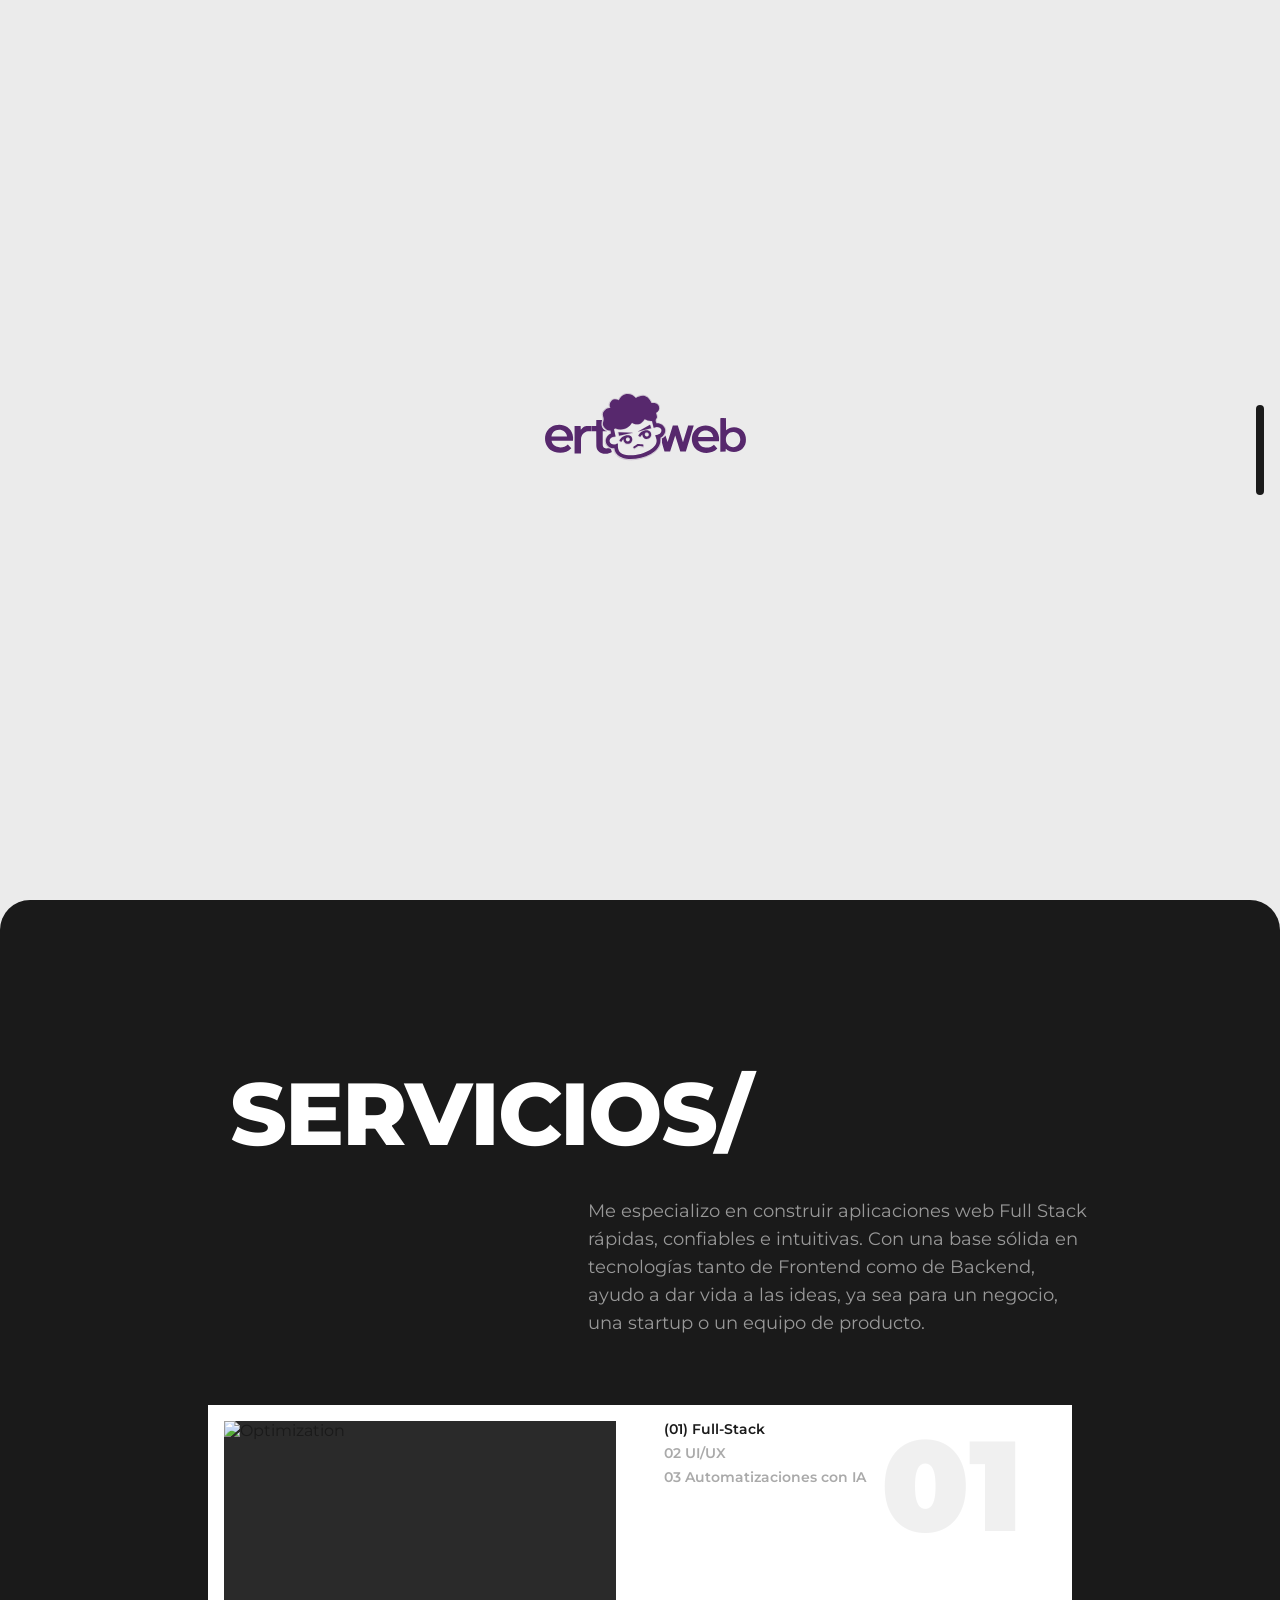
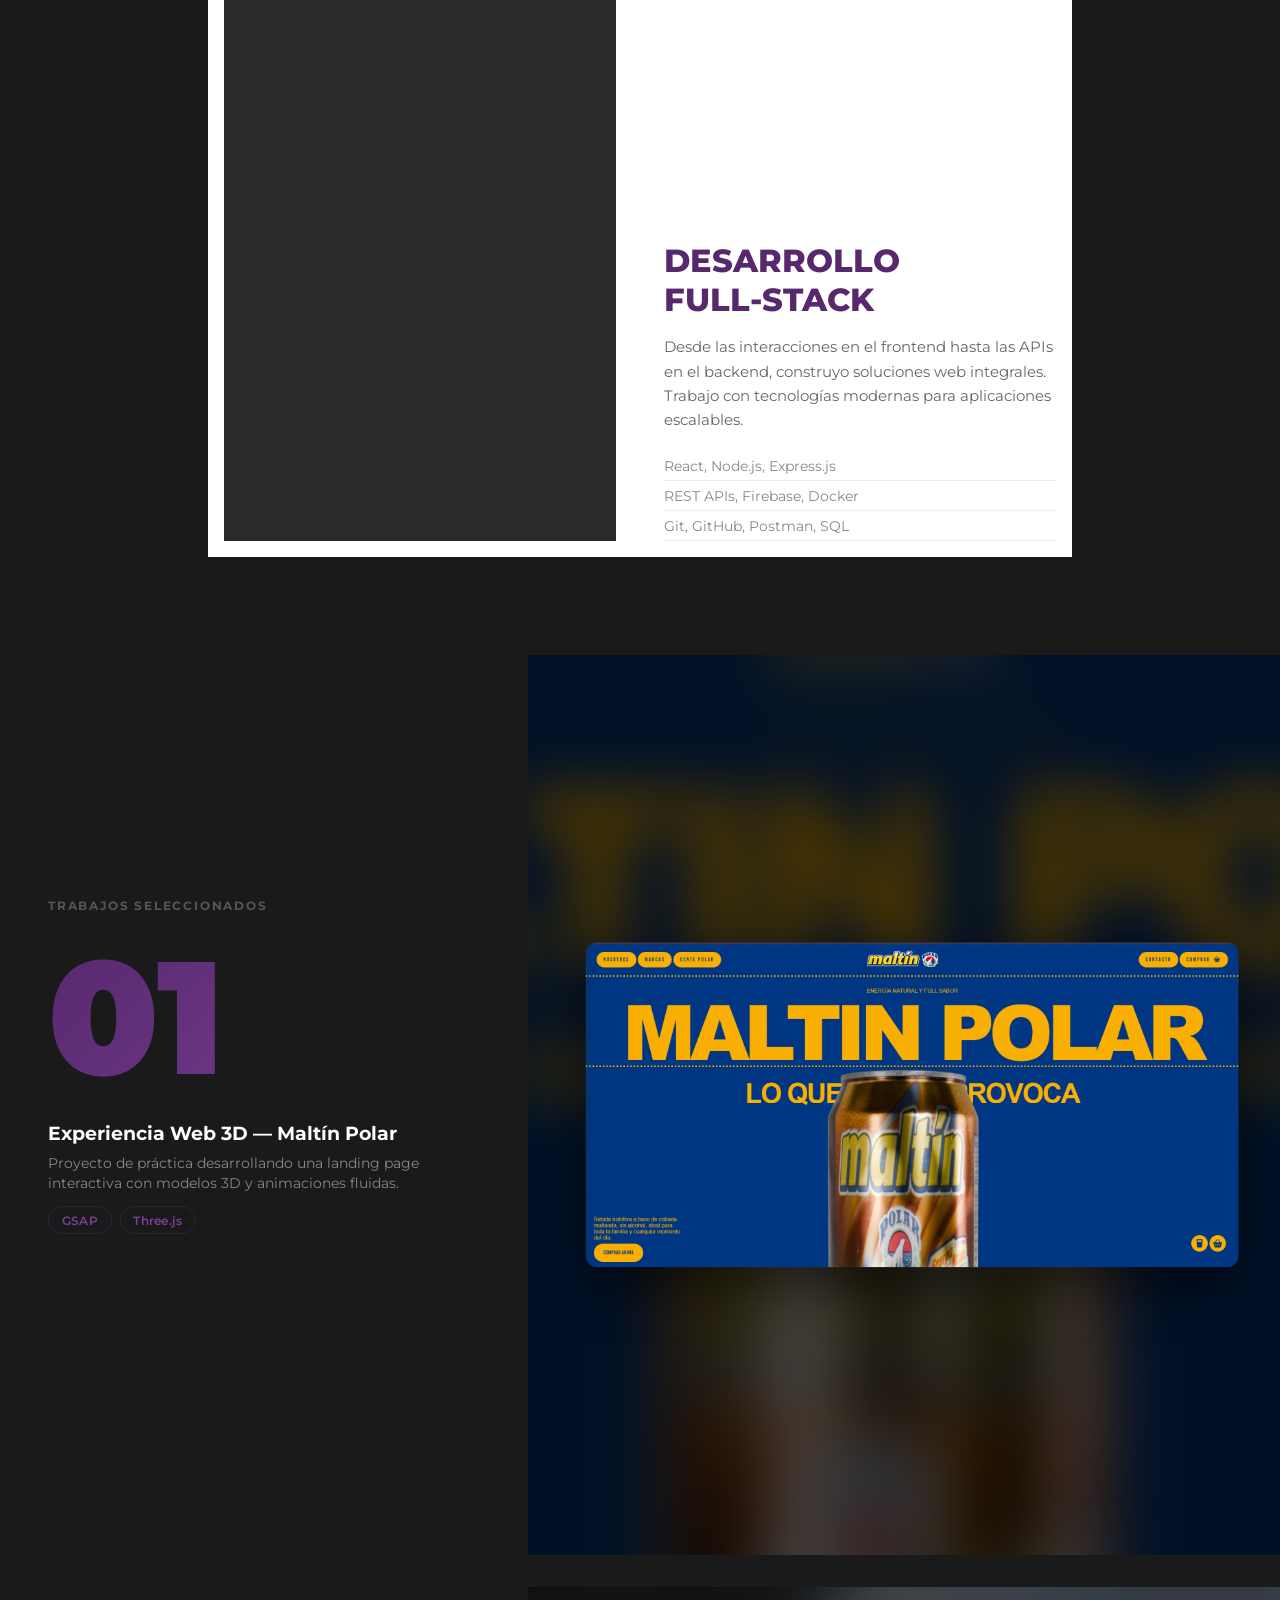
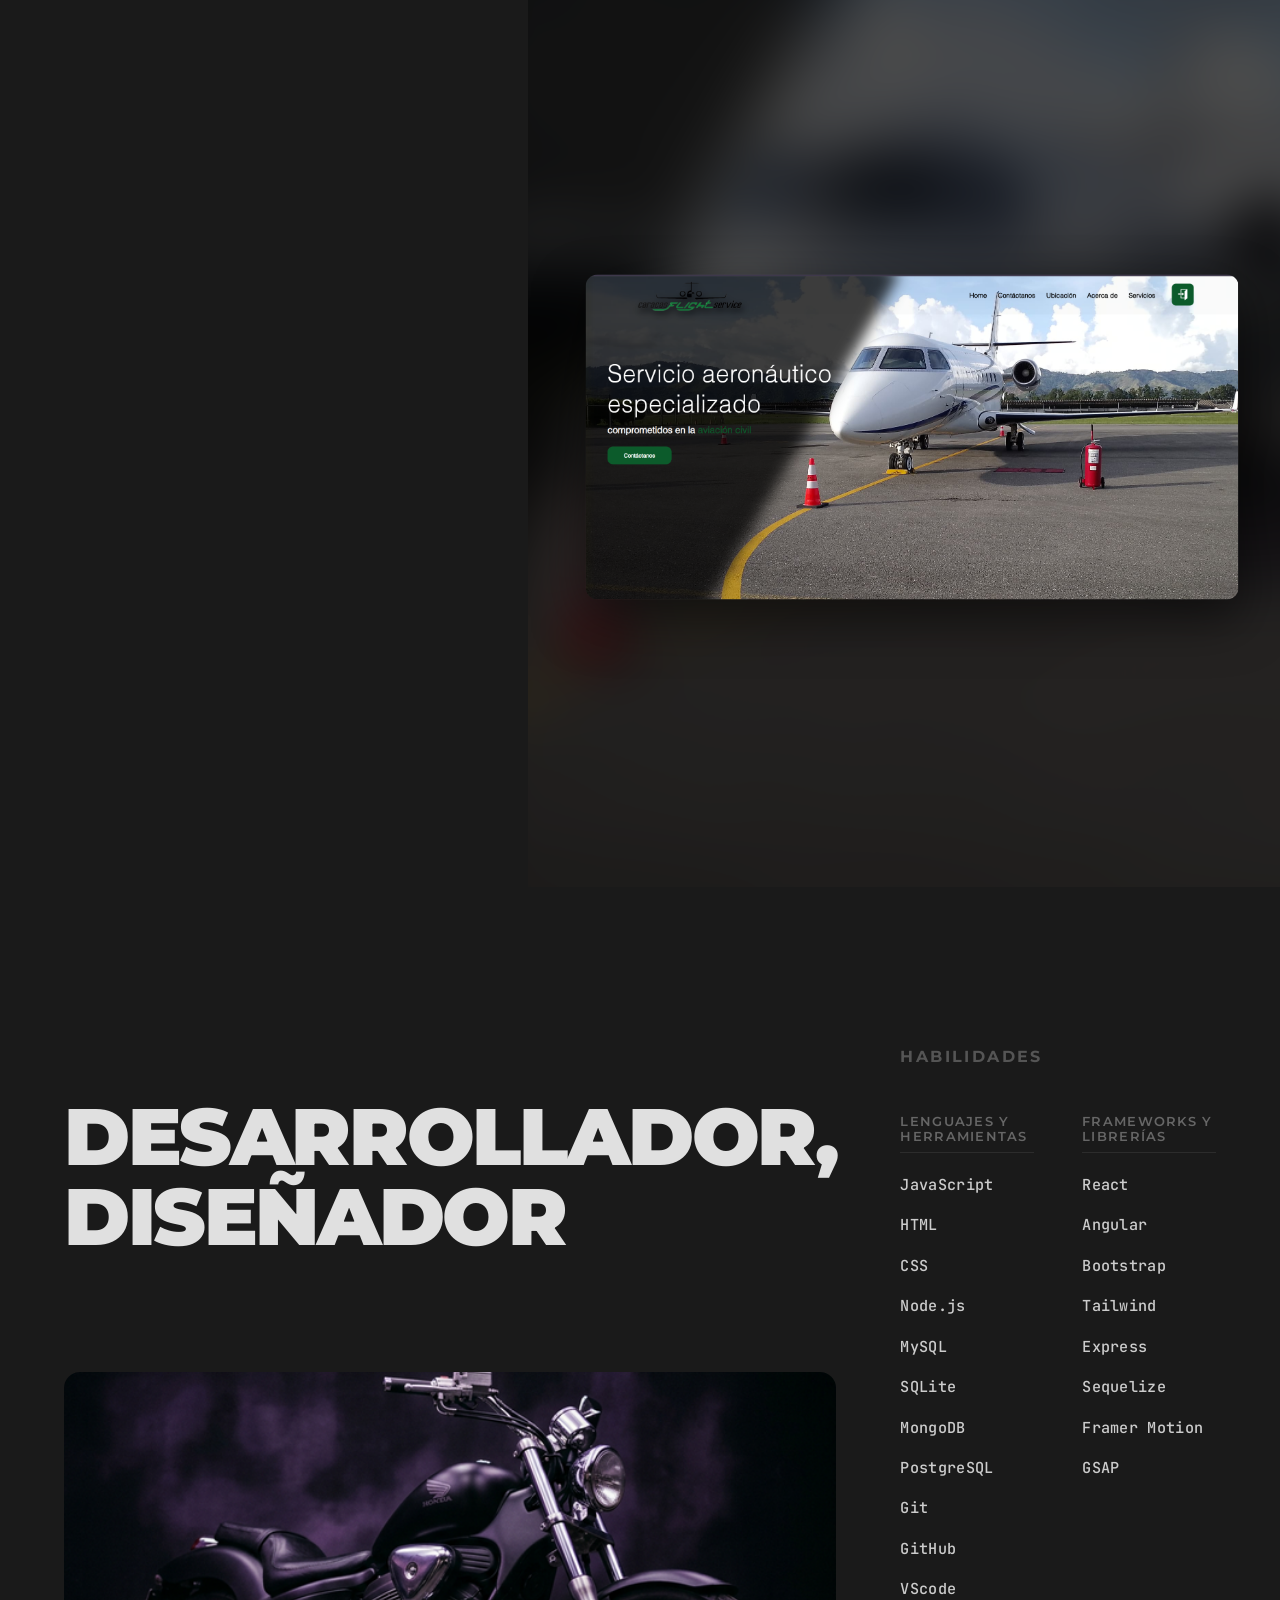
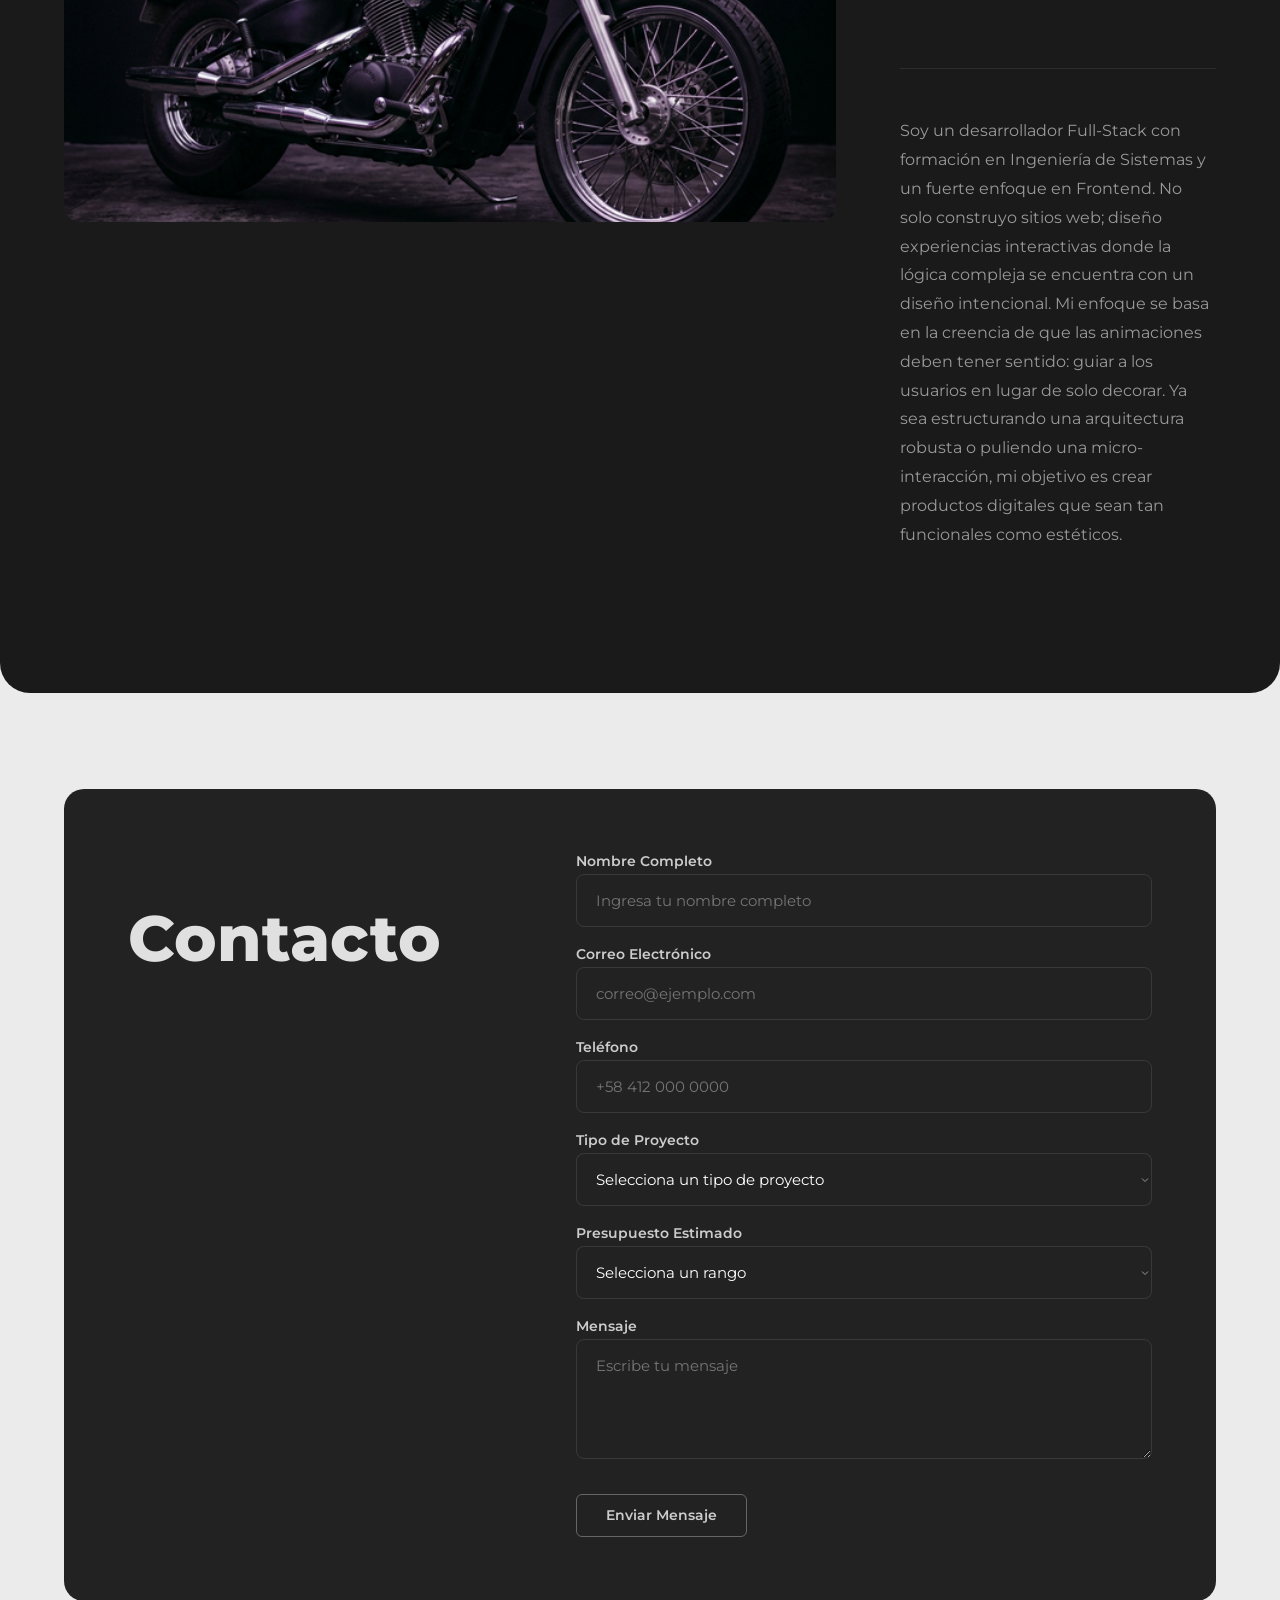
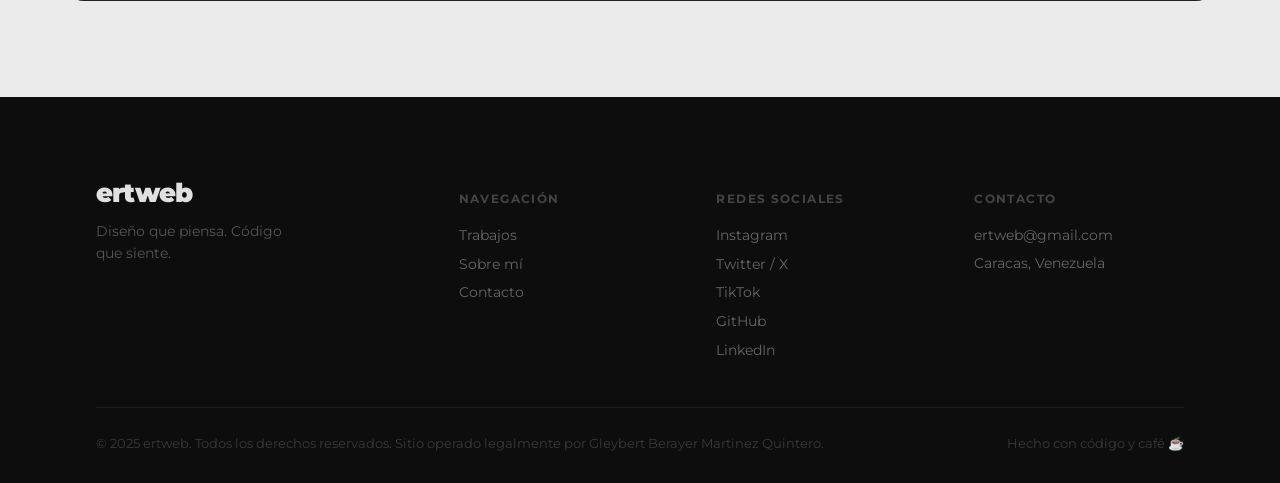
==== commit f38b174b: "meta" ====
--- a/index.html
+++ b/index.html
@@ -582,6 +582,7 @@
         </div>
         <div class="footer-bottom">
             <p class="footer-copy">© 2025 ertweb. <span data-i18n="footer_rights">Todos los derechos reservados.</span>
+                Sitio operado legalmente por Gleybert Berayer Martinez Quintero.
             </p>
             <p class="footer-crafted" data-i18n="footer_crafted">Hecho con código y café ☕</p>
         </div>
--- a/assets/css/styles.css
+++ b/assets/css/styles.css
@@ -1696,35 +1696,16 @@
     text-align: center;
   }
 
-  /* Menu overlay */
+  /* Menu overlay — en móvil ocultamos el nav de escritorio (los links
+     viven en el overlay de la hamburguesa) y mostramos siempre el burger */
   .menu-content {
-    flex-direction: row;
-    flex-wrap: wrap;
-    justify-content: space-between;
-    align-items: center;
-    padding: 0;
-    margin: 0;
-    gap: 1rem;
-  }
-
-  .menu-left-center,
-  .social,
-  .menu-right {
     display: none;
   }
 
-  .menu-list {
-    display: flex;
-    gap: 1.2rem;
-    padding: 0;
-    margin: 0;
-  }
-
-  .menu-list li a {
-    font-size: 0.8rem;
-  }
-
-  /* Ocultar elementos sobrantes en teléfonos pequeños si es necesario */
+  #burger {
+    opacity: 1 !important;
+    visibility: visible !important;
+  }
 }
 
 /* ===========================================
